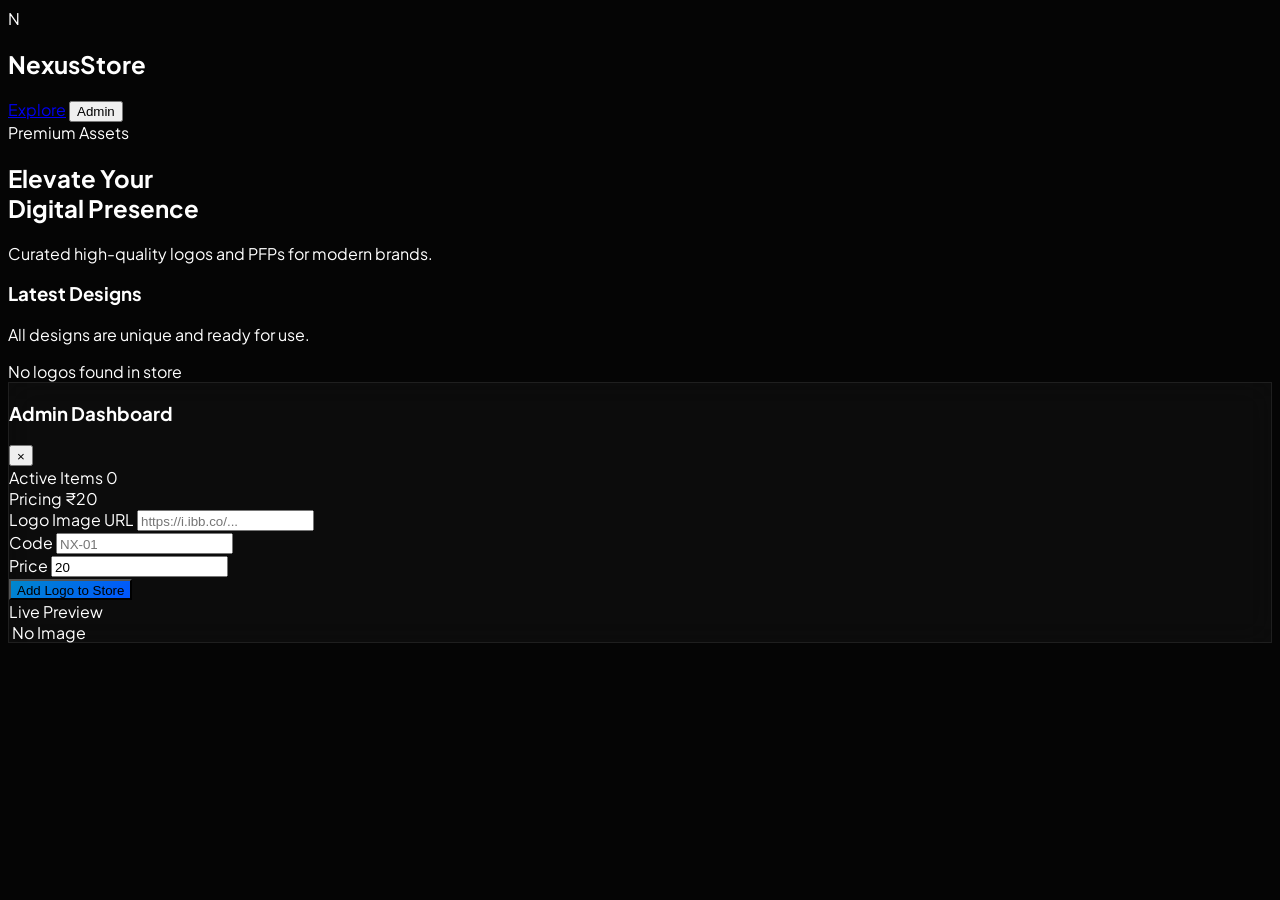
==== index.html @ 8442fdee "Revamp HTML structure and styles for logo store Updated the HTML structure and styles for the Nexus " ====
<!DOCTYPE html>
<html lang="en">
<head>
    <meta charset="UTF-8">
    <meta name="viewport" content="width=device-width, initial-scale=1.0">
    <title>Nexus Logo Store | Premium</title>
    <script src="https://cdn.tailwindcss.com"></script>
    <link href="https://fonts.googleapis.com/css2?family=Plus+Jakarta+Sans:wght@300;400;600;800&display=swap" rel="stylesheet">
    <style>
        body { font-family: 'Plus Jakarta Sans', sans-serif; background-color: #050505; color: #ffffff; scroll-behavior: smooth; }
        .glass { background: rgba(255, 255, 255, 0.03); backdrop-filter: blur(15px); border: 1px solid rgba(255, 255, 255, 0.08); }
        .logo-card { transition: all 0.4s cubic-bezier(0.23, 1, 0.32, 1); }
        .logo-card:hover { transform: translateY(-10px); border-color: #0088cc; box-shadow: 0 20px 40px rgba(0, 136, 204, 0.15); }
        .btn-premium { background: linear-gradient(135deg, #0088cc 0%, #0055ff 100%); transition: all 0.3s ease; }
        .btn-premium:hover { transform: scale(1.05); box-shadow: 0 0 20px rgba(0, 136, 204, 0.4); }
        ::-webkit-scrollbar { width: 8px; }
        ::-webkit-scrollbar-track { background: #050505; }
        ::-webkit-scrollbar-thumb { background: #222; border-radius: 10px; }
        .modal-animate { animation: fadeIn 0.3s ease-out; }
        @keyframes fadeIn { from { opacity: 0; transform: scale(0.95); } to { opacity: 1; transform: scale(1); } }
    </style>
</head>
<body class="min-h-screen">

    <nav class="sticky top-0 z-40 px-6 py-5 border-b border-white/5 bg-black/80 backdrop-blur-lg">
        <div class="max-w-7xl mx-auto flex justify-between items-center">
            <div class="flex items-center gap-2">
                <div class="w-8 h-8 bg-[#0088cc] rounded-lg flex items-center justify-center font-bold">N</div>
                <h1 class="text-xl font-extrabold tracking-tighter uppercase">Nexus<span class="text-[#0088cc]">Store</span></h1>
            </div>
            <div class="flex items-center gap-6">
                <a href="#gallery" class="hidden md:block text-sm font-semibold text-gray-400 hover:text-white transition">Explore</a>
                <button onclick="openAdmin()" class="text-xs font-bold px-4 py-2 border border-white/10 rounded-full hover:bg-white hover:text-black transition uppercase tracking-widest">Admin</button>
            </div>
        </div>
    </nav>

    <header class="relative pt-20 pb-12 px-6 overflow-hidden text-center">
        <div class="absolute top-0 left-1/2 -translate-x-1/2 w-full h-full bg-[#0088cc]/5 blur-[120px] rounded-full"></div>
        <div class="relative z-10">
            <span class="px-4 py-1.5 rounded-full border border-[#0088cc]/30 text-[#0088cc] text-[10px] font-black uppercase tracking-[0.3em] mb-6 inline-block">Premium Assets</span>
            <h2 class="text-5xl md:text-7xl font-extrabold tracking-tight mb-6">Elevate Your <br><span class="text-transparent bg-clip-text bg-gradient-to-r from-white to-gray-500">Digital Presence</span></h2>
            <p class="text-gray-400 max-w-lg mx-auto text-lg">Curated high-quality logos and PFPs for modern brands.</p>
        </div>
    </header>

    <main class="max-w-7xl mx-auto px-6 py-12">
        <div class="flex justify-between items-end mb-10">
            <div>
                <h3 class="text-2xl font-bold">Latest Designs</h3>
                <p class="text-sm text-gray-500">All designs are unique and ready for use.</p>
            </div>
        </div>
        
        <div id="gallery" class="grid grid-cols-1 md:grid-cols-2 lg:grid-cols-3 xl:grid-cols-4 gap-8">
            </div>
    </main>

    <div id="adminModal" class="fixed inset-0 z-50 hidden items-center justify-center p-4 bg-black/95 backdrop-blur-md">
        <div class="glass w-full max-w-2xl rounded-[2.5rem] overflow-hidden modal-animate">
            <div class="p-6 border-b border-white/5 flex justify-between items-center bg-white/5">
                <h3 class="text-lg font-bold uppercase tracking-widest">Admin Dashboard</h3>
                <button onclick="closeAdmin()" class="text-gray-400 hover:text-white text-xl">&times;</button>
            </div>
            
            <div class="p-8">
                <div class="grid grid-cols-2 gap-4 mb-8">
                    <div class="p-4 rounded-2xl bg-white/5 border border-white/5">
                        <span class="text-[10px] text-gray-500 uppercase block mb-1">Active Items</span>
                        <span id="statCount" class="text-2xl font-black text-[#0088cc]">0</span>
                    </div>
                    <div class="p-4 rounded-2xl bg-white/5 border border-white/5">
                        <span class="text-[10px] text-gray-500 uppercase block mb-1">Pricing</span>
                        <span class="text-2xl font-black text-green-500">₹20</span>
                    </div>
                </div>

                <div class="grid md:grid-cols-2 gap-8">
                    <div class="space-y-4">
                        <div>
                            <label class="text-[10px] font-bold text-gray-500 uppercase ml-1">Logo Image URL</label>
                            <input type="text" id="logoUrl" oninput="updatePreview()" placeholder="https://i.ibb.co/..." class="w-full bg-black border border-white/10 p-3 rounded-xl focus:border-[#0088cc] outline-none text-sm transition">
                        </div>
                        <div class="flex gap-4">
                            <div class="flex-1">
                                <label class="text-[10px] font-bold text-gray-500 uppercase ml-1">Code</label>
                                <input type="text" id="logoCode" placeholder="NX-01" class="w-full bg-black border border-white/10 p-3 rounded-xl focus:border-[#0088cc] outline-none text-sm">
                            </div>
                            <div class="w-24">
                                <label class="text-[10px] font-bold text-gray-500 uppercase ml-1">Price</label>
                                <input type="number" id="logoPrice" value="20" class="w-full bg-black border border-white/10 p-3 rounded-xl focus:border-[#0088cc] outline-none text-sm">
                            </div>
                        </div>
                        <button onclick="publishLogo()" class="btn-premium w-full py-4 rounded-xl font-black text-xs uppercase tracking-widest">Add Logo to Store</button>
                    </div>

                    <div class="flex flex-col items-center justify-center p-6 rounded-3xl border border-dashed border-white/20 bg-white/5">
                        <span class="text-[10px] font-bold text-gray-500 uppercase mb-4 tracking-widest">Live Preview</span>
                        <div id="prevBox" class="w-32 h-32 rounded-2xl bg-black border border-white/10 overflow-hidden flex items-center justify-center">
                            <img id="prevImg" src="" class="hidden w-full h-full object-cover">
                            <span id="prevText" class="text-[10px] text-gray-700">No Image</span>
                        </div>
                    </div>
                </div>
            </div>
        </div>
    </div>

    <script>
        // Load data from LocalStorage
        let logos = JSON.parse(localStorage.getItem('nexus_cloud_db')) || [];

        function openAdmin() {
            const pass = prompt("Enter Admin Password:");
            if (pass === "admin123") {
                document.getElementById('adminModal').style.display = 'flex';
                updateStats();
            } else {
                alert("Incorrect password.");
            }
        }

        function closeAdmin() {
            document.getElementById('adminModal').style.display = 'none';
        }

        function updatePreview() {
            const url = document.getElementById('logoUrl').value;
            const img = document.getElementById('prevImg');
            const txt = document.getElementById('prevText');
            
            if(url.includes('http')) {
                img.src = url;
                img.classList.remove('hidden');
                txt.classList.add('hidden');
            } else {
                img.classList.add('hidden');
                txt.classList.remove('hidden');
            }
        }

        function publishLogo() {
            const url = document.getElementById('logoUrl').value;
            const code = document.getElementById('logoCode').value || `NX-${Math.floor(Math.random()*899)+100}`;
            const price = document.getElementById('logoPrice').value;

            if(!url.startsWith('http')) return alert("Please paste a valid Image URL");

            const newLogo = { id: Date.now(), image: url, code: code, price: price };
            logos.unshift(newLogo); // Add to beginning
            saveAndRender();
            
            // Clear inputs
            document.getElementById('logoUrl').value = '';
            document.getElementById('logoCode').value = '';
            updatePreview();
            updateStats();
        }

        function deleteLogo(id) {
            if(confirm("Permanently remove this logo?")) {
                logos = logos.filter(l => l.id !== id);
                saveAndRender();
                updateStats();
            }
        }

        function saveAndRender() {
            localStorage.setItem('nexus_cloud_db', JSON.stringify(logos));
            renderGallery();
        }

        function updateStats() {
            document.getElementById('statCount').innerText = logos.length;
        }

        function renderGallery() {
            const container = document.getElementById('gallery');
            if (logos.length === 0) {
                container.innerHTML = `<div class="col-span-full text-center py-20 text-gray-600 font-bold uppercase tracking-widest">No logos found in store</div>`;
                return;
            }

            container.innerHTML = logos.map(logo => `
                <div class="logo-card glass rounded-[2.5rem] p-4 flex flex-col">
                    <div class="relative rounded-[2rem] overflow-hidden aspect-square mb-6 group">
                        <img src="${logo.image}" class="w-full h-full object-cover" onerror="this.src='https://via.placeholder.com/400?text=Link+Error'">
                        <div class="absolute inset-0 bg-black/60 opacity-0 group-hover:opacity-100 transition-opacity flex items-center justify-center">
                            <button onclick="deleteLogo(${logo.id})" class="text-[10px] font-bold bg-red-600 px-4 py-2 rounded-full uppercase tracking-tighter">Remove</button>
                        </div>
                    </div>
                    <div class="flex justify-between items-center px-2 pb-2">
                        <div>
                            <p class="text-[10px] font-black text-[#0088cc] uppercase tracking-widest">${logo.code}</p>
                            <h4 class="text-2xl font-extrabold italic">₹${logo.price}</h4>
                        </div>
                        <button onclick="buyNow('${logo.code}', '${logo.price}')" class="btn-premium px-6 py-3 rounded-2xl text-[10px] font-black uppercase tracking-widest">Buy Now</button>
                    </div>
                </div>
            `).join('');
        }

        function buyNow(code, price) {
            const msg = `Hello Nexus,\nI would like to purchase a Logo / PFP.\n\nPrice: ₹${price}\nLogo Code: ${code}\nName for Logo: ______\n`;
            window.location.href = `https://t.me/NexusMM?text=${encodeURIComponent(msg)}`;
        }

        // Initial Start
        renderGallery();
    </script>
</body>
</html>
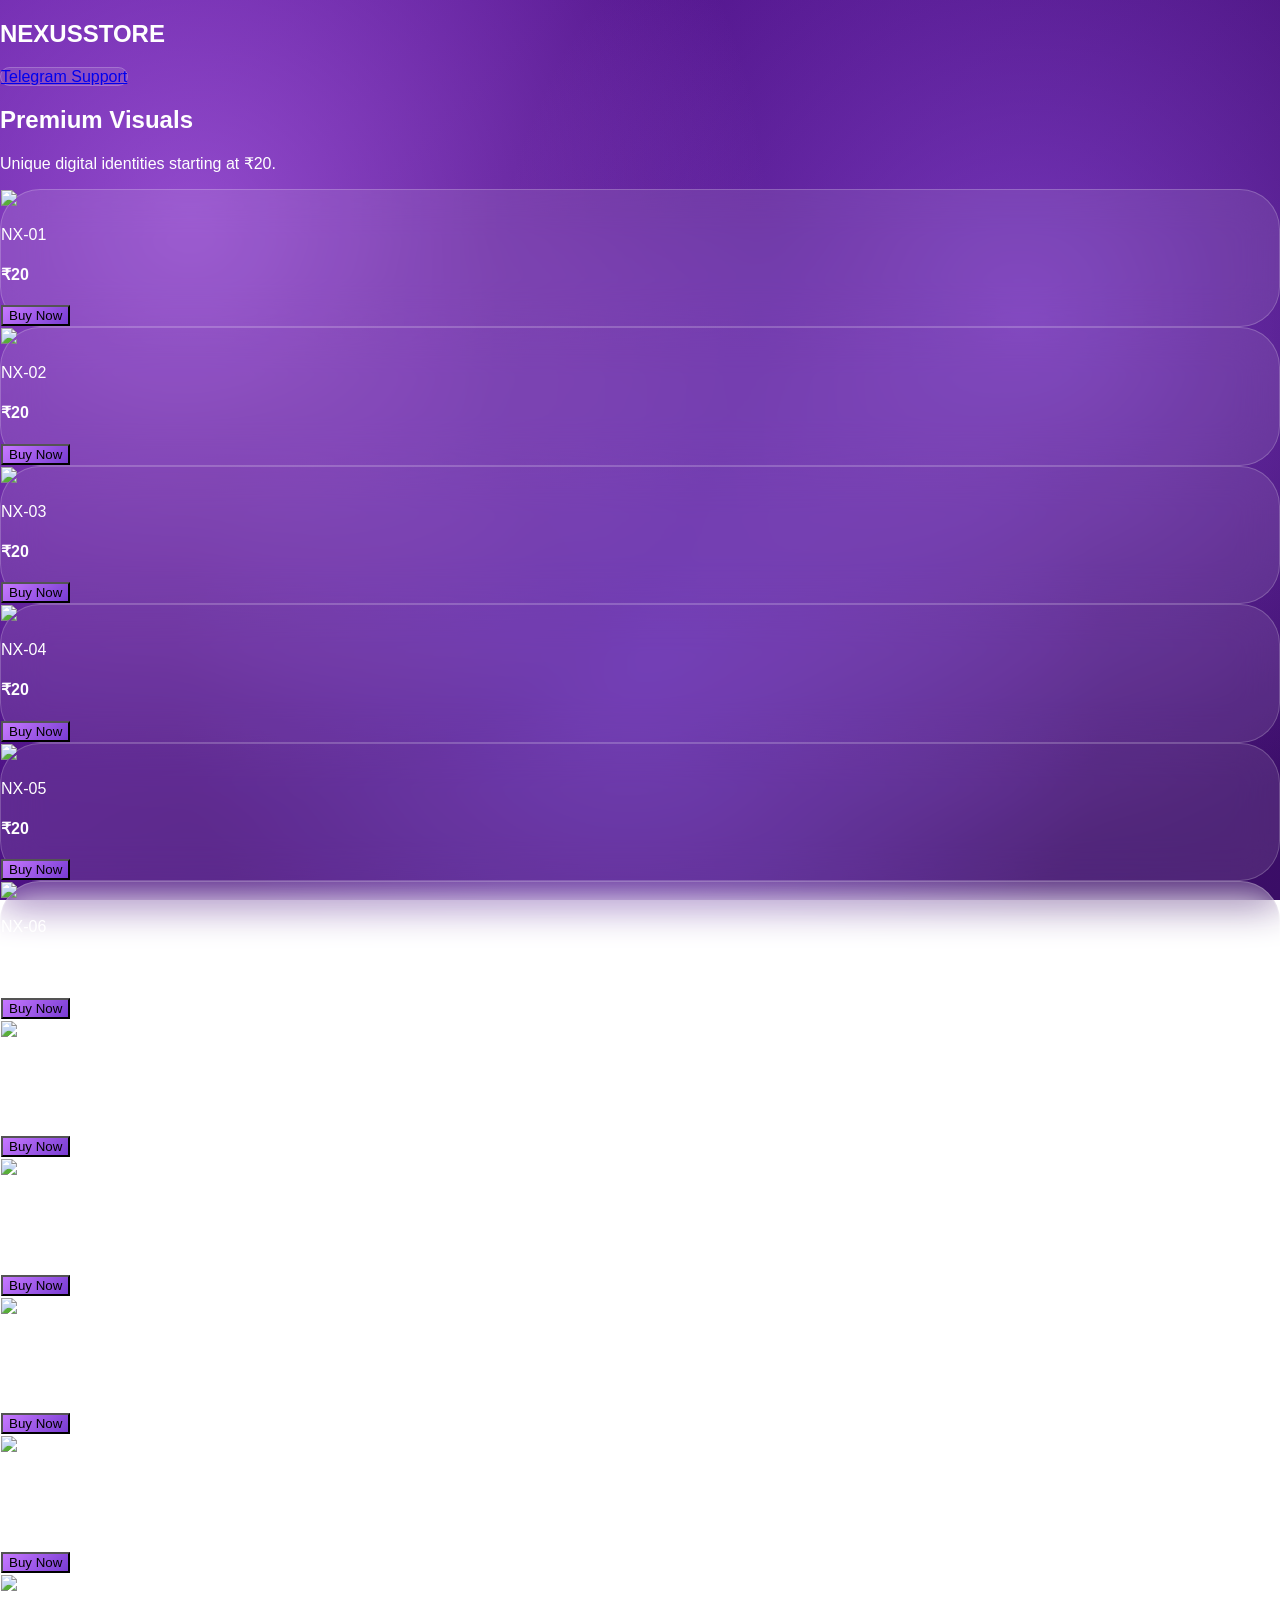
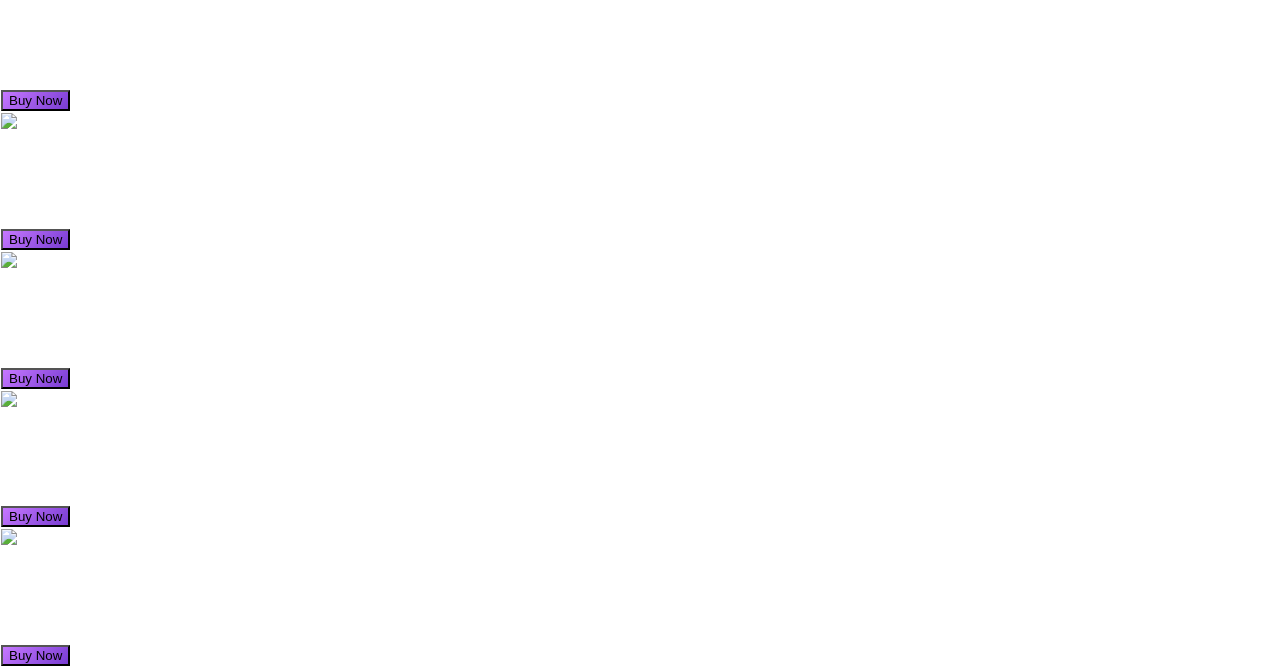
==== commit ab4a83a7: "Refactor index.html for design and functionality Updated the HTML structure and styles for improved " ====
--- a/index.html
+++ b/index.html
@@ -1,213 +1,138 @@
 <!DOCTYPE html>
 <html lang="en">
 <head>
-    <meta charset="UTF-8">
-    <meta name="viewport" content="width=device-width, initial-scale=1.0">
-    <title>Nexus Logo Store | Premium</title>
+    <meta charset="UTF-8" />
+    <meta name="viewport" content="width=device-width, initial-scale=1.0" />
+    <title>Nexus Logo Store | Premium Purple</title>
+
+    <!-- Tailwind CDN -->
     <script src="https://cdn.tailwindcss.com"></script>
-    <link href="https://fonts.googleapis.com/css2?family=Plus+Jakarta+Sans:wght@300;400;600;800&display=swap" rel="stylesheet">
+
     <style>
-        body { font-family: 'Plus Jakarta Sans', sans-serif; background-color: #050505; color: #ffffff; scroll-behavior: smooth; }
-        .glass { background: rgba(255, 255, 255, 0.03); backdrop-filter: blur(15px); border: 1px solid rgba(255, 255, 255, 0.08); }
-        .logo-card { transition: all 0.4s cubic-bezier(0.23, 1, 0.32, 1); }
-        .logo-card:hover { transform: translateY(-10px); border-color: #0088cc; box-shadow: 0 20px 40px rgba(0, 136, 204, 0.15); }
-        .btn-premium { background: linear-gradient(135deg, #0088cc 0%, #0055ff 100%); transition: all 0.3s ease; }
-        .btn-premium:hover { transform: scale(1.05); box-shadow: 0 0 20px rgba(0, 136, 204, 0.4); }
-        ::-webkit-scrollbar { width: 8px; }
-        ::-webkit-scrollbar-track { background: #050505; }
-        ::-webkit-scrollbar-thumb { background: #222; border-radius: 10px; }
-        .modal-animate { animation: fadeIn 0.3s ease-out; }
-        @keyframes fadeIn { from { opacity: 0; transform: scale(0.95); } to { opacity: 1; transform: scale(1); } }
+        body {
+            margin: 0;
+            min-height: 100vh;
+            font-family: 'Plus Jakarta Sans', sans-serif;
+            background:
+                radial-gradient(circle at 15% 25%, rgba(198, 120, 255, 0.55), transparent 45%),
+                radial-gradient(circle at 80% 35%, rgba(150, 80, 230, 0.6), transparent 45%),
+                radial-gradient(circle at 50% 75%, rgba(120, 60, 210, 0.6), transparent 50%),
+                linear-gradient(135deg, #5a1699, #3a0d66);
+            background-attachment: fixed;
+            color: #ffffff;
+        }
+
+        .glass {
+            background: rgba(255, 255, 255, 0.1);
+            backdrop-filter: blur(20px);
+            border: 1px solid rgba(255, 255, 255, 0.2);
+            border-radius: 2.5rem;
+        }
+
+        .logo-card {
+            transition: all 0.4s cubic-bezier(0.175, 0.885, 0.32, 1.275);
+        }
+
+        .logo-card:hover {
+            transform: translateY(-10px);
+            background: rgba(255, 255, 255, 0.15);
+            border-color: rgba(198, 120, 255, 0.8);
+            box-shadow: 0 20px 40px rgba(0, 0, 0, 0.3);
+        }
+
+        .buy-btn {
+            background: linear-gradient(135deg, #c678ff 0%, #783cd2 100%);
+            transition: all 0.3s ease;
+        }
+
+        .buy-btn:hover {
+            filter: brightness(1.2);
+            box-shadow: 0 0 20px rgba(198, 120, 255, 0.5);
+        }
     </style>
 </head>
-<body class="min-h-screen">
 
-    <nav class="sticky top-0 z-40 px-6 py-5 border-b border-white/5 bg-black/80 backdrop-blur-lg">
-        <div class="max-w-7xl mx-auto flex justify-between items-center">
-            <div class="flex items-center gap-2">
-                <div class="w-8 h-8 bg-[#0088cc] rounded-lg flex items-center justify-center font-bold">N</div>
-                <h1 class="text-xl font-extrabold tracking-tighter uppercase">Nexus<span class="text-[#0088cc]">Store</span></h1>
+<body>
+
+<!-- NAVBAR -->
+<nav class="sticky top-0 z-50 px-6 py-5 bg-black/20 backdrop-blur-md border-b border-white/10">
+    <div class="max-w-7xl mx-auto flex justify-between items-center">
+        <h1 class="text-xl font-black tracking-tighter uppercase italic">
+            NEXUS<span class="text-[#c678ff]">STORE</span>
+        </h1>
+        <a href="https://t.me/NexusMM" target="_blank"
+           class="text-[10px] font-bold px-5 py-2 glass hover:bg-white/20 transition uppercase tracking-widest">
+            Telegram Support
+        </a>
+    </div>
+</nav>
+
+<!-- HEADER -->
+<header class="pt-20 pb-10 px-6 text-center">
+    <h2 class="text-5xl md:text-7xl font-extrabold mb-4 tracking-tighter">
+        Premium Visuals
+    </h2>
+    <p class="text-white/70 max-w-md mx-auto text-sm font-medium">
+        Unique digital identities starting at ₹20.
+    </p>
+</header>
+
+<!-- STORE -->
+<main class="max-w-7xl mx-auto px-6 py-10">
+    <div id="gallery"
+         class="grid grid-cols-1 md:grid-cols-2 lg:grid-cols-3 xl:grid-cols-4 gap-8">
+    </div>
+</main>
+
+<!-- SCRIPT -->
+<script>
+const LOGO_DATA = [
+  { code: "NX-01", price: "20", url: "https://res.cloudinary.com/dex1veqf2/image/upload/f_auto,q_auto/v1767460668/knqgricc47xoj1tdq3bi.png" },
+  { code: "NX-02", price: "20", url: "https://res.cloudinary.com/dex1veqf2/image/upload/f_auto,q_auto/v1767460671/dmeflij5tc2forlnvssu.png" },
+  { code: "NX-03", price: "20", url: "https://res.cloudinary.com/dex1veqf2/image/upload/f_auto,q_auto/v1767460674/trwfcrsaaovj0t2qc6nr.png" },
+  { code: "NX-04", price: "20", url: "https://res.cloudinary.com/dex1veqf2/image/upload/f_auto,q_auto/v1767460676/dmk4wyu8f3zlak91ussm.png" },
+  { code: "NX-05", price: "20", url: "https://res.cloudinary.com/dex1veqf2/image/upload/f_auto,q_auto/v1767460677/yhlphi73tvqihzrvkykp.jpg" },
+  { code: "NX-06", price: "20", url: "https://res.cloudinary.com/dex1veqf2/image/upload/f_auto,q_auto/v1767460679/bnazybqocdhnpxen9qa5.jpg" },
+  { code: "NX-07", price: "20", url: "https://res.cloudinary.com/dex1veqf2/image/upload/f_auto,q_auto/v1767460680/orjpurnjwjioxeamdbx1.jpg" },
+  { code: "NX-08", price: "20", url: "https://res.cloudinary.com/dex1veqf2/image/upload/f_auto,q_auto/v1767460683/ubywcegcvfnipqbp3b7x.png" },
+  { code: "NX-09", price: "20", url: "https://res.cloudinary.com/dex1veqf2/image/upload/f_auto,q_auto/v1767460684/gyfjjqumkwnuzqc2diwq.png" },
+  { code: "NX-10", price: "20", url: "https://res.cloudinary.com/dex1veqf2/image/upload/f_auto,q_auto/v1767460686/eanqagzmoei2moi9vk2j.png" },
+  { code: "NX-11", price: "20", url: "https://res.cloudinary.com/dex1veqf2/image/upload/f_auto,q_auto/v1767460688/q3tq3ps6cnywlcjikfen.png" },
+  { code: "NX-12", price: "20", url: "https://res.cloudinary.com/dex1veqf2/image/upload/f_auto,q_auto/v1767460690/dp9yjrpgutvfks7fbcxe.png" },
+  { code: "NX-13", price: "20", url: "https://res.cloudinary.com/dex1veqf2/image/upload/f_auto,q_auto/v1767460693/s7lgqekcwoocnmhhsyp1.png" },
+  { code: "NX-14", price: "20", url: "https://res.cloudinary.com/dex1veqf2/image/upload/f_auto,q_auto/v1767460695/xg5x7vxibodxleaks4gv.png" },
+  { code: "NX-15", price: "20", url: "https://res.cloudinary.com/dex1veqf2/image/upload/f_auto,q_auto/v1767460696/yzpmk01j7xkkbs2km8pn.jpg" }
+];
+
+function renderStore() {
+    const container = document.getElementById("gallery");
+    container.innerHTML = LOGO_DATA.map(logo => `
+        <div class="logo-card glass p-4 flex flex-col">
+            <div class="relative rounded-[1.8rem] overflow-hidden aspect-square mb-5 shadow-inner">
+                <img src="${logo.url}" loading="lazy"
+                     class="w-full h-full object-cover">
             </div>
-            <div class="flex items-center gap-6">
-                <a href="#gallery" class="hidden md:block text-sm font-semibold text-gray-400 hover:text-white transition">Explore</a>
-                <button onclick="openAdmin()" class="text-xs font-bold px-4 py-2 border border-white/10 rounded-full hover:bg-white hover:text-black transition uppercase tracking-widest">Admin</button>
+            <div class="flex justify-between items-center px-2">
+                <div>
+                    <p class="text-[10px] font-bold text-[#c678ff] uppercase tracking-widest mb-1">${logo.code}</p>
+                    <h4 class="text-2xl font-black italic">₹${logo.price}</h4>
+                </div>
+                <button onclick="buyNow('${logo.code}','${logo.price}')"
+                        class="buy-btn px-6 py-3 rounded-2xl text-[10px] font-black uppercase tracking-widest text-white">
+                    Buy Now
+                </button>
             </div>
         </div>
-    </nav>
+    `).join("");
+}
 
-    <header class="relative pt-20 pb-12 px-6 overflow-hidden text-center">
-        <div class="absolute top-0 left-1/2 -translate-x-1/2 w-full h-full bg-[#0088cc]/5 blur-[120px] rounded-full"></div>
-        <div class="relative z-10">
-            <span class="px-4 py-1.5 rounded-full border border-[#0088cc]/30 text-[#0088cc] text-[10px] font-black uppercase tracking-[0.3em] mb-6 inline-block">Premium Assets</span>
-            <h2 class="text-5xl md:text-7xl font-extrabold tracking-tight mb-6">Elevate Your <br><span class="text-transparent bg-clip-text bg-gradient-to-r from-white to-gray-500">Digital Presence</span></h2>
-            <p class="text-gray-400 max-w-lg mx-auto text-lg">Curated high-quality logos and PFPs for modern brands.</p>
-        </div>
-    </header>
+function buyNow(code, price) {
+    const msg = `Hello Nexus, I would like to purchase Logo ${code} for ₹${price}.`;
+    window.open(`https://t.me/NexusMM?text=${encodeURIComponent(msg)}`, "_blank");
+}
 
-    <main class="max-w-7xl mx-auto px-6 py-12">
-        <div class="flex justify-between items-end mb-10">
-            <div>
-                <h3 class="text-2xl font-bold">Latest Designs</h3>
-                <p class="text-sm text-gray-500">All designs are unique and ready for use.</p>
-            </div>
-        </div>
-        
-        <div id="gallery" class="grid grid-cols-1 md:grid-cols-2 lg:grid-cols-3 xl:grid-cols-4 gap-8">
-            </div>
-    </main>
+renderStore();
+</script>
 
-    <div id="adminModal" class="fixed inset-0 z-50 hidden items-center justify-center p-4 bg-black/95 backdrop-blur-md">
-        <div class="glass w-full max-w-2xl rounded-[2.5rem] overflow-hidden modal-animate">
-            <div class="p-6 border-b border-white/5 flex justify-between items-center bg-white/5">
-                <h3 class="text-lg font-bold uppercase tracking-widest">Admin Dashboard</h3>
-                <button onclick="closeAdmin()" class="text-gray-400 hover:text-white text-xl">&times;</button>
-            </div>
-            
-            <div class="p-8">
-                <div class="grid grid-cols-2 gap-4 mb-8">
-                    <div class="p-4 rounded-2xl bg-white/5 border border-white/5">
-                        <span class="text-[10px] text-gray-500 uppercase block mb-1">Active Items</span>
-                        <span id="statCount" class="text-2xl font-black text-[#0088cc]">0</span>
-                    </div>
-                    <div class="p-4 rounded-2xl bg-white/5 border border-white/5">
-                        <span class="text-[10px] text-gray-500 uppercase block mb-1">Pricing</span>
-                        <span class="text-2xl font-black text-green-500">₹20</span>
-                    </div>
-                </div>
-
-                <div class="grid md:grid-cols-2 gap-8">
-                    <div class="space-y-4">
-                        <div>
-                            <label class="text-[10px] font-bold text-gray-500 uppercase ml-1">Logo Image URL</label>
-                            <input type="text" id="logoUrl" oninput="updatePreview()" placeholder="https://i.ibb.co/..." class="w-full bg-black border border-white/10 p-3 rounded-xl focus:border-[#0088cc] outline-none text-sm transition">
-                        </div>
-                        <div class="flex gap-4">
-                            <div class="flex-1">
-                                <label class="text-[10px] font-bold text-gray-500 uppercase ml-1">Code</label>
-                                <input type="text" id="logoCode" placeholder="NX-01" class="w-full bg-black border border-white/10 p-3 rounded-xl focus:border-[#0088cc] outline-none text-sm">
-                            </div>
-                            <div class="w-24">
-                                <label class="text-[10px] font-bold text-gray-500 uppercase ml-1">Price</label>
-                                <input type="number" id="logoPrice" value="20" class="w-full bg-black border border-white/10 p-3 rounded-xl focus:border-[#0088cc] outline-none text-sm">
-                            </div>
-                        </div>
-                        <button onclick="publishLogo()" class="btn-premium w-full py-4 rounded-xl font-black text-xs uppercase tracking-widest">Add Logo to Store</button>
-                    </div>
-
-                    <div class="flex flex-col items-center justify-center p-6 rounded-3xl border border-dashed border-white/20 bg-white/5">
-                        <span class="text-[10px] font-bold text-gray-500 uppercase mb-4 tracking-widest">Live Preview</span>
-                        <div id="prevBox" class="w-32 h-32 rounded-2xl bg-black border border-white/10 overflow-hidden flex items-center justify-center">
-                            <img id="prevImg" src="" class="hidden w-full h-full object-cover">
-                            <span id="prevText" class="text-[10px] text-gray-700">No Image</span>
-                        </div>
-                    </div>
-                </div>
-            </div>
-        </div>
-    </div>
-
-    <script>
-        // Load data from LocalStorage
-        let logos = JSON.parse(localStorage.getItem('nexus_cloud_db')) || [];
-
-        function openAdmin() {
-            const pass = prompt("Enter Admin Password:");
-            if (pass === "admin123") {
-                document.getElementById('adminModal').style.display = 'flex';
-                updateStats();
-            } else {
-                alert("Incorrect password.");
-            }
-        }
-
-        function closeAdmin() {
-            document.getElementById('adminModal').style.display = 'none';
-        }
-
-        function updatePreview() {
-            const url = document.getElementById('logoUrl').value;
-            const img = document.getElementById('prevImg');
-            const txt = document.getElementById('prevText');
-            
-            if(url.includes('http')) {
-                img.src = url;
-                img.classList.remove('hidden');
-                txt.classList.add('hidden');
-            } else {
-                img.classList.add('hidden');
-                txt.classList.remove('hidden');
-            }
-        }
-
-        function publishLogo() {
-            const url = document.getElementById('logoUrl').value;
-            const code = document.getElementById('logoCode').value || `NX-${Math.floor(Math.random()*899)+100}`;
-            const price = document.getElementById('logoPrice').value;
-
-            if(!url.startsWith('http')) return alert("Please paste a valid Image URL");
-
-            const newLogo = { id: Date.now(), image: url, code: code, price: price };
-            logos.unshift(newLogo); // Add to beginning
-            saveAndRender();
-            
-            // Clear inputs
-            document.getElementById('logoUrl').value = '';
-            document.getElementById('logoCode').value = '';
-            updatePreview();
-            updateStats();
-        }
-
-        function deleteLogo(id) {
-            if(confirm("Permanently remove this logo?")) {
-                logos = logos.filter(l => l.id !== id);
-                saveAndRender();
-                updateStats();
-            }
-        }
-
-        function saveAndRender() {
-            localStorage.setItem('nexus_cloud_db', JSON.stringify(logos));
-            renderGallery();
-        }
-
-        function updateStats() {
-            document.getElementById('statCount').innerText = logos.length;
-        }
-
-        function renderGallery() {
-            const container = document.getElementById('gallery');
-            if (logos.length === 0) {
-                container.innerHTML = `<div class="col-span-full text-center py-20 text-gray-600 font-bold uppercase tracking-widest">No logos found in store</div>`;
-                return;
-            }
-
-            container.innerHTML = logos.map(logo => `
-                <div class="logo-card glass rounded-[2.5rem] p-4 flex flex-col">
-                    <div class="relative rounded-[2rem] overflow-hidden aspect-square mb-6 group">
-                        <img src="${logo.image}" class="w-full h-full object-cover" onerror="this.src='https://via.placeholder.com/400?text=Link+Error'">
-                        <div class="absolute inset-0 bg-black/60 opacity-0 group-hover:opacity-100 transition-opacity flex items-center justify-center">
-                            <button onclick="deleteLogo(${logo.id})" class="text-[10px] font-bold bg-red-600 px-4 py-2 rounded-full uppercase tracking-tighter">Remove</button>
-                        </div>
-                    </div>
-                    <div class="flex justify-between items-center px-2 pb-2">
-                        <div>
-                            <p class="text-[10px] font-black text-[#0088cc] uppercase tracking-widest">${logo.code}</p>
-                            <h4 class="text-2xl font-extrabold italic">₹${logo.price}</h4>
-                        </div>
-                        <button onclick="buyNow('${logo.code}', '${logo.price}')" class="btn-premium px-6 py-3 rounded-2xl text-[10px] font-black uppercase tracking-widest">Buy Now</button>
-                    </div>
-                </div>
-            `).join('');
-        }
-
-        function buyNow(code, price) {
-            const msg = `Hello Nexus,\nI would like to purchase a Logo / PFP.\n\nPrice: ₹${price}\nLogo Code: ${code}\nName for Logo: ______\n`;
-            window.location.href = `https://t.me/NexusMM?text=${encodeURIComponent(msg)}`;
-        }
-
-        // Initial Start
-        renderGallery();
-    </script>
 </body>
 </html>
-
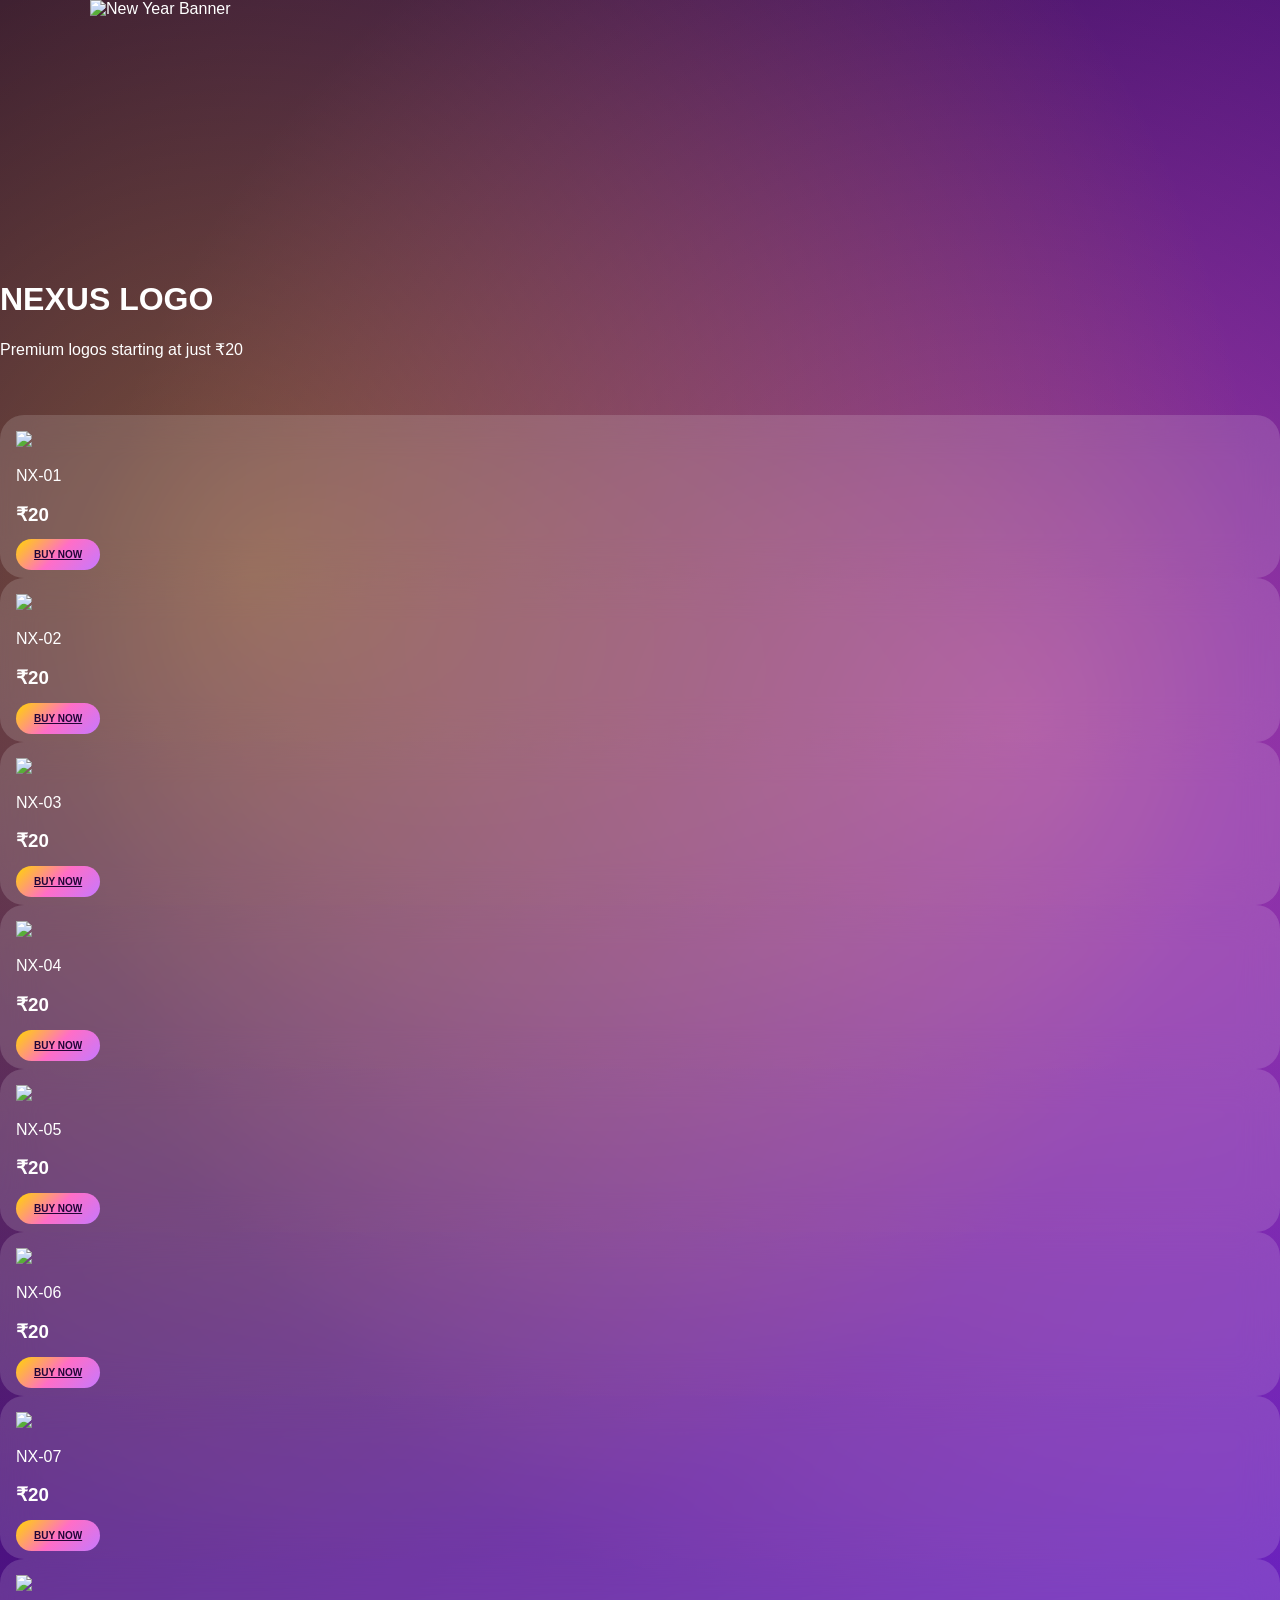
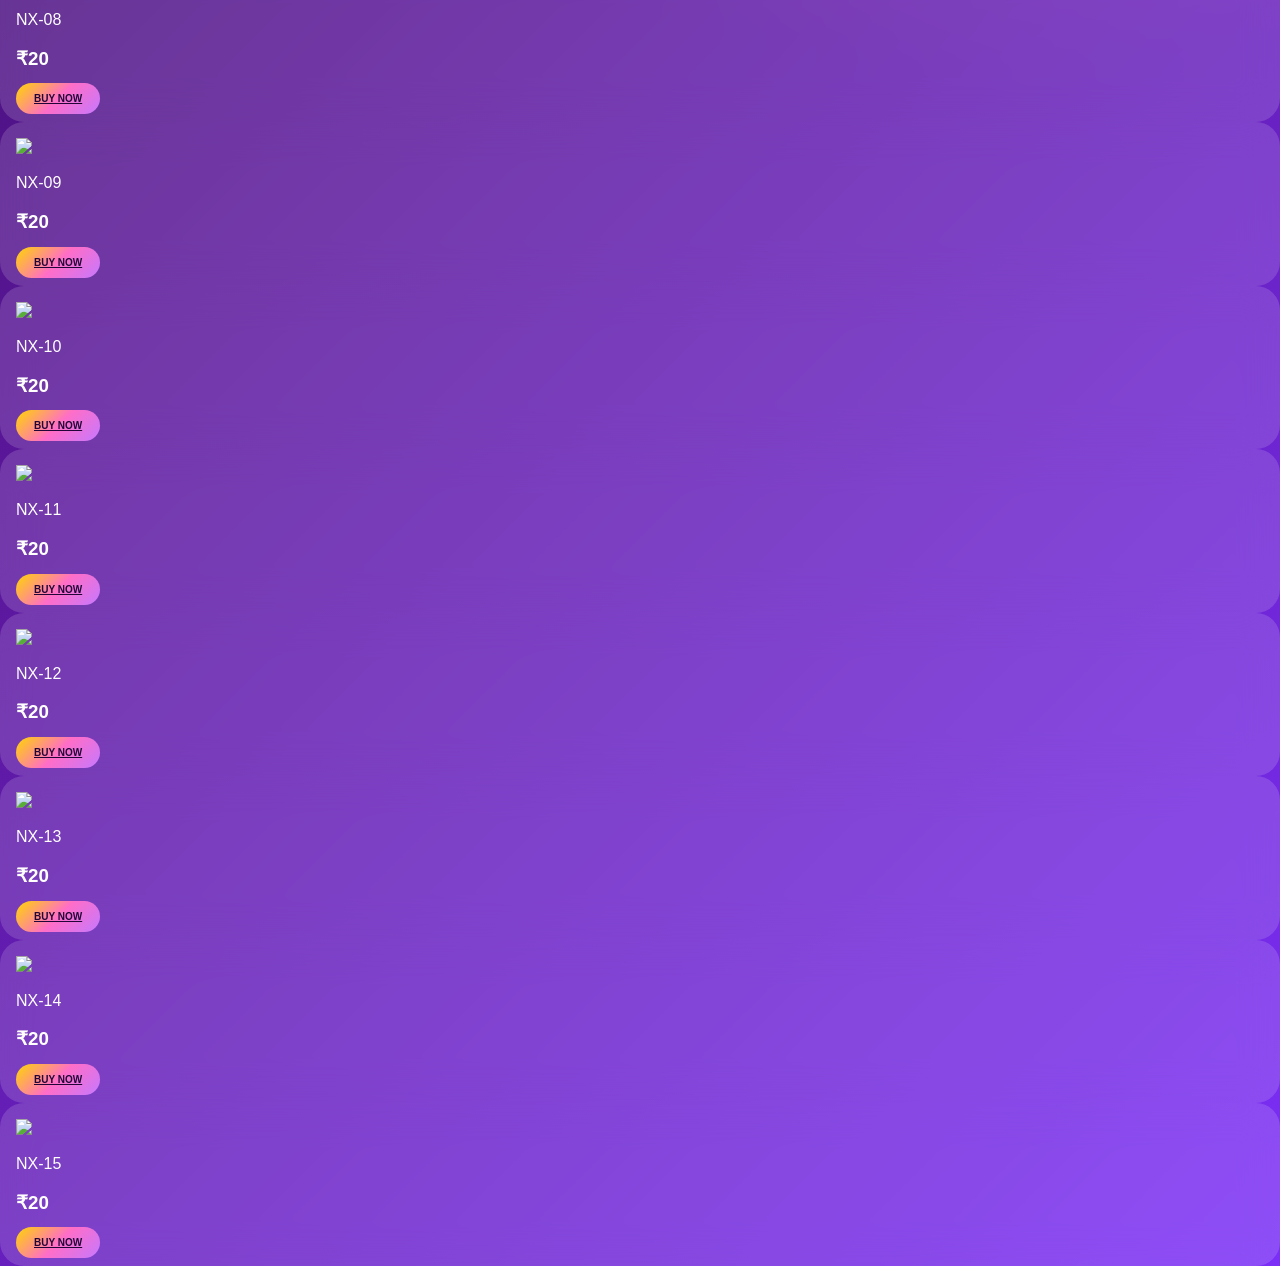
==== commit b549aa67: "Revamp index.html for New Year promotion Updated the HTML structure and styles for the Nexus Store p" ====
--- a/index.html
+++ b/index.html
@@ -1,138 +1,196 @@
 <!DOCTYPE html>
 <html lang="en">
 <head>
-    <meta charset="UTF-8" />
-    <meta name="viewport" content="width=device-width, initial-scale=1.0" />
-    <title>Nexus Logo Store | Premium Purple</title>
+<meta charset="UTF-8">
+<meta name="viewport" content="width=device-width, initial-scale=1.0">
+<title>Nexus Store | New Year</title>
 
-    <!-- Tailwind CDN -->
-    <script src="https://cdn.tailwindcss.com"></script>
+<script src="https://cdn.tailwindcss.com"></script>
 
-    <style>
-        body {
-            margin: 0;
-            min-height: 100vh;
-            font-family: 'Plus Jakarta Sans', sans-serif;
-            background:
-                radial-gradient(circle at 15% 25%, rgba(198, 120, 255, 0.55), transparent 45%),
-                radial-gradient(circle at 80% 35%, rgba(150, 80, 230, 0.6), transparent 45%),
-                radial-gradient(circle at 50% 75%, rgba(120, 60, 210, 0.6), transparent 50%),
-                linear-gradient(135deg, #5a1699, #3a0d66);
-            background-attachment: fixed;
-            color: #ffffff;
-        }
+<style>
+body{
+    margin:0;
+    min-height:100vh;
+    font-family:Arial,Helvetica,sans-serif;
+    background:
+        radial-gradient(circle at 20% 20%, rgba(255,215,0,0.35), transparent 40%),
+        radial-gradient(circle at 80% 25%, rgba(255,110,199,0.45), transparent 40%),
+        linear-gradient(135deg,#220538,#5a1699,#7b2ff7);
+    color:#fff;
+    position:relative;
+    overflow-x:hidden;
+}
 
-        .glass {
-            background: rgba(255, 255, 255, 0.1);
-            backdrop-filter: blur(20px);
-            border: 1px solid rgba(255, 255, 255, 0.2);
-            border-radius: 2.5rem;
-        }
+/* Banner */
+.ny-banner{
+    position:absolute;
+    top:0;
+    left:50%;
+    transform:translateX(-50%);
+    width:90%;
+    max-width:1100px;
+    z-index:50;
+    pointer-events:none;
+}
+.ny-banner img{
+    width:100%;
+    transform-origin:top center;
+    animation:swing 6s ease-in-out infinite;
+}
+@keyframes swing{
+    0%,100%{transform:rotate(0deg);}
+    50%{transform:rotate(1.5deg);}
+}
 
-        .logo-card {
-            transition: all 0.4s cubic-bezier(0.175, 0.885, 0.32, 1.275);
-        }
+/* Glass card */
+.glass{
+    background:rgba(255,255,255,.15);
+    backdrop-filter:blur(18px);
+    border-radius:24px;
+    padding:16px;
+    transition:.4s;
+}
+.glass:hover{
+    transform:translateY(-8px);
+    box-shadow:0 20px 40px rgba(0,0,0,.4);
+}
 
-        .logo-card:hover {
-            transform: translateY(-10px);
-            background: rgba(255, 255, 255, 0.15);
-            border-color: rgba(198, 120, 255, 0.8);
-            box-shadow: 0 20px 40px rgba(0, 0, 0, 0.3);
-        }
-
-        .buy-btn {
-            background: linear-gradient(135deg, #c678ff 0%, #783cd2 100%);
-            transition: all 0.3s ease;
-        }
-
-        .buy-btn:hover {
-            filter: brightness(1.2);
-            box-shadow: 0 0 20px rgba(198, 120, 255, 0.5);
-        }
-    </style>
+/* Button */
+.buy-btn{
+    background:linear-gradient(135deg,#ffd700,#ff6ec7,#c678ff);
+    color:#220538;
+    font-weight:800;
+    padding:10px 18px;
+    border-radius:16px;
+    font-size:10px;
+    text-transform:uppercase;
+}
+</style>
 </head>
 
 <body>
 
-<!-- NAVBAR -->
-<nav class="sticky top-0 z-50 px-6 py-5 bg-black/20 backdrop-blur-md border-b border-white/10">
-    <div class="max-w-7xl mx-auto flex justify-between items-center">
-        <h1 class="text-xl font-black tracking-tighter uppercase italic">
-            NEXUS<span class="text-[#c678ff]">STORE</span>
-        </h1>
-        <a href="https://t.me/NexusMM" target="_blank"
-           class="text-[10px] font-bold px-5 py-2 glass hover:bg-white/20 transition uppercase tracking-widest">
-            Telegram Support
-        </a>
-    </div>
-</nav>
+<!-- 🎀 NEW YEAR BANNER -->
+<div class="ny-banner">
+<img src="https://res.cloudinary.com/dex1veqf2/image/upload/v1767467180/zdbld1v2krzzff4pttov.png" alt="New Year Banner">
+</div>
 
 <!-- HEADER -->
-<header class="pt-20 pb-10 px-6 text-center">
-    <h2 class="text-5xl md:text-7xl font-extrabold mb-4 tracking-tighter">
-        Premium Visuals
-    </h2>
-    <p class="text-white/70 max-w-md mx-auto text-sm font-medium">
-        Unique digital identities starting at ₹20.
-    </p>
+<header class="text-center" style="padding-top:260px;padding-bottom:40px">
+<h1 class="text-5xl font-black mb-4">NEXUS LOGO </h1>
+<p class="opacity-80">Premium logos starting at just ₹20</p>
 </header>
 
 <!-- STORE -->
-<main class="max-w-7xl mx-auto px-6 py-10">
-    <div id="gallery"
-         class="grid grid-cols-1 md:grid-cols-2 lg:grid-cols-3 xl:grid-cols-4 gap-8">
-    </div>
-</main>
+<div class="max-w-7xl mx-auto px-6 pb-16 grid grid-cols-1 sm:grid-cols-2 md:grid-cols-3 lg:grid-cols-4 gap-8">
 
-<!-- SCRIPT -->
-<script>
-const LOGO_DATA = [
-  { code: "NX-01", price: "20", url: "https://res.cloudinary.com/dex1veqf2/image/upload/f_auto,q_auto/v1767460668/knqgricc47xoj1tdq3bi.png" },
-  { code: "NX-02", price: "20", url: "https://res.cloudinary.com/dex1veqf2/image/upload/f_auto,q_auto/v1767460671/dmeflij5tc2forlnvssu.png" },
-  { code: "NX-03", price: "20", url: "https://res.cloudinary.com/dex1veqf2/image/upload/f_auto,q_auto/v1767460674/trwfcrsaaovj0t2qc6nr.png" },
-  { code: "NX-04", price: "20", url: "https://res.cloudinary.com/dex1veqf2/image/upload/f_auto,q_auto/v1767460676/dmk4wyu8f3zlak91ussm.png" },
-  { code: "NX-05", price: "20", url: "https://res.cloudinary.com/dex1veqf2/image/upload/f_auto,q_auto/v1767460677/yhlphi73tvqihzrvkykp.jpg" },
-  { code: "NX-06", price: "20", url: "https://res.cloudinary.com/dex1veqf2/image/upload/f_auto,q_auto/v1767460679/bnazybqocdhnpxen9qa5.jpg" },
-  { code: "NX-07", price: "20", url: "https://res.cloudinary.com/dex1veqf2/image/upload/f_auto,q_auto/v1767460680/orjpurnjwjioxeamdbx1.jpg" },
-  { code: "NX-08", price: "20", url: "https://res.cloudinary.com/dex1veqf2/image/upload/f_auto,q_auto/v1767460683/ubywcegcvfnipqbp3b7x.png" },
-  { code: "NX-09", price: "20", url: "https://res.cloudinary.com/dex1veqf2/image/upload/f_auto,q_auto/v1767460684/gyfjjqumkwnuzqc2diwq.png" },
-  { code: "NX-10", price: "20", url: "https://res.cloudinary.com/dex1veqf2/image/upload/f_auto,q_auto/v1767460686/eanqagzmoei2moi9vk2j.png" },
-  { code: "NX-11", price: "20", url: "https://res.cloudinary.com/dex1veqf2/image/upload/f_auto,q_auto/v1767460688/q3tq3ps6cnywlcjikfen.png" },
-  { code: "NX-12", price: "20", url: "https://res.cloudinary.com/dex1veqf2/image/upload/f_auto,q_auto/v1767460690/dp9yjrpgutvfks7fbcxe.png" },
-  { code: "NX-13", price: "20", url: "https://res.cloudinary.com/dex1veqf2/image/upload/f_auto,q_auto/v1767460693/s7lgqekcwoocnmhhsyp1.png" },
-  { code: "NX-14", price: "20", url: "https://res.cloudinary.com/dex1veqf2/image/upload/f_auto,q_auto/v1767460695/xg5x7vxibodxleaks4gv.png" },
-  { code: "NX-15", price: "20", url: "https://res.cloudinary.com/dex1veqf2/image/upload/f_auto,q_auto/v1767460696/yzpmk01j7xkkbs2km8pn.jpg" }
-];
+<!-- CARD 1 -->
+<div class="glass">
+<img src="https://res.cloudinary.com/dex1veqf2/image/upload/v1767460668/knqgricc47xoj1tdq3bi.png" class="w-full rounded-xl mb-4">
+<p class="text-xs text-yellow-300 font-bold">NX-01</p>
+<h3 class="text-2xl font-black italic mb-3">₹20</h3>
+<a href="https://t.me/NexusMM?text=Hello%20Nexus,%20I%20want%20NX-01" target="_blank" class="buy-btn inline-block">Buy Now</a>
+</div>
 
-function renderStore() {
-    const container = document.getElementById("gallery");
-    container.innerHTML = LOGO_DATA.map(logo => `
-        <div class="logo-card glass p-4 flex flex-col">
-            <div class="relative rounded-[1.8rem] overflow-hidden aspect-square mb-5 shadow-inner">
-                <img src="${logo.url}" loading="lazy"
-                     class="w-full h-full object-cover">
-            </div>
-            <div class="flex justify-between items-center px-2">
-                <div>
-                    <p class="text-[10px] font-bold text-[#c678ff] uppercase tracking-widest mb-1">${logo.code}</p>
-                    <h4 class="text-2xl font-black italic">₹${logo.price}</h4>
-                </div>
-                <button onclick="buyNow('${logo.code}','${logo.price}')"
-                        class="buy-btn px-6 py-3 rounded-2xl text-[10px] font-black uppercase tracking-widest text-white">
-                    Buy Now
-                </button>
-            </div>
-        </div>
-    `).join("");
-}
+<div class="glass">
+<img src="https://res.cloudinary.com/dex1veqf2/image/upload/v1767460671/dmeflij5tc2forlnvssu.png" class="w-full rounded-xl mb-4">
+<p class="text-xs text-yellow-300 font-bold">NX-02</p>
+<h3 class="text-2xl font-black italic mb-3">₹20</h3>
+<a href="https://t.me/NexusMM?text=Hello%20Nexus,%20I%20want%20NX-02" target="_blank" class="buy-btn inline-block">Buy Now</a>
+</div>
 
-function buyNow(code, price) {
-    const msg = `Hello Nexus, I would like to purchase Logo ${code} for ₹${price}.`;
-    window.open(`https://t.me/NexusMM?text=${encodeURIComponent(msg)}`, "_blank");
-}
+<div class="glass">
+<img src="https://res.cloudinary.com/dex1veqf2/image/upload/v1767460674/trwfcrsaaovj0t2qc6nr.png" class="w-full rounded-xl mb-4">
+<p class="text-xs text-yellow-300 font-bold">NX-03</p>
+<h3 class="text-2xl font-black italic mb-3">₹20</h3>
+<a href="https://t.me/NexusMM?text=Hello%20Nexus,%20I%20want%20NX-03" target="_blank" class="buy-btn inline-block">Buy Now</a>
+</div>
 
-renderStore();
-</script>
+<div class="glass">
+<img src="https://res.cloudinary.com/dex1veqf2/image/upload/v1767460676/dmk4wyu8f3zlak91ussm.png" class="w-full rounded-xl mb-4">
+<p class="text-xs text-yellow-300 font-bold">NX-04</p>
+<h3 class="text-2xl font-black italic mb-3">₹20</h3>
+<a href="https://t.me/NexusMM?text=Hello%20Nexus,%20I%20want%20NX-04" target="_blank" class="buy-btn inline-block">Buy Now</a>
+</div>
+
+<div class="glass">
+<img src="https://res.cloudinary.com/dex1veqf2/image/upload/v1767460677/yhlphi73tvqihzrvkykp.jpg" class="w-full rounded-xl mb-4">
+<p class="text-xs text-yellow-300 font-bold">NX-05</p>
+<h3 class="text-2xl font-black italic mb-3">₹20</h3>
+<a href="https://t.me/NexusMM?text=Hello%20Nexus,%20I%20want%20NX-05" target="_blank" class="buy-btn inline-block">Buy Now</a>
+</div>
+
+<div class="glass">
+<img src="https://res.cloudinary.com/dex1veqf2/image/upload/v1767460679/bnazybqocdhnpxen9qa5.jpg" class="w-full rounded-xl mb-4">
+<p class="text-xs text-yellow-300 font-bold">NX-06</p>
+<h3 class="text-2xl font-black italic mb-3">₹20</h3>
+<a href="https://t.me/NexusMM?text=Hello%20Nexus,%20I%20want%20NX-06" target="_blank" class="buy-btn inline-block">Buy Now</a>
+</div>
+
+<div class="glass">
+<img src="https://res.cloudinary.com/dex1veqf2/image/upload/v1767460680/orjpurnjwjioxeamdbx1.jpg" class="w-full rounded-xl mb-4">
+<p class="text-xs text-yellow-300 font-bold">NX-07</p>
+<h3 class="text-2xl font-black italic mb-3">₹20</h3>
+<a href="https://t.me/NexusMM?text=Hello%20Nexus,%20I%20want%20NX-07" target="_blank" class="buy-btn inline-block">Buy Now</a>
+</div>
+
+<div class="glass">
+<img src="https://res.cloudinary.com/dex1veqf2/image/upload/v1767460683/ubywcegcvfnipqbp3b7x.png" class="w-full rounded-xl mb-4">
+<p class="text-xs text-yellow-300 font-bold">NX-08</p>
+<h3 class="text-2xl font-black italic mb-3">₹20</h3>
+<a href="https://t.me/NexusMM?text=Hello%20Nexus,%20I%20want%20NX-08" target="_blank" class="buy-btn inline-block">Buy Now</a>
+</div>
+
+<div class="glass">
+<img src="https://res.cloudinary.com/dex1veqf2/image/upload/v1767460684/gyfjjqumkwnuzqc2diwq.png" class="w-full rounded-xl mb-4">
+<p class="text-xs text-yellow-300 font-bold">NX-09</p>
+<h3 class="text-2xl font-black italic mb-3">₹20</h3>
+<a href="https://t.me/NexusMM?text=Hello%20Nexus,%20I%20want%20NX-09" target="_blank" class="buy-btn inline-block">Buy Now</a>
+</div>
+
+<div class="glass">
+<img src="https://res.cloudinary.com/dex1veqf2/image/upload/v1767460686/eanqagzmoei2moi9vk2j.png" class="w-full rounded-xl mb-4">
+<p class="text-xs text-yellow-300 font-bold">NX-10</p>
+<h3 class="text-2xl font-black italic mb-3">₹20</h3>
+<a href="https://t.me/NexusMM?text=Hello%20Nexus,%20I%20want%20NX-10" target="_blank" class="buy-btn inline-block">Buy Now</a>
+</div>
+
+<div class="glass">
+<img src="https://res.cloudinary.com/dex1veqf2/image/upload/v1767460688/q3tq3ps6cnywlcjikfen.png" class="w-full rounded-xl mb-4">
+<p class="text-xs text-yellow-300 font-bold">NX-11</p>
+<h3 class="text-2xl font-black italic mb-3">₹20</h3>
+<a href="https://t.me/NexusMM?text=Hello%20Nexus,%20I%20want%20NX-11" target="_blank" class="buy-btn inline-block">Buy Now</a>
+</div>
+
+<div class="glass">
+<img src="https://res.cloudinary.com/dex1veqf2/image/upload/v1767460690/dp9yjrpgutvfks7fbcxe.png" class="w-full rounded-xl mb-4">
+<p class="text-xs text-yellow-300 font-bold">NX-12</p>
+<h3 class="text-2xl font-black italic mb-3">₹20</h3>
+<a href="https://t.me/NexusMM?text=Hello%20Nexus,%20I%20want%20NX-12" target="_blank" class="buy-btn inline-block">Buy Now</a>
+</div>
+
+<div class="glass">
+<img src="https://res.cloudinary.com/dex1veqf2/image/upload/v1767460693/s7lgqekcwoocnmhhsyp1.png" class="w-full rounded-xl mb-4">
+<p class="text-xs text-yellow-300 font-bold">NX-13</p>
+<h3 class="text-2xl font-black italic mb-3">₹20</h3>
+<a href="https://t.me/NexusMM?text=Hello%20Nexus,%20I%20want%20NX-13" target="_blank" class="buy-btn inline-block">Buy Now</a>
+</div>
+
+<div class="glass">
+<img src="https://res.cloudinary.com/dex1veqf2/image/upload/v1767460695/xg5x7vxibodxleaks4gv.png" class="w-full rounded-xl mb-4">
+<p class="text-xs text-yellow-300 font-bold">NX-14</p>
+<h3 class="text-2xl font-black italic mb-3">₹20</h3>
+<a href="https://t.me/NexusMM?text=Hello%20Nexus,%20I%20want%20NX-14" target="_blank" class="buy-btn inline-block">Buy Now</a>
+</div>
+
+<div class="glass">
+<img src="https://res.cloudinary.com/dex1veqf2/image/upload/v1767460696/yzpmk01j7xkkbs2km8pn.jpg" class="w-full rounded-xl mb-4">
+<p class="text-xs text-yellow-300 font-bold">NX-15</p>
+<h3 class="text-2xl font-black italic mb-3">₹20</h3>
+<a href="https://t.me/NexusMM?text=Hello%20Nexus,%20I%20want%20NX-15" target="_blank" class="buy-btn inline-block">Buy Now</a>
+</div>
+
+</div>
 
 </body>
 </html>
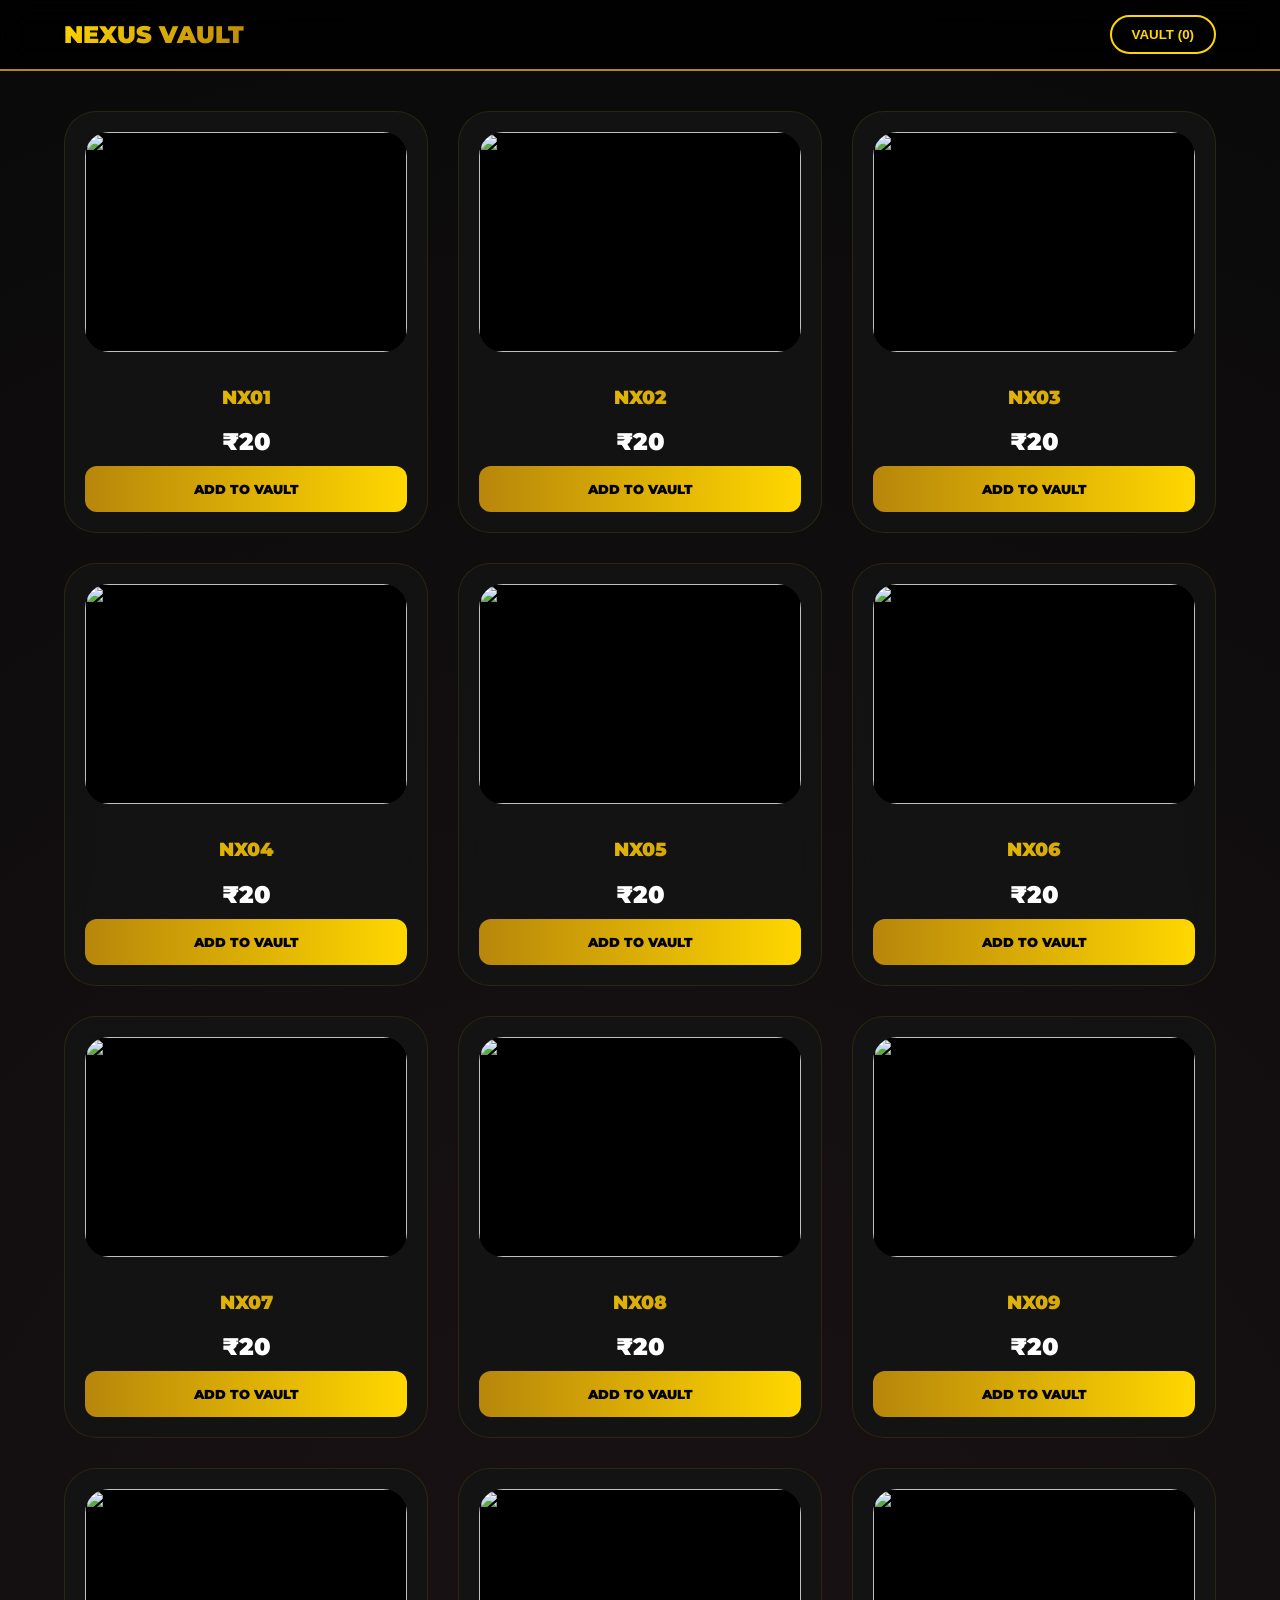
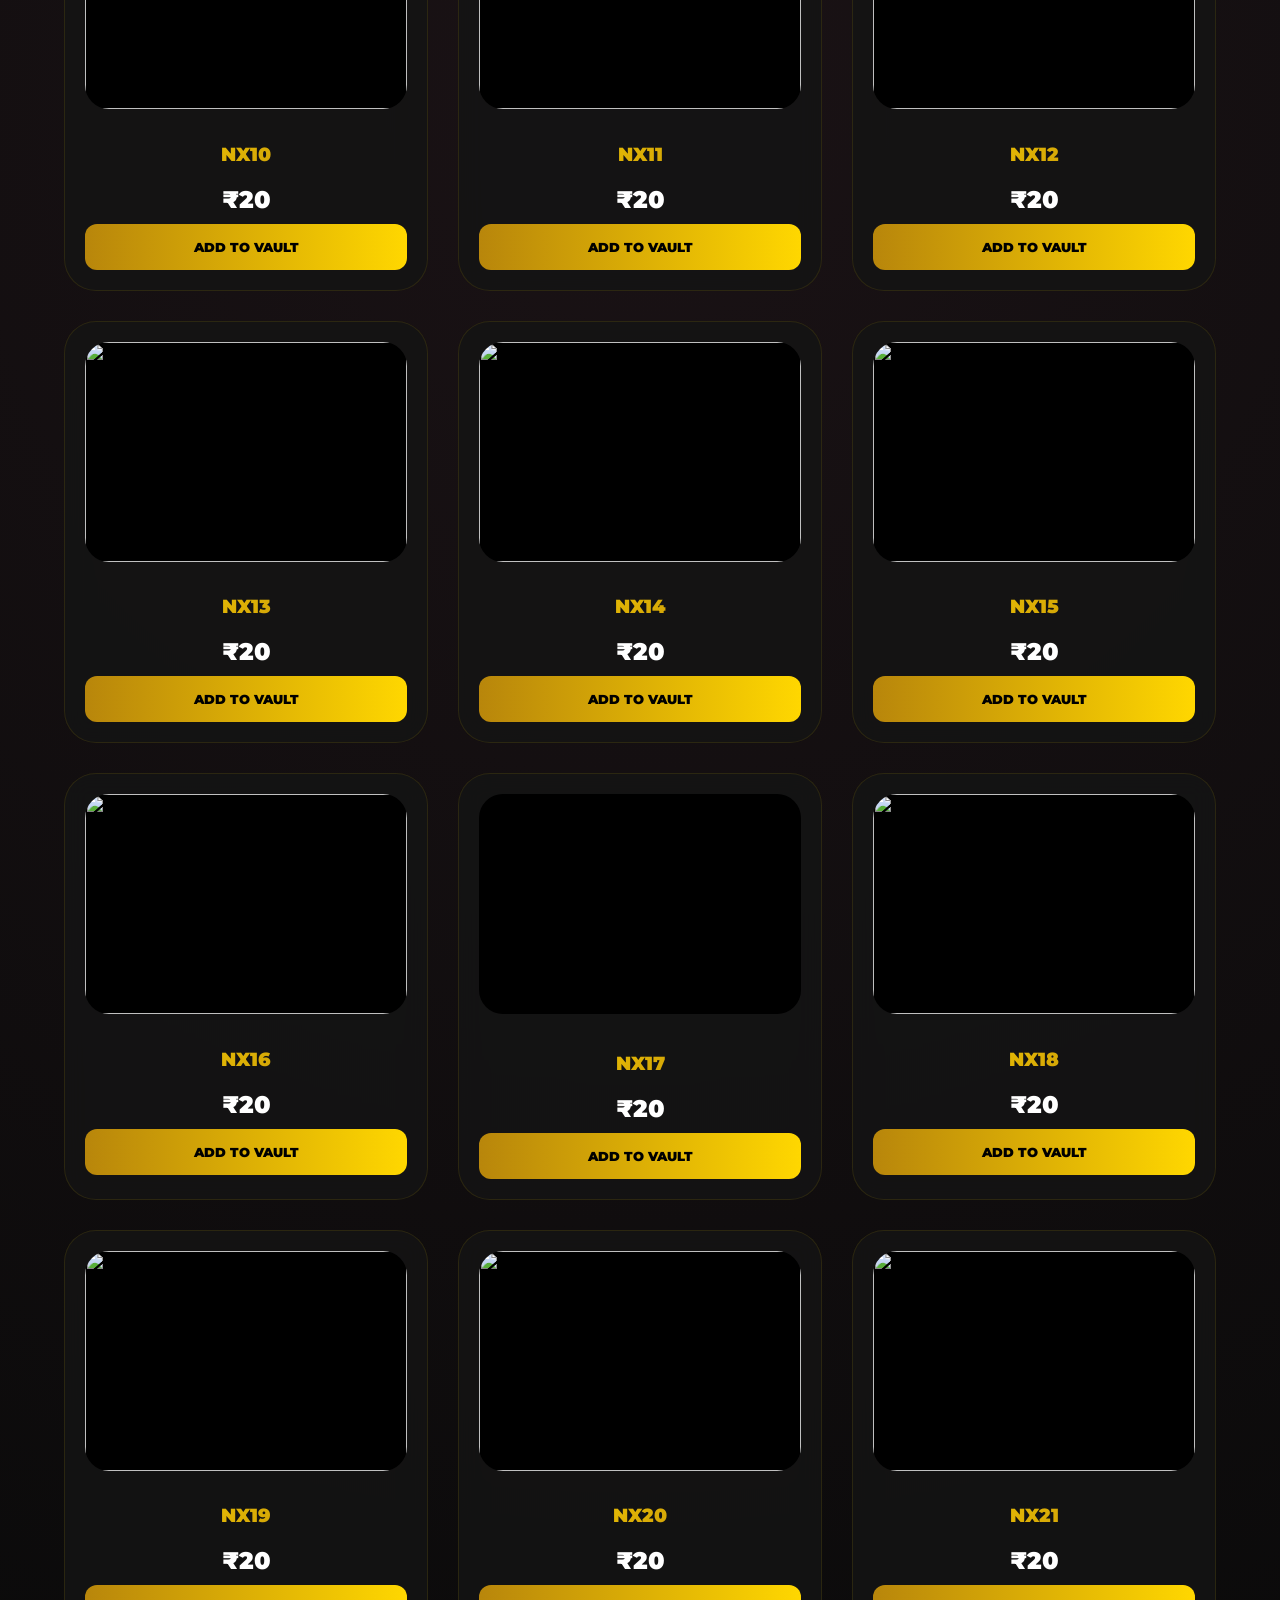
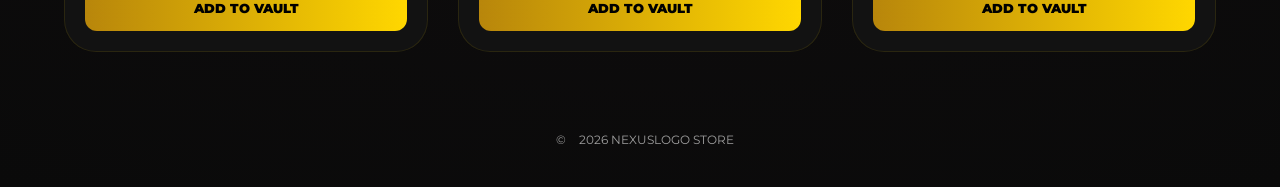
==== commit 4ee3e980: "Add files via upload" ====
--- a/index.html
+++ b/index.html
@@ -1,196 +1,269 @@
 <!DOCTYPE html>
 <html lang="en">
 <head>
-<meta charset="UTF-8">
-<meta name="viewport" content="width=device-width, initial-scale=1.0">
-<title>Nexus Store | New Year</title>
-
-<script src="https://cdn.tailwindcss.com"></script>
-
-<style>
-body{
-    margin:0;
-    min-height:100vh;
-    font-family:Arial,Helvetica,sans-serif;
-    background:
-        radial-gradient(circle at 20% 20%, rgba(255,215,0,0.35), transparent 40%),
-        radial-gradient(circle at 80% 25%, rgba(255,110,199,0.45), transparent 40%),
-        linear-gradient(135deg,#220538,#5a1699,#7b2ff7);
-    color:#fff;
-    position:relative;
-    overflow-x:hidden;
-}
-
-/* Banner */
-.ny-banner{
-    position:absolute;
-    top:0;
-    left:50%;
-    transform:translateX(-50%);
-    width:90%;
-    max-width:1100px;
-    z-index:50;
-    pointer-events:none;
-}
-.ny-banner img{
-    width:100%;
-    transform-origin:top center;
-    animation:swing 6s ease-in-out infinite;
-}
-@keyframes swing{
-    0%,100%{transform:rotate(0deg);}
-    50%{transform:rotate(1.5deg);}
-}
-
-/* Glass card */
-.glass{
-    background:rgba(255,255,255,.15);
-    backdrop-filter:blur(18px);
-    border-radius:24px;
-    padding:16px;
-    transition:.4s;
-}
-.glass:hover{
-    transform:translateY(-8px);
-    box-shadow:0 20px 40px rgba(0,0,0,.4);
-}
-
-/* Button */
-.buy-btn{
-    background:linear-gradient(135deg,#ffd700,#ff6ec7,#c678ff);
-    color:#220538;
-    font-weight:800;
-    padding:10px 18px;
-    border-radius:16px;
-    font-size:10px;
-    text-transform:uppercase;
-}
-</style>
+    <meta charset="UTF-8">
+    <title>NexusLogo </title>
+    <meta name="viewport" content="width=device-width, initial-scale=1.0">
+    <link rel="stylesheet" href="https://fonts.googleapis.com/css2?family=Montserrat:wght@400;700;900&display=swap">
+    <style>
+        :root {
+            --gold-primary: #FFD700;
+            --gold-dark: #B8860B;
+            --sakura-pink: #ffb7c5;
+            --dark-bg: #0a0a0a;
+            --card-bg: rgba(20, 20, 20, 0.85);
+        }
+
+        body {
+            margin: 0;
+            background-color: var(--dark-bg);
+            color: #fff;
+            font-family: 'Montserrat', sans-serif;
+            background-image: radial-gradient(circle at center, #1a1215 0%, #0a0a0a 100%);
+            overflow-x: hidden;
+            min-height: 100vh;
+        }
+
+        /* --- Falling Sakura Petals --- */
+        .petal { position: fixed; top: -10%; background-color: var(--sakura-pink); border-radius: 10px 0 10px 10px; opacity: 0.3; pointer-events: none; z-index: 1; animation: fall linear infinite; }
+        @keyframes fall { 0% { transform: translateY(-10vh) rotate(0deg); opacity: 0.8; } 100% { transform: translateY(110vh) rotate(360deg); opacity: 0; } }
+
+        header { display: flex; justify-content: space-between; align-items: center; padding: 15px 5%; background: rgba(0,0,0,0.9); border-bottom: 2px solid var(--gold-dark); position: sticky; top: 0; z-index: 1000; backdrop-filter: blur(15px); }
+        .gold-gradient { background: linear-gradient(135deg, #FFD700 0%, #B8860B 100%); -webkit-background-clip: text; -webkit-text-fill-color: transparent; font-weight: 900; }
+        
+        .grid { display: grid; grid-template-columns: repeat(auto-fit, minmax(280px, 1fr)); gap: 30px; padding: 40px 5%; max-width: 1400px; margin: 0 auto; z-index: 2; position: relative; }
+        .shop-box { background: var(--card-bg); border: 1px solid rgba(255, 215, 0, 0.1); backdrop-filter: blur(12px); border-radius: 2rem; padding: 20px; text-align: center; transition: 0.4s ease; }
+        .shop-box:hover { transform: translateY(-10px); border-color: var(--gold-primary); box-shadow: 0 15px 30px rgba(255, 215, 0, 0.2); }
+        .shop-box img, .shop-box iframe { width: 100%; height: 220px; object-fit: contain; border-radius: 1.5rem; margin-bottom: 15px; background: #000; border: none; }
+
+        .gold-btn { background: linear-gradient(90deg, var(--gold-dark), var(--gold-primary)); color: #000; font-weight: 900; text-transform: uppercase; padding: 15px; border: none; border-radius: 12px; cursor: pointer; width: 100%; font-family: 'Montserrat'; transition: 0.3s; }
+        .gold-btn:hover:not(:disabled) { filter: brightness(1.2); transform: scale(1.02); box-shadow: 0 0 15px var(--gold-primary); }
+        .gold-btn:disabled { background: #333; color: #666; cursor: not-allowed; }
+
+        .cart-counter-btn { border: 2px solid var(--gold-primary); background: transparent; color: var(--gold-primary); padding: 10px 20px; border-radius: 30px; font-weight: 900; cursor: pointer; transition: 0.3s; }
+        
+        .progress-container { background: rgba(255,255,255,0.1); border-radius: 10px; height: 8px; margin: 15px 0; overflow: hidden; }
+        .progress-bar { background: var(--gold-primary); height: 100%; width: 0%; transition: 0.5s ease; }
+
+        .modal { display: none; position: fixed; inset: 0; background: rgba(0,0,0,0.96); z-index: 2000; justify-content: center; align-items: center; backdrop-filter: blur(10px); }
+        .modal-content { background: #0f0f0f; padding: 30px; border-radius: 2rem; width: 90%; max-width: 420px; border: 1px solid var(--gold-dark); max-height: 90vh; overflow-y: auto; }
+        .imperial-input { width: 100%; padding: 14px; border-radius: 12px; border: 1px solid var(--gold-dark); background: #000; color: #fff; margin-bottom: 15px; box-sizing: border-box; font-family: 'Montserrat'; outline: none; }
+        .cart-item { display: flex; justify-content: space-between; margin-bottom: 12px; font-size: 14px; border-bottom: 1px solid #222; padding-bottom: 8px; }
+
+        #purchase-toast { position: fixed; bottom: 25px; left: 25px; background: rgba(15, 15, 15, 0.95); border-left: 5px solid var(--gold-primary); padding: 15px 20px; border-radius: 12px; display: flex; align-items: center; gap: 12px; z-index: 5000; transform: translateX(-150%); transition: transform 0.6s cubic-bezier(0.68, -0.55, 0.265, 1.55); box-shadow: 0 10px 30px rgba(0,0,0,0.5); pointer-events: none; }
+        #purchase-toast.show { transform: translateX(0); }
+
+        table { width: 100%; border-collapse: collapse; margin-top: 20px; color: #fff; font-size: 11px; }
+        th, td { border: 1px solid #333; padding: 8px; text-align: left; }
+        th { background: var(--gold-dark); color: #000; }
+        
+        .terms-box { font-size: 10px; color: #888; margin-bottom: 15px; display: flex; align-items: flex-start; gap: 8px; text-align: left; }
+        .terms-box input { margin-top: 2px; }
+    </style>
 </head>
-
 <body>
 
-<!-- 🎀 NEW YEAR BANNER -->
-<div class="ny-banner">
-<img src="https://res.cloudinary.com/dex1veqf2/image/upload/v1767467180/zdbld1v2krzzff4pttov.png" alt="New Year Banner">
+<header>
+    <div class="gold-gradient" style="font-size: 1.5rem;">NEXUS VAULT</div>
+    <button class="cart-counter-btn" onclick="toggleCart()">VAULT (<span id="count">0</span>)</button>
+</header>
+
+<div class="grid" id="productGrid"></div>
+
+<div id="purchase-toast">
+    <div style="font-size: 20px;">👑</div>
+    <div style="font-size: 13px;"><b id="toast-user" style="color:var(--gold-primary); display:block;">Order Confirmed!</b><span style="opacity:0.7; font-size:11px;">Just now</span></div>
 </div>
 
-<!-- HEADER -->
-<header class="text-center" style="padding-top:260px;padding-bottom:40px">
-<h1 class="text-5xl font-black mb-4">NEXUS LOGO </h1>
-<p class="opacity-80">Premium logos starting at just ₹20</p>
-</header>
-
-<!-- STORE -->
-<div class="max-w-7xl mx-auto px-6 pb-16 grid grid-cols-1 sm:grid-cols-2 md:grid-cols-3 lg:grid-cols-4 gap-8">
-
-<!-- CARD 1 -->
-<div class="glass">
-<img src="https://res.cloudinary.com/dex1veqf2/image/upload/v1767460668/knqgricc47xoj1tdq3bi.png" class="w-full rounded-xl mb-4">
-<p class="text-xs text-yellow-300 font-bold">NX-01</p>
-<h3 class="text-2xl font-black italic mb-3">₹20</h3>
-<a href="https://t.me/NexusMM?text=Hello%20Nexus,%20I%20want%20NX-01" target="_blank" class="buy-btn inline-block">Buy Now</a>
+<div id="cartModal" class="modal">
+    <div class="modal-content">
+        <div id="step1">
+            <h2 class="gold-gradient" style="text-align:center;">VAULT ITEMS</h2>
+            <div id="itemsList"></div>
+            <div class="progress-container"><div class="progress-bar" id="pBar"></div></div>
+            <p id="promoMsg" style="text-align:center; font-size:11px; color:var(--sakura-pink);"></p>
+            <div style="display:flex; justify-content:space-between; font-size: 1.5rem; font-weight: 900; margin-top:20px;">
+                <span>TOTAL</span>
+                <span class="gold-gradient" id="finalTotal">₹0</span>
+            </div>
+            <button class="gold-btn" style="margin-top:20px;" onclick="goToStep(2)">Enter Details</button>
+            <button onclick="toggleCart()" style="background:none; border:none; color:gray; width:100%; margin-top:15px; cursor:pointer;">Close</button>
+        </div>
+
+        <div id="step2" style="display:none;">
+            <h2 class="gold-gradient" style="text-align:center;">OWNER INFO</h2>
+            <input type="text" id="custName" placeholder="Full Name" class="imperial-input">
+            <input type="text" id="custContact" placeholder="Telegram @username" class="imperial-input">
+            
+            <div class="terms-box">
+                <input type="checkbox" id="termsCheck">
+                <label for="termsCheck">I agree that logos are digital assets. No refunds after delivery. I will send UTR after payment.</label>
+            </div>
+
+            <button class="gold-btn" onclick="goToStep3()">Generate Payment QR</button>
+            <button onclick="goToStep(1)" style="background:none; border:none; color:gray; width:100%; margin-top:15px; cursor:pointer;">Back</button>
+        </div>
+
+        <div id="step3" style="display:none; text-align:center;">
+            <h2 class="gold-gradient">SCAN & PAY</h2>
+            <div style="background:white; padding:10px; border-radius:15px; display:inline-block; margin-bottom:10px;">
+                <img id="upiQR" src="" style="width:160px; height:160px; display:block;">
+            </div>
+            <p style="font-weight:bold; color:var(--gold-primary);">Paying: ₹<span id="payAmt"></span></p>
+            <input type="text" id="utrInput" placeholder="Enter 12-Digit UTR" class="imperial-input" style="border-color:#ff4444;">
+            <button class="gold-btn" onclick="finalizeOrder()">Submit to Telegram</button>
+        </div>
+    </div>
 </div>
 
-<div class="glass">
-<img src="https://res.cloudinary.com/dex1veqf2/image/upload/v1767460671/dmeflij5tc2forlnvssu.png" class="w-full rounded-xl mb-4">
-<p class="text-xs text-yellow-300 font-bold">NX-02</p>
-<h3 class="text-2xl font-black italic mb-3">₹20</h3>
-<a href="https://t.me/NexusMM?text=Hello%20Nexus,%20I%20want%20NX-02" target="_blank" class="buy-btn inline-block">Buy Now</a>
+<div id="adminModal" class="modal">
+    <div class="modal-content" style="max-width: 900px;">
+        <h2 class="gold-gradient">IMPERIAL LOGS</h2>
+        <div style="overflow-x:auto;">
+            <table id="adminTable">
+                <thead><tr><th>Date</th><th>Customer</th><th>Telegram</th><th>Codes</th><th>UTR</th><th>Amt</th></tr></thead>
+                <tbody id="adminBody"></tbody>
+            </table>
+        </div>
+        <button class="gold-btn" style="margin-top:20px;" onclick="exportToExcel()">Export to Excel (CSV)</button>
+        <button class="gold-btn" style="margin-top:10px; background:none; border:1px solid gray; color:white;" onclick="closeAdmin()">Close Panel</button>
+    </div>
 </div>
 
-<div class="glass">
-<img src="https://res.cloudinary.com/dex1veqf2/image/upload/v1767460674/trwfcrsaaovj0t2qc6nr.png" class="w-full rounded-xl mb-4">
-<p class="text-xs text-yellow-300 font-bold">NX-03</p>
-<h3 class="text-2xl font-black italic mb-3">₹20</h3>
-<a href="https://t.me/NexusMM?text=Hello%20Nexus,%20I%20want%20NX-03" target="_blank" class="buy-btn inline-block">Buy Now</a>
-</div>
-
-<div class="glass">
-<img src="https://res.cloudinary.com/dex1veqf2/image/upload/v1767460676/dmk4wyu8f3zlak91ussm.png" class="w-full rounded-xl mb-4">
-<p class="text-xs text-yellow-300 font-bold">NX-04</p>
-<h3 class="text-2xl font-black italic mb-3">₹20</h3>
-<a href="https://t.me/NexusMM?text=Hello%20Nexus,%20I%20want%20NX-04" target="_blank" class="buy-btn inline-block">Buy Now</a>
-</div>
-
-<div class="glass">
-<img src="https://res.cloudinary.com/dex1veqf2/image/upload/v1767460677/yhlphi73tvqihzrvkykp.jpg" class="w-full rounded-xl mb-4">
-<p class="text-xs text-yellow-300 font-bold">NX-05</p>
-<h3 class="text-2xl font-black italic mb-3">₹20</h3>
-<a href="https://t.me/NexusMM?text=Hello%20Nexus,%20I%20want%20NX-05" target="_blank" class="buy-btn inline-block">Buy Now</a>
-</div>
-
-<div class="glass">
-<img src="https://res.cloudinary.com/dex1veqf2/image/upload/v1767460679/bnazybqocdhnpxen9qa5.jpg" class="w-full rounded-xl mb-4">
-<p class="text-xs text-yellow-300 font-bold">NX-06</p>
-<h3 class="text-2xl font-black italic mb-3">₹20</h3>
-<a href="https://t.me/NexusMM?text=Hello%20Nexus,%20I%20want%20NX-06" target="_blank" class="buy-btn inline-block">Buy Now</a>
-</div>
-
-<div class="glass">
-<img src="https://res.cloudinary.com/dex1veqf2/image/upload/v1767460680/orjpurnjwjioxeamdbx1.jpg" class="w-full rounded-xl mb-4">
-<p class="text-xs text-yellow-300 font-bold">NX-07</p>
-<h3 class="text-2xl font-black italic mb-3">₹20</h3>
-<a href="https://t.me/NexusMM?text=Hello%20Nexus,%20I%20want%20NX-07" target="_blank" class="buy-btn inline-block">Buy Now</a>
-</div>
-
-<div class="glass">
-<img src="https://res.cloudinary.com/dex1veqf2/image/upload/v1767460683/ubywcegcvfnipqbp3b7x.png" class="w-full rounded-xl mb-4">
-<p class="text-xs text-yellow-300 font-bold">NX-08</p>
-<h3 class="text-2xl font-black italic mb-3">₹20</h3>
-<a href="https://t.me/NexusMM?text=Hello%20Nexus,%20I%20want%20NX-08" target="_blank" class="buy-btn inline-block">Buy Now</a>
-</div>
-
-<div class="glass">
-<img src="https://res.cloudinary.com/dex1veqf2/image/upload/v1767460684/gyfjjqumkwnuzqc2diwq.png" class="w-full rounded-xl mb-4">
-<p class="text-xs text-yellow-300 font-bold">NX-09</p>
-<h3 class="text-2xl font-black italic mb-3">₹20</h3>
-<a href="https://t.me/NexusMM?text=Hello%20Nexus,%20I%20want%20NX-09" target="_blank" class="buy-btn inline-block">Buy Now</a>
-</div>
-
-<div class="glass">
-<img src="https://res.cloudinary.com/dex1veqf2/image/upload/v1767460686/eanqagzmoei2moi9vk2j.png" class="w-full rounded-xl mb-4">
-<p class="text-xs text-yellow-300 font-bold">NX-10</p>
-<h3 class="text-2xl font-black italic mb-3">₹20</h3>
-<a href="https://t.me/NexusMM?text=Hello%20Nexus,%20I%20want%20NX-10" target="_blank" class="buy-btn inline-block">Buy Now</a>
-</div>
-
-<div class="glass">
-<img src="https://res.cloudinary.com/dex1veqf2/image/upload/v1767460688/q3tq3ps6cnywlcjikfen.png" class="w-full rounded-xl mb-4">
-<p class="text-xs text-yellow-300 font-bold">NX-11</p>
-<h3 class="text-2xl font-black italic mb-3">₹20</h3>
-<a href="https://t.me/NexusMM?text=Hello%20Nexus,%20I%20want%20NX-11" target="_blank" class="buy-btn inline-block">Buy Now</a>
-</div>
-
-<div class="glass">
-<img src="https://res.cloudinary.com/dex1veqf2/image/upload/v1767460690/dp9yjrpgutvfks7fbcxe.png" class="w-full rounded-xl mb-4">
-<p class="text-xs text-yellow-300 font-bold">NX-12</p>
-<h3 class="text-2xl font-black italic mb-3">₹20</h3>
-<a href="https://t.me/NexusMM?text=Hello%20Nexus,%20I%20want%20NX-12" target="_blank" class="buy-btn inline-block">Buy Now</a>
-</div>
-
-<div class="glass">
-<img src="https://res.cloudinary.com/dex1veqf2/image/upload/v1767460693/s7lgqekcwoocnmhhsyp1.png" class="w-full rounded-xl mb-4">
-<p class="text-xs text-yellow-300 font-bold">NX-13</p>
-<h3 class="text-2xl font-black italic mb-3">₹20</h3>
-<a href="https://t.me/NexusMM?text=Hello%20Nexus,%20I%20want%20NX-13" target="_blank" class="buy-btn inline-block">Buy Now</a>
-</div>
-
-<div class="glass">
-<img src="https://res.cloudinary.com/dex1veqf2/image/upload/v1767460695/xg5x7vxibodxleaks4gv.png" class="w-full rounded-xl mb-4">
-<p class="text-xs text-yellow-300 font-bold">NX-14</p>
-<h3 class="text-2xl font-black italic mb-3">₹20</h3>
-<a href="https://t.me/NexusMM?text=Hello%20Nexus,%20I%20want%20NX-14" target="_blank" class="buy-btn inline-block">Buy Now</a>
-</div>
-
-<div class="glass">
-<img src="https://res.cloudinary.com/dex1veqf2/image/upload/v1767460696/yzpmk01j7xkkbs2km8pn.jpg" class="w-full rounded-xl mb-4">
-<p class="text-xs text-yellow-300 font-bold">NX-15</p>
-<h3 class="text-2xl font-black italic mb-3">₹20</h3>
-<a href="https://t.me/NexusMM?text=Hello%20Nexus,%20I%20want%20NX-15" target="_blank" class="buy-btn inline-block">Buy Now</a>
-</div>
-
-</div>
-
+<footer style="text-align:center; padding:40px; opacity:0.6; font-size:12px;">
+    <span id="adminTrigger" style="cursor:default; padding: 10px;">©</span> 2026 NEXUSLOGO STORE
+</footer>
+
+<script>
+    const logoIDs = [
+        "1YlgTBlmedNDXqLF-FaWvYMu7JSKQb_J3", "1Rfke6YZ1xqlDYkY_NxuCLeFWhfBSZqD7", 
+        "1_8BeyKLtRexUgWmg9ffbWDbmgLXHOh", "1uBpqchVRhWv-AeVcuGuSUqqcRExq26xY",
+        "1z_dMjlBOuytoNwONO-CEQ-VlwNRv08jB", "1YV3twVhH109nY7tloC2xJwB2MNPalr0X",
+        "1sHJloN37codYBBbf6kOXzMF4JS5UvTnz", "1TIEdQ7fgFZwyVawNym2KiTLV19gWX5-P",
+        "146tk4YgJccqOlHB1wwldnc2d7igTU-VH", "1LAnRd_AkSzOUhT879Hk1EIUARwMLLA8Z",
+        "1j7fOTqq4kSuWCJ2NR9ImWmcy-C-_ReDS", "1kcU66rGLI6PxVlxcatt0B_hqi69mpdIr",
+        "1jwuJ_hGw0Q3tupZ2CnnP450pDsvLveNi", "1xZzSe0_hT8Q8CUD9If2q3VA9aEvE_ZaK",
+        "1KCNxHjigvw_pQiJK4_aMTvX6Y0QiROik", "1v_DUcEPF4H5LyK-ttaI5X6r3oZjml0aF",
+        "1HWu5eqyXJ3KjeNwdNVvzkWu15zjB7DnJ", "15v_gaPAU3NWpsK0hPfdnH7wWS9DMSIh3",
+        "1KFvSQG84R94V-oscSkgxyw9_pGMHbLRr", "1PX3voz_QOMfxzObDYsDgq_e6ahF7Tw6i",
+        "1HAVGGaO5itHyDhcf8Ct3XNrwDyrLDu_n"
+    ];
+
+    const grid = document.getElementById('productGrid');
+    logoIDs.forEach((id, i) => {
+        const code = `NX${(i + 1).toString().padStart(2, '0')}`;
+        grid.innerHTML += `
+            <div class="shop-box">
+                ${id === "1HWu5eqyXJ3KjeNwdNVvzkWu15zjB7DnJ" ? `<iframe src="https://drive.google.com/file/d/${id}/preview"></iframe>` : `<img src="https://drive.google.com/thumbnail?id=${id}&sz=w1000">`}
+                <h3 class="gold-gradient">${code}</h3>
+                <div style="font-size: 1.5rem; font-weight: 900; margin: 10px 0;">₹20</div>
+                <button class="gold-btn" onclick="addToCart('${code}')">Add to Vault</button>
+            </div>`;
+    });
+
+    let cart = JSON.parse(localStorage.getItem('nexus_vault')) || [];
+    function save() { localStorage.setItem('nexus_vault', JSON.stringify(cart)); document.getElementById('count').innerText = cart.length; }
+
+    function addToCart(code) { cart.push(code); save(); }
+    function toggleCart() { 
+        const m = document.getElementById('cartModal');
+        m.style.display = (m.style.display === 'flex') ? 'none' : 'flex';
+        if(m.style.display === 'flex') { 
+            document.getElementById('custName').value = localStorage.getItem('nx_name') || '';
+            document.getElementById('custContact').value = localStorage.getItem('nx_tg') || '';
+            goToStep(1); renderCart(); 
+        }
+    }
+
+    function renderCart() {
+        const list = document.getElementById('itemsList');
+        list.innerHTML = cart.length ? cart.map((item, i) => `
+            <div class="cart-item">
+                <span><b>${item}</b></span>
+                <button onclick="cart.splice(${i},1); save(); renderCart();" style="color:red; background:none; border:none; cursor:pointer;">✕</button>
+            </div>`).join('') : '<p style="text-align:center; opacity:0.5;">Empty Vault</p>';
+        let final = (cart.length * 20) - (cart.length >= 5 ? 20 : 0);
+        document.getElementById('finalTotal').innerText = '₹' + final;
+        document.getElementById('pBar').style.width = Math.min((cart.length / 5) * 100, 100) + "%";
+    }
+
+    function goToStep(n) { [1,2,3].forEach(s => document.getElementById('step'+s).style.display = (s===n?'block':'none')); }
+
+    function goToStep3() {
+        const name = document.getElementById('custName').value;
+        const tg = document.getElementById('custContact').value;
+        if(!name || !tg) return alert("Fill Name & Telegram!");
+        if(!document.getElementById('termsCheck').checked) return alert("Please accept the Terms & Conditions.");
+        
+        localStorage.setItem('nx_name', name);
+        localStorage.setItem('nx_tg', tg);
+        
+        let final = (cart.length * 20) - (cart.length >= 5 ? 20 : 0);
+        document.getElementById('payAmt').innerText = final;
+        document.getElementById('upiQR').src = `https://api.qrserver.com/v1/create-qr-code/?size=200x200&data=${encodeURIComponent(`upi://pay?pa=Lavyanshboss@fam&pn=NexusLogo&am=${final}&cu=INR`)}`;
+        goToStep(3);
+    }
+
+    function finalizeOrder() {
+        const utr = document.getElementById('utrInput').value;
+        if(utr.length < 8) return alert("Enter valid 12-digit UTR!");
+        
+        const order = {
+            date: new Date().toLocaleString(),
+            name: document.getElementById('custName').value,
+            tg: document.getElementById('custContact').value,
+            codes: cart.join(", "),
+            total: (cart.length * 20) - (cart.length >= 5 ? 20 : 0),
+            utr: utr
+        };
+
+        let logs = JSON.parse(localStorage.getItem('nexus_admin_orders')) || [];
+        logs.push(order);
+        localStorage.setItem('nexus_admin_orders', JSON.stringify(logs));
+
+        window.open(`https://t.me/Nexusmm?text=👑 *NEW ORDER*%0A👤 Name: ${order.name}%0A🆔 TG: ${order.tg}%0A📦 Codes: ${order.codes}%0A💰 Paid: ₹${order.total}%0A🔑 UTR: ${utr}`);
+        cart = []; save(); toggleCart();
+    }
+
+    // --- Admin Panel Logic ---
+    let clicks = 0;
+    document.getElementById('adminTrigger').onclick = function() {
+        clicks++;
+        if(clicks >= 5) {
+            clicks = 0;
+            if(prompt("Admin Access:") === "Nexus786") {
+                document.getElementById('adminModal').style.display = 'flex';
+                renderAdmin();
+            }
+        }
+    };
+    function closeAdmin() { document.getElementById('adminModal').style.display = 'none'; }
+    function renderAdmin() {
+        const logs = JSON.parse(localStorage.getItem('nexus_admin_orders')) || [];
+        document.getElementById('adminBody').innerHTML = logs.map(l => `
+            <tr><td>${l.date}</td><td>${l.name}</td><td><a href="https://t.me/${l.tg.replace('@','')}" style="color:var(--gold-primary)">${l.tg}</a></td><td>${l.codes}</td><td style="color:cyan">${l.utr}</td><td>₹${l.total}</td></tr>
+        `).reverse().join('');
+    }
+
+    function exportToExcel() {
+        const logs = JSON.parse(localStorage.getItem('nexus_admin_orders')) || [];
+        if(!logs.length) return alert("No data to export.");
+        let csv = "Date,Name,Telegram,Codes,UTR,Amount\n";
+        logs.forEach(o => { csv += `"${o.date}","${o.name}","${o.tg}","${o.codes}","${o.utr}","${o.total}"\n`; });
+        const blob = new Blob([csv], { type: 'text/csv' });
+        const link = document.createElement('a');
+        link.href = URL.createObjectURL(blob);
+        link.download = "Nexus_Orders_2026.csv";
+        link.click();
+    }
+
+    setInterval(() => {
+        const p = document.createElement('div'); p.className = 'petal';
+        p.style.left = Math.random() * 100 + 'vw'; p.style.animationDuration = (Math.random()*3+2)+'s';
+        document.body.appendChild(p); setTimeout(() => p.remove(), 5000);
+    }, 500);
+
+    save();
+</script>
 </body>
 </html>
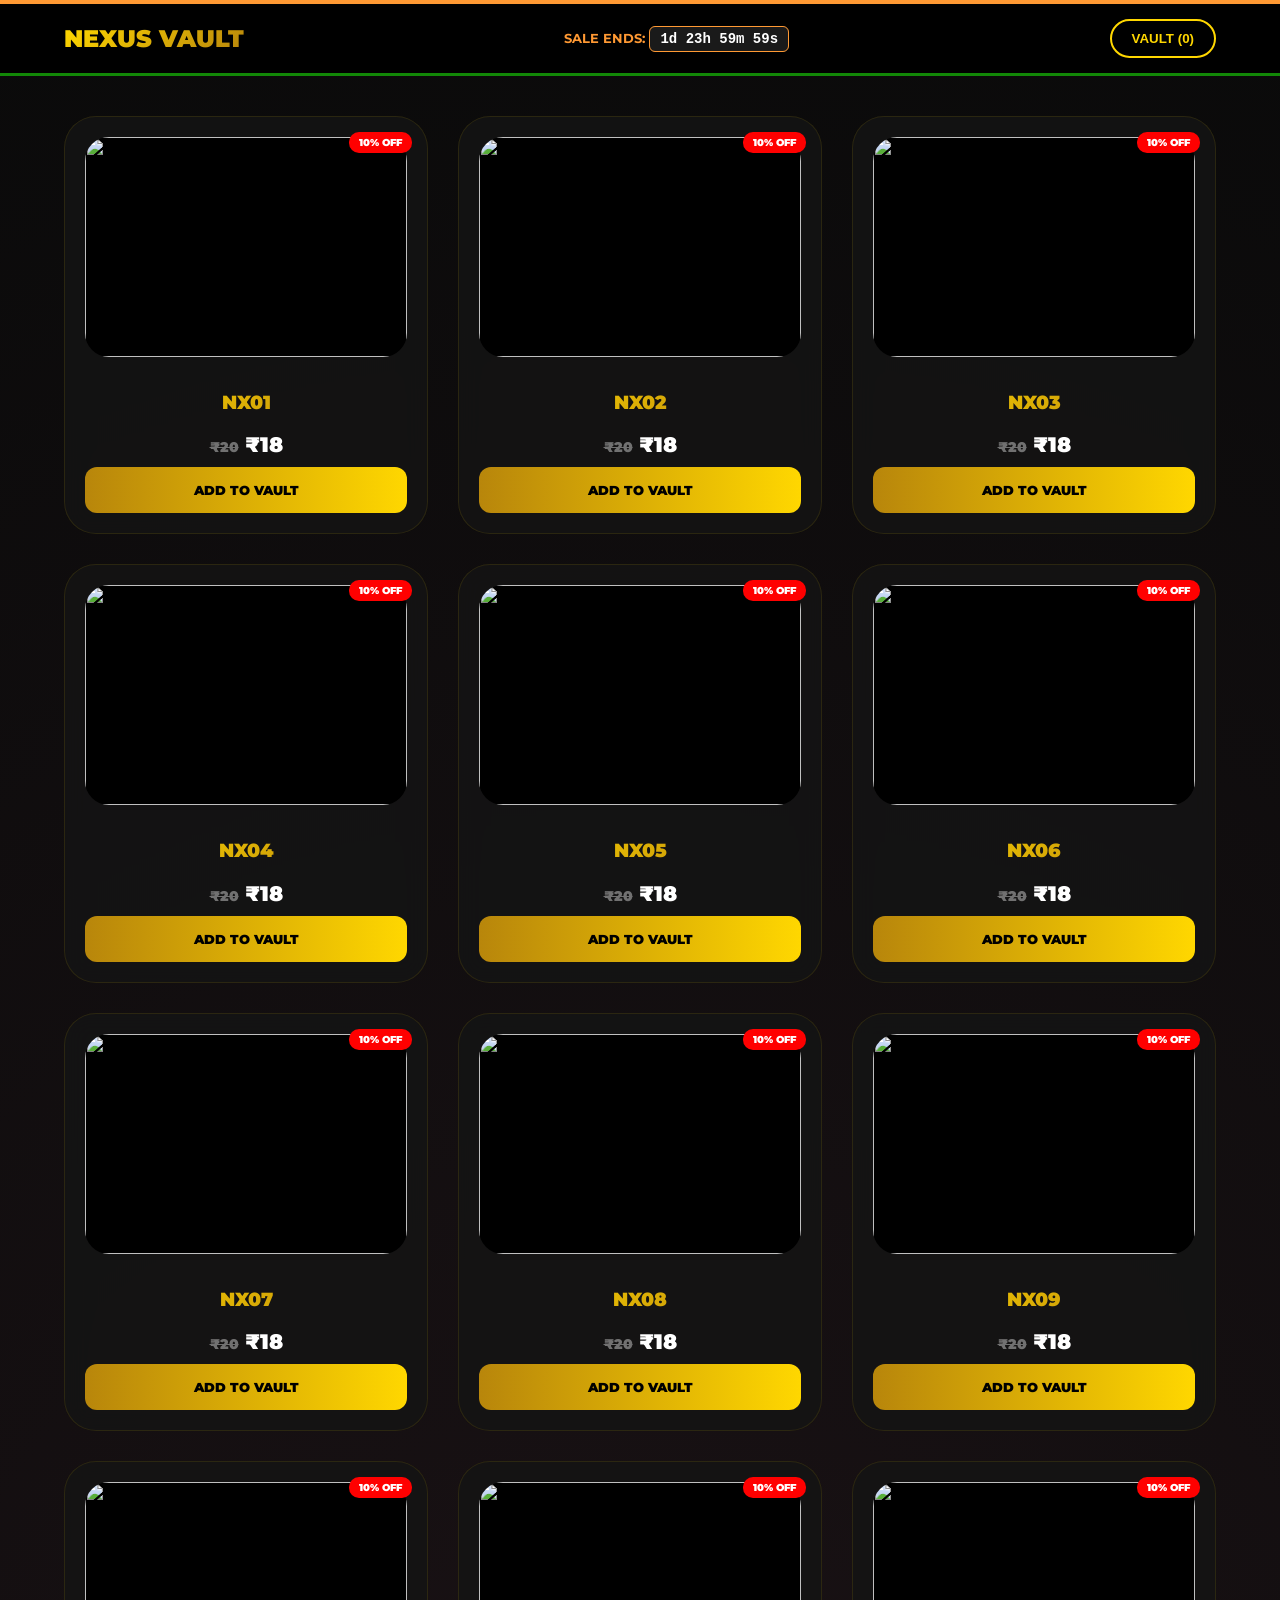
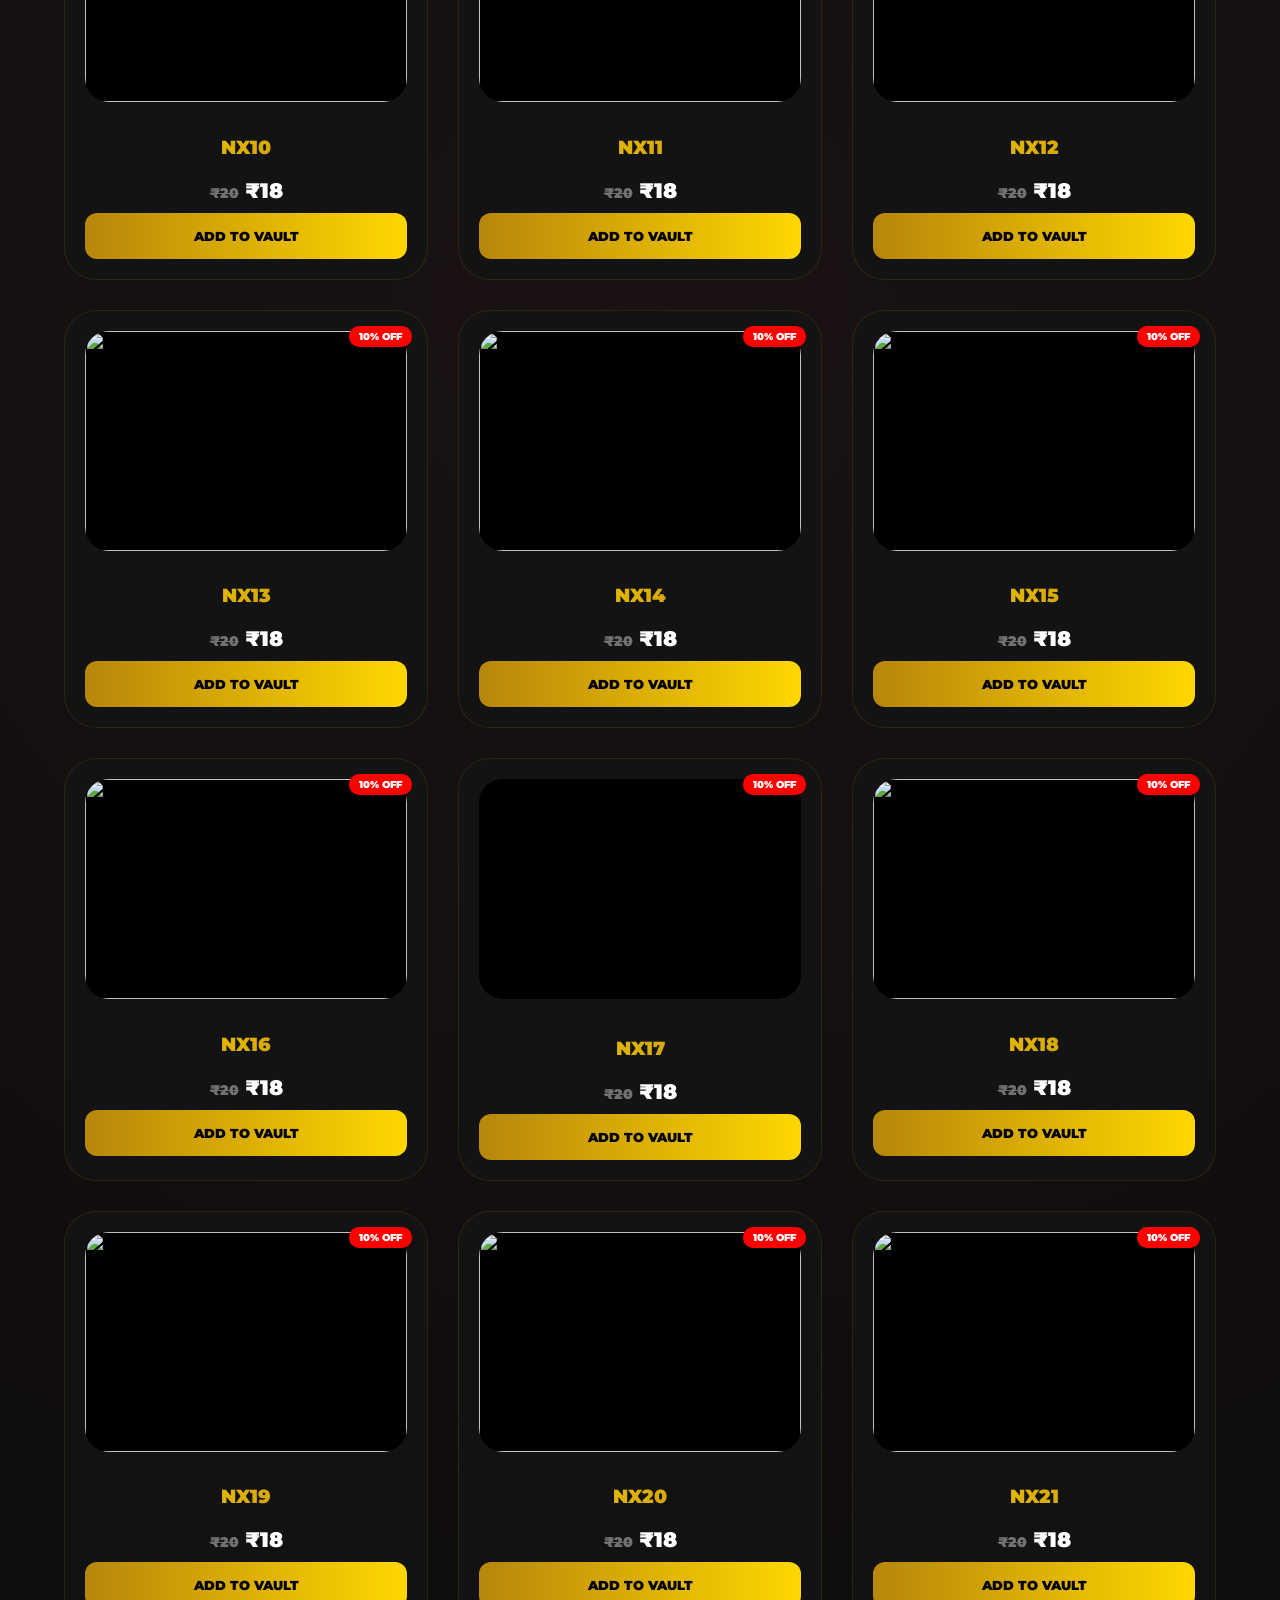
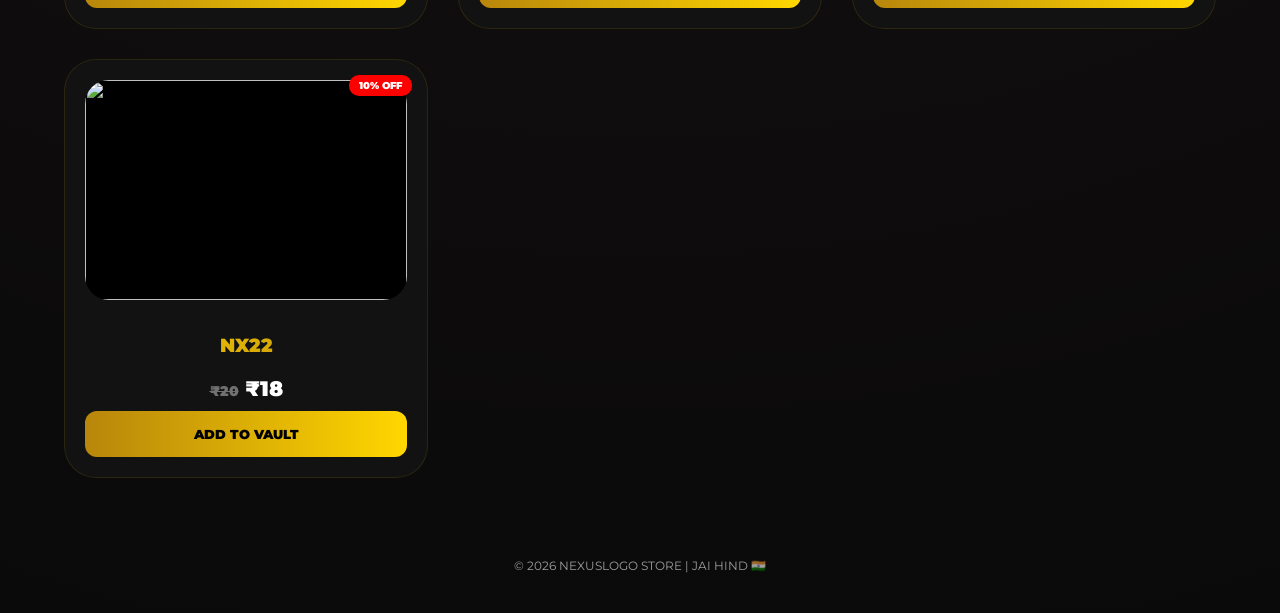
==== commit 45e20e8b: "Revamp index.html for Republic Sale features Updated title and styles for Republic Sale. Enhanced co" ====
--- a/index.html
+++ b/index.html
@@ -2,14 +2,15 @@
 <html lang="en">
 <head>
     <meta charset="UTF-8">
-    <title>NexusLogo </title>
+    <title>NexusLogo | Republic Sale 🇮🇳</title>
     <meta name="viewport" content="width=device-width, initial-scale=1.0">
     <link rel="stylesheet" href="https://fonts.googleapis.com/css2?family=Montserrat:wght@400;700;900&display=swap">
     <style>
         :root {
             --gold-primary: #FFD700;
             --gold-dark: #B8860B;
-            --sakura-pink: #ffb7c5;
+            --saffron: #FF9933;
+            --green: #128807;
             --dark-bg: #0a0a0a;
             --card-bg: rgba(20, 20, 20, 0.85);
         }
@@ -24,114 +25,96 @@
             min-height: 100vh;
         }
 
-        /* --- Falling Sakura Petals --- */
-        .petal { position: fixed; top: -10%; background-color: var(--sakura-pink); border-radius: 10px 0 10px 10px; opacity: 0.3; pointer-events: none; z-index: 1; animation: fall linear infinite; }
+        /* --- Republic Falling Petals --- */
+        .petal { position: fixed; top: -10%; border-radius: 50% 0 50% 50%; opacity: 0.6; pointer-events: none; z-index: 1; animation: fall linear infinite; width: 12px; height: 12px; }
         @keyframes fall { 0% { transform: translateY(-10vh) rotate(0deg); opacity: 0.8; } 100% { transform: translateY(110vh) rotate(360deg); opacity: 0; } }
 
-        header { display: flex; justify-content: space-between; align-items: center; padding: 15px 5%; background: rgba(0,0,0,0.9); border-bottom: 2px solid var(--gold-dark); position: sticky; top: 0; z-index: 1000; backdrop-filter: blur(15px); }
+        header { display: flex; justify-content: space-between; align-items: center; padding: 15px 5%; background: rgba(0,0,0,0.95); border-top: 4px solid var(--saffron); border-bottom: 3px solid var(--green); position: sticky; top: 0; z-index: 1000; backdrop-filter: blur(15px); gap: 10px; }
         .gold-gradient { background: linear-gradient(135deg, #FFD700 0%, #B8860B 100%); -webkit-background-clip: text; -webkit-text-fill-color: transparent; font-weight: 900; }
         
+        /* Timer Styles */
+        #timer-clock { font-family: monospace; color: #fff; background: rgba(255,255,255,0.1); padding: 4px 10px; border-radius: 6px; border: 1px solid var(--saffron); font-size: 14px; transition: all 0.5s ease; }
+
         .grid { display: grid; grid-template-columns: repeat(auto-fit, minmax(280px, 1fr)); gap: 30px; padding: 40px 5%; max-width: 1400px; margin: 0 auto; z-index: 2; position: relative; }
-        .shop-box { background: var(--card-bg); border: 1px solid rgba(255, 215, 0, 0.1); backdrop-filter: blur(12px); border-radius: 2rem; padding: 20px; text-align: center; transition: 0.4s ease; }
+        .shop-box { background: var(--card-bg); border: 1px solid rgba(255, 215, 0, 0.1); backdrop-filter: blur(12px); border-radius: 2rem; padding: 20px; text-align: center; transition: 0.4s ease; position: relative; }
         .shop-box:hover { transform: translateY(-10px); border-color: var(--gold-primary); box-shadow: 0 15px 30px rgba(255, 215, 0, 0.2); }
         .shop-box img, .shop-box iframe { width: 100%; height: 220px; object-fit: contain; border-radius: 1.5rem; margin-bottom: 15px; background: #000; border: none; }
 
+        .discount-tag { position: absolute; top: 15px; right: 15px; background: #ff0000; color: white; padding: 4px 10px; border-radius: 10px; font-size: 10px; font-weight: 900; z-index: 5; animation: pulse 1.5s infinite; }
+        @keyframes pulse { 0% { transform: scale(1); } 50% { transform: scale(1.1); } 100% { transform: scale(1); } }
+
         .gold-btn { background: linear-gradient(90deg, var(--gold-dark), var(--gold-primary)); color: #000; font-weight: 900; text-transform: uppercase; padding: 15px; border: none; border-radius: 12px; cursor: pointer; width: 100%; font-family: 'Montserrat'; transition: 0.3s; }
-        .gold-btn:hover:not(:disabled) { filter: brightness(1.2); transform: scale(1.02); box-shadow: 0 0 15px var(--gold-primary); }
-        .gold-btn:disabled { background: #333; color: #666; cursor: not-allowed; }
-
-        .cart-counter-btn { border: 2px solid var(--gold-primary); background: transparent; color: var(--gold-primary); padding: 10px 20px; border-radius: 30px; font-weight: 900; cursor: pointer; transition: 0.3s; }
-        
-        .progress-container { background: rgba(255,255,255,0.1); border-radius: 10px; height: 8px; margin: 15px 0; overflow: hidden; }
-        .progress-bar { background: var(--gold-primary); height: 100%; width: 0%; transition: 0.5s ease; }
-
+        .gold-btn:hover:not(:disabled) { filter: brightness(1.2); box-shadow: 0 0 15px var(--gold-primary); }
+        
+        .cart-counter-btn { border: 2px solid var(--gold-primary); background: transparent; color: var(--gold-primary); padding: 10px 20px; border-radius: 30px; font-weight: 900; cursor: pointer; }
+        
         .modal { display: none; position: fixed; inset: 0; background: rgba(0,0,0,0.96); z-index: 2000; justify-content: center; align-items: center; backdrop-filter: blur(10px); }
-        .modal-content { background: #0f0f0f; padding: 30px; border-radius: 2rem; width: 90%; max-width: 420px; border: 1px solid var(--gold-dark); max-height: 90vh; overflow-y: auto; }
-        .imperial-input { width: 100%; padding: 14px; border-radius: 12px; border: 1px solid var(--gold-dark); background: #000; color: #fff; margin-bottom: 15px; box-sizing: border-box; font-family: 'Montserrat'; outline: none; }
-        .cart-item { display: flex; justify-content: space-between; margin-bottom: 12px; font-size: 14px; border-bottom: 1px solid #222; padding-bottom: 8px; }
-
-        #purchase-toast { position: fixed; bottom: 25px; left: 25px; background: rgba(15, 15, 15, 0.95); border-left: 5px solid var(--gold-primary); padding: 15px 20px; border-radius: 12px; display: flex; align-items: center; gap: 12px; z-index: 5000; transform: translateX(-150%); transition: transform 0.6s cubic-bezier(0.68, -0.55, 0.265, 1.55); box-shadow: 0 10px 30px rgba(0,0,0,0.5); pointer-events: none; }
-        #purchase-toast.show { transform: translateX(0); }
-
-        table { width: 100%; border-collapse: collapse; margin-top: 20px; color: #fff; font-size: 11px; }
-        th, td { border: 1px solid #333; padding: 8px; text-align: left; }
-        th { background: var(--gold-dark); color: #000; }
-        
-        .terms-box { font-size: 10px; color: #888; margin-bottom: 15px; display: flex; align-items: flex-start; gap: 8px; text-align: left; }
-        .terms-box input { margin-top: 2px; }
+        .modal-content { background: #0f0f0f; padding: 30px; border-radius: 2rem; width: 90%; max-width: 420px; border: 1px solid var(--gold-dark); max-height: 90vh; overflow-y: auto; text-align: center; }
+        .imperial-input { width: 100%; padding: 14px; border-radius: 12px; border: 1px solid var(--gold-dark); background: #000; color: #fff; margin-bottom: 15px; box-sizing: border-box; outline: none; }
+        
+        /* Last Chance Popup Styling */
+        #lastChancePopup { border: 2px solid #ff4444; box-shadow: 0 0 30px rgba(255, 68, 68, 0.4); }
+
+        @media (max-width: 600px) { header { flex-direction: column; text-align: center; } }
     </style>
 </head>
 <body>
 
 <header>
     <div class="gold-gradient" style="font-size: 1.5rem;">NEXUS VAULT</div>
+    <div id="countdown-timer" style="color: var(--saffron); font-size: 0.8rem; font-weight: 700;">
+        SALE ENDS: <span id="timer-clock">00:00:00:00</span>
+    </div>
     <button class="cart-counter-btn" onclick="toggleCart()">VAULT (<span id="count">0</span>)</button>
 </header>
 
 <div class="grid" id="productGrid"></div>
-
-<div id="purchase-toast">
-    <div style="font-size: 20px;">👑</div>
-    <div style="font-size: 13px;"><b id="toast-user" style="color:var(--gold-primary); display:block;">Order Confirmed!</b><span style="opacity:0.7; font-size:11px;">Just now</span></div>
-</div>
 
 <div id="cartModal" class="modal">
     <div class="modal-content">
         <div id="step1">
-            <h2 class="gold-gradient" style="text-align:center;">VAULT ITEMS</h2>
+            <h2 class="gold-gradient">VAULT ITEMS</h2>
             <div id="itemsList"></div>
-            <div class="progress-container"><div class="progress-bar" id="pBar"></div></div>
-            <p id="promoMsg" style="text-align:center; font-size:11px; color:var(--sakura-pink);"></p>
-            <div style="display:flex; justify-content:space-between; font-size: 1.5rem; font-weight: 900; margin-top:20px;">
+            <p id="promoMsg" style="font-size:11px; color:var(--saffron); margin: 15px 0;"></p>
+            <div style="display:flex; justify-content:space-between; font-size: 1.5rem; font-weight: 900;">
                 <span>TOTAL</span>
                 <span class="gold-gradient" id="finalTotal">₹0</span>
             </div>
-            <button class="gold-btn" style="margin-top:20px;" onclick="goToStep(2)">Enter Details</button>
+            <button class="gold-btn" style="margin-top:20px;" onclick="goToStep(2)">Owner Details</button>
             <button onclick="toggleCart()" style="background:none; border:none; color:gray; width:100%; margin-top:15px; cursor:pointer;">Close</button>
         </div>
 
         <div id="step2" style="display:none;">
-            <h2 class="gold-gradient" style="text-align:center;">OWNER INFO</h2>
+            <h2 class="gold-gradient">DETAILS</h2>
             <input type="text" id="custName" placeholder="Full Name" class="imperial-input">
             <input type="text" id="custContact" placeholder="Telegram @username" class="imperial-input">
-            
-            <div class="terms-box">
-                <input type="checkbox" id="termsCheck">
-                <label for="termsCheck">I agree that logos are digital assets. No refunds after delivery. I will send UTR after payment.</label>
-            </div>
-
-            <button class="gold-btn" onclick="goToStep3()">Generate Payment QR</button>
-            <button onclick="goToStep(1)" style="background:none; border:none; color:gray; width:100%; margin-top:15px; cursor:pointer;">Back</button>
+            <button class="gold-btn" onclick="goToStep3()">Generate QR</button>
+            <button onclick="goToStep(1)" style="background:none; border:none; color:gray; width:100%; margin-top:10px;">Back</button>
         </div>
 
-        <div id="step3" style="display:none; text-align:center;">
+        <div id="step3" style="display:none;">
             <h2 class="gold-gradient">SCAN & PAY</h2>
             <div style="background:white; padding:10px; border-radius:15px; display:inline-block; margin-bottom:10px;">
-                <img id="upiQR" src="" style="width:160px; height:160px; display:block;">
+                <img id="upiQR" src="" style="width:160px; height:160px;">
             </div>
-            <p style="font-weight:bold; color:var(--gold-primary);">Paying: ₹<span id="payAmt"></span></p>
-            <input type="text" id="utrInput" placeholder="Enter 12-Digit UTR" class="imperial-input" style="border-color:#ff4444;">
-            <button class="gold-btn" onclick="finalizeOrder()">Submit to Telegram</button>
+            <p style="font-weight:bold; color:var(--gold-primary);">Total: ₹<span id="payAmt"></span></p>
+            <input type="text" id="utrInput" placeholder="Enter 12-Digit UTR" class="imperial-input" style="border-color:var(--green);">
+            <button class="gold-btn" onclick="finalizeOrder()">Submit to Admin</button>
         </div>
     </div>
 </div>
 
-<div id="adminModal" class="modal">
-    <div class="modal-content" style="max-width: 900px;">
-        <h2 class="gold-gradient">IMPERIAL LOGS</h2>
-        <div style="overflow-x:auto;">
-            <table id="adminTable">
-                <thead><tr><th>Date</th><th>Customer</th><th>Telegram</th><th>Codes</th><th>UTR</th><th>Amt</th></tr></thead>
-                <tbody id="adminBody"></tbody>
-            </table>
-        </div>
-        <button class="gold-btn" style="margin-top:20px;" onclick="exportToExcel()">Export to Excel (CSV)</button>
-        <button class="gold-btn" style="margin-top:10px; background:none; border:1px solid gray; color:white;" onclick="closeAdmin()">Close Panel</button>
+<div id="lastChancePopup" class="modal">
+    <div class="modal-content">
+        <h1 style="color:#ff4444; font-size: 3rem; margin: 0;">⏳</h1>
+        <h2 style="color:#ff4444; font-weight: 900;">LAST CHANCE!</h2>
+        <p style="font-size: 14px; opacity: 0.9;">The Republic Day Sale is ending in less than 2 hours. Your 10% discount and Bulk Offers are about to expire!</p>
+        <button class="gold-btn" onclick="closePopup('lastChancePopup')" style="background: #ff4444; color: white;">GRAB MY LOGOS</button>
     </div>
 </div>
 
 <footer style="text-align:center; padding:40px; opacity:0.6; font-size:12px;">
-    <span id="adminTrigger" style="cursor:default; padding: 10px;">©</span> 2026 NEXUSLOGO STORE
+    © 2026 NEXUSLOGO STORE | JAI HIND 🇮🇳
 </footer>
 
 <script>
@@ -146,7 +129,8 @@
         "1KCNxHjigvw_pQiJK4_aMTvX6Y0QiROik", "1v_DUcEPF4H5LyK-ttaI5X6r3oZjml0aF",
         "1HWu5eqyXJ3KjeNwdNVvzkWu15zjB7DnJ", "15v_gaPAU3NWpsK0hPfdnH7wWS9DMSIh3",
         "1KFvSQG84R94V-oscSkgxyw9_pGMHbLRr", "1PX3voz_QOMfxzObDYsDgq_e6ahF7Tw6i",
-        "1HAVGGaO5itHyDhcf8Ct3XNrwDyrLDu_n"
+        "1HAVGGaO5itHyDhcf8Ct3XNrwDyrLDu_n",
+        "1JWGYxoMn6cq0wG8z1rvejLHXJIt518-7"
     ];
 
     const grid = document.getElementById('productGrid');
@@ -154,115 +138,87 @@
         const code = `NX${(i + 1).toString().padStart(2, '0')}`;
         grid.innerHTML += `
             <div class="shop-box">
+                <div class="discount-tag">10% OFF</div>
                 ${id === "1HWu5eqyXJ3KjeNwdNVvzkWu15zjB7DnJ" ? `<iframe src="https://drive.google.com/file/d/${id}/preview"></iframe>` : `<img src="https://drive.google.com/thumbnail?id=${id}&sz=w1000">`}
                 <h3 class="gold-gradient">${code}</h3>
-                <div style="font-size: 1.5rem; font-weight: 900; margin: 10px 0;">₹20</div>
+                <div style="font-size: 1.3rem; font-weight: 900; margin: 10px 0;">
+                    <span style="text-decoration:line-through; font-size:0.9rem; opacity:0.4;">₹20</span> ₹18
+                </div>
                 <button class="gold-btn" onclick="addToCart('${code}')">Add to Vault</button>
             </div>`;
     });
 
     let cart = JSON.parse(localStorage.getItem('nexus_vault')) || [];
     function save() { localStorage.setItem('nexus_vault', JSON.stringify(cart)); document.getElementById('count').innerText = cart.length; }
-
     function addToCart(code) { cart.push(code); save(); }
     function toggleCart() { 
         const m = document.getElementById('cartModal');
         m.style.display = (m.style.display === 'flex') ? 'none' : 'flex';
-        if(m.style.display === 'flex') { 
-            document.getElementById('custName').value = localStorage.getItem('nx_name') || '';
-            document.getElementById('custContact').value = localStorage.getItem('nx_tg') || '';
-            goToStep(1); renderCart(); 
-        }
-    }
+        if(m.style.display === 'flex') renderCart();
+    }
+    function closePopup(id) { document.getElementById(id).style.display = 'none'; }
 
     function renderCart() {
         const list = document.getElementById('itemsList');
-        list.innerHTML = cart.length ? cart.map((item, i) => `
-            <div class="cart-item">
-                <span><b>${item}</b></span>
-                <button onclick="cart.splice(${i},1); save(); renderCart();" style="color:red; background:none; border:none; cursor:pointer;">✕</button>
-            </div>`).join('') : '<p style="text-align:center; opacity:0.5;">Empty Vault</p>';
-        let final = (cart.length * 20) - (cart.length >= 5 ? 20 : 0);
-        document.getElementById('finalTotal').innerText = '₹' + final;
-        document.getElementById('pBar').style.width = Math.min((cart.length / 5) * 100, 100) + "%";
+        list.innerHTML = cart.length ? cart.map((item, i) => `<div style="display:flex; justify-content:space-between; margin-bottom:10px;"><span><b>${item}</b></span><span>₹18</span><button onclick="cart.splice(${i},1); save(); renderCart();" style="color:red; background:none; border:none; cursor:pointer;">✕</button></div>`).join('') : 'Vault is empty.';
+        let subtotal = cart.length * 18;
+        let discount = (cart.length >= 10) ? 50 : (cart.length >= 5 ? 20 : 0);
+        let final = subtotal - discount;
+        document.getElementById('finalTotal').innerText = '₹' + (final < 0 ? 0 : final);
+        document.getElementById('promoMsg').innerText = cart.length >= 10 ? "🇮🇳 MAX DISCOUNT APPLIED!" : (cart.length >= 5 ? "₹20 OFF Applied!" : "Add 5 logos for extra discount!");
     }
 
     function goToStep(n) { [1,2,3].forEach(s => document.getElementById('step'+s).style.display = (s===n?'block':'none')); }
-
     function goToStep3() {
-        const name = document.getElementById('custName').value;
-        const tg = document.getElementById('custContact').value;
-        if(!name || !tg) return alert("Fill Name & Telegram!");
-        if(!document.getElementById('termsCheck').checked) return alert("Please accept the Terms & Conditions.");
-        
-        localStorage.setItem('nx_name', name);
-        localStorage.setItem('nx_tg', tg);
-        
-        let final = (cart.length * 20) - (cart.length >= 5 ? 20 : 0);
+        let final = (cart.length * 18) - (cart.length >= 10 ? 50 : (cart.length >= 5 ? 20 : 0));
         document.getElementById('payAmt').innerText = final;
         document.getElementById('upiQR').src = `https://api.qrserver.com/v1/create-qr-code/?size=200x200&data=${encodeURIComponent(`upi://pay?pa=Lavyanshboss@fam&pn=NexusLogo&am=${final}&cu=INR`)}`;
         goToStep(3);
     }
-
     function finalizeOrder() {
         const utr = document.getElementById('utrInput').value;
-        if(utr.length < 8) return alert("Enter valid 12-digit UTR!");
-        
-        const order = {
-            date: new Date().toLocaleString(),
-            name: document.getElementById('custName').value,
-            tg: document.getElementById('custContact').value,
-            codes: cart.join(", "),
-            total: (cart.length * 20) - (cart.length >= 5 ? 20 : 0),
-            utr: utr
-        };
-
-        let logs = JSON.parse(localStorage.getItem('nexus_admin_orders')) || [];
-        logs.push(order);
-        localStorage.setItem('nexus_admin_orders', JSON.stringify(logs));
-
-        window.open(`https://t.me/Nexusmm?text=👑 *NEW ORDER*%0A👤 Name: ${order.name}%0A🆔 TG: ${order.tg}%0A📦 Codes: ${order.codes}%0A💰 Paid: ₹${order.total}%0A🔑 UTR: ${utr}`);
+        if(utr.length < 6) return alert("Invalid UTR!");
+        window.open(`https://t.me/Nexusmm?text=🇮🇳 *ORDER*%0A👤 Name: ${document.getElementById('custName').value}%0A📦 Items: ${cart.join(", ")}%0A💰 Paid: ₹${document.getElementById('payAmt').innerText}%0A🔑 UTR: ${utr}`);
         cart = []; save(); toggleCart();
     }
 
-    // --- Admin Panel Logic ---
-    let clicks = 0;
-    document.getElementById('adminTrigger').onclick = function() {
-        clicks++;
-        if(clicks >= 5) {
-            clicks = 0;
-            if(prompt("Admin Access:") === "Nexus786") {
-                document.getElementById('adminModal').style.display = 'flex';
-                renderAdmin();
+    // --- Countdown Timer Logic ---
+    let hasShownPopup = false;
+    function startTimer() {
+        const endTime = new Date().getTime() + (48 * 60 * 60 * 1000);
+        const clockSpan = document.getElementById("timer-clock");
+        setInterval(() => {
+            const now = new Date().getTime();
+            const diff = endTime - now;
+            if (diff < 0) { clockSpan.innerText = "EXPIRED"; return; }
+            const d = Math.floor(diff / (1000 * 60 * 60 * 24));
+            const h = Math.floor((diff % (1000 * 60 * 60 * 24)) / (1000 * 60 * 60));
+            const m = Math.floor((diff % (1000 * 60 * 60)) / (1000 * 60));
+            const s = Math.floor((diff % (1000 * 60)) / 1000);
+            clockSpan.innerText = `${d}d ${h}h ${m}m ${s}s`;
+
+            // Trigger Red Alert and Popup at 2 Hours (7200000ms)
+            if (diff < 7200000) {
+                clockSpan.style.color = "#ff4444";
+                clockSpan.style.borderColor = "#ff4444";
+                if (!hasShownPopup) {
+                    document.getElementById('lastChancePopup').style.display = 'flex';
+                    hasShownPopup = true;
+                }
             }
-        }
-    };
-    function closeAdmin() { document.getElementById('adminModal').style.display = 'none'; }
-    function renderAdmin() {
-        const logs = JSON.parse(localStorage.getItem('nexus_admin_orders')) || [];
-        document.getElementById('adminBody').innerHTML = logs.map(l => `
-            <tr><td>${l.date}</td><td>${l.name}</td><td><a href="https://t.me/${l.tg.replace('@','')}" style="color:var(--gold-primary)">${l.tg}</a></td><td>${l.codes}</td><td style="color:cyan">${l.utr}</td><td>₹${l.total}</td></tr>
-        `).reverse().join('');
-    }
-
-    function exportToExcel() {
-        const logs = JSON.parse(localStorage.getItem('nexus_admin_orders')) || [];
-        if(!logs.length) return alert("No data to export.");
-        let csv = "Date,Name,Telegram,Codes,UTR,Amount\n";
-        logs.forEach(o => { csv += `"${o.date}","${o.name}","${o.tg}","${o.codes}","${o.utr}","${o.total}"\n`; });
-        const blob = new Blob([csv], { type: 'text/csv' });
-        const link = document.createElement('a');
-        link.href = URL.createObjectURL(blob);
-        link.download = "Nexus_Orders_2026.csv";
-        link.click();
-    }
-
+        }, 1000);
+    }
+
+    // --- Republic Petals ---
     setInterval(() => {
         const p = document.createElement('div'); p.className = 'petal';
+        const colors = ['#FF9933', '#FFFFFF', '#128807'];
+        p.style.backgroundColor = colors[Math.floor(Math.random() * 3)];
         p.style.left = Math.random() * 100 + 'vw'; p.style.animationDuration = (Math.random()*3+2)+'s';
         document.body.appendChild(p); setTimeout(() => p.remove(), 5000);
-    }, 500);
-
+    }, 400);
+
+    startTimer();
     save();
 </script>
 </body>
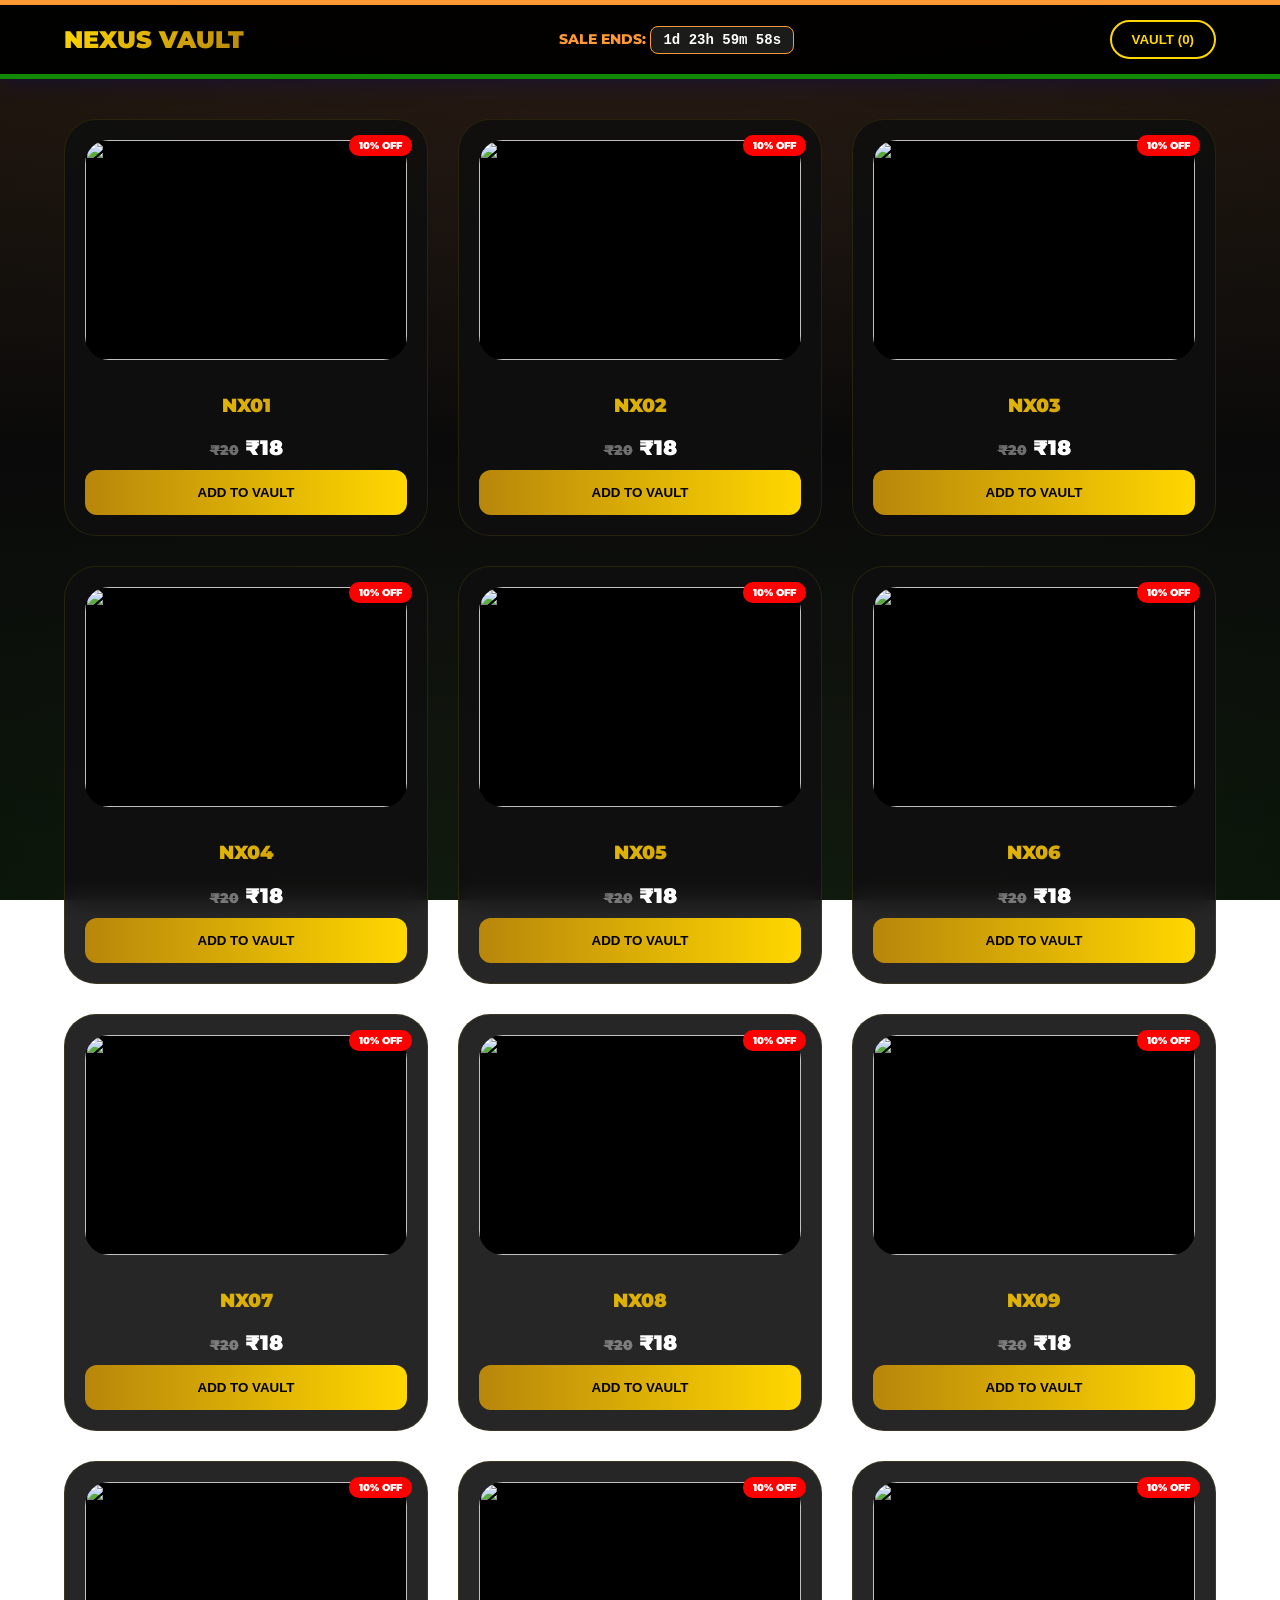
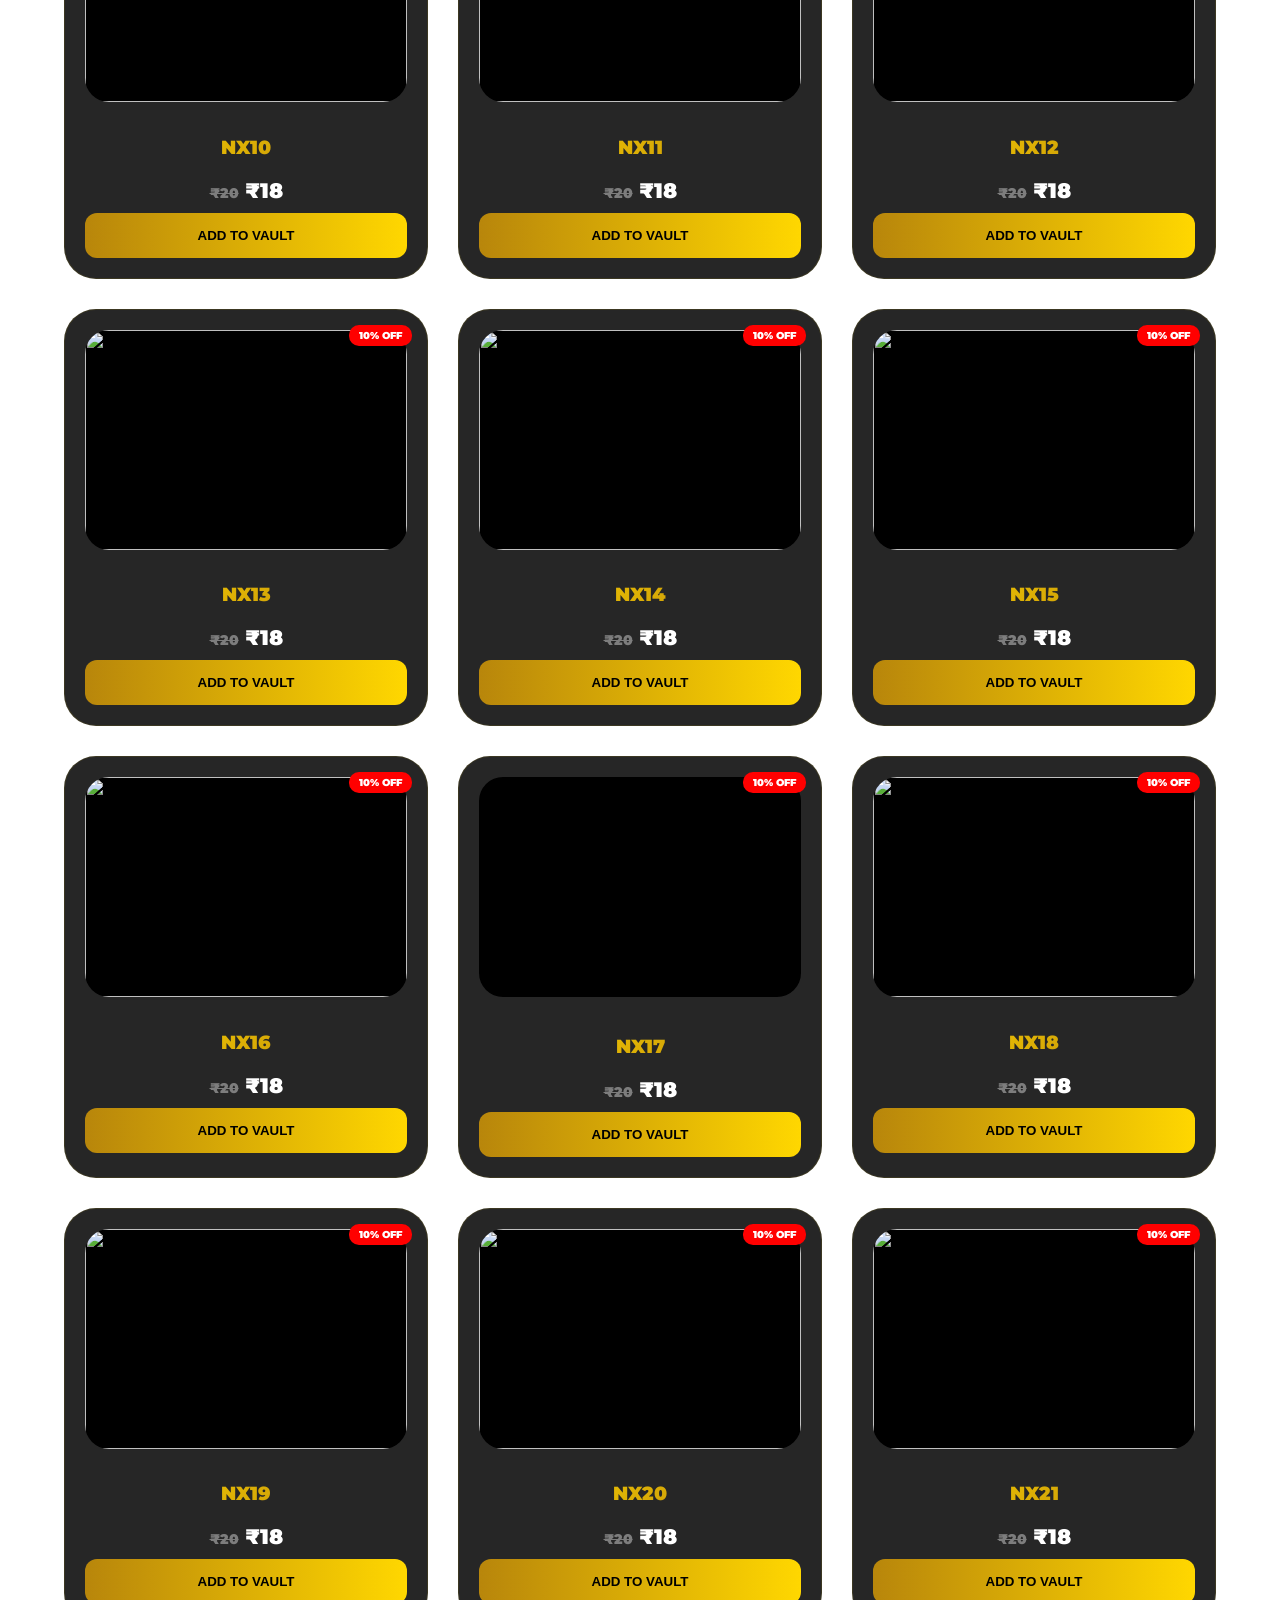
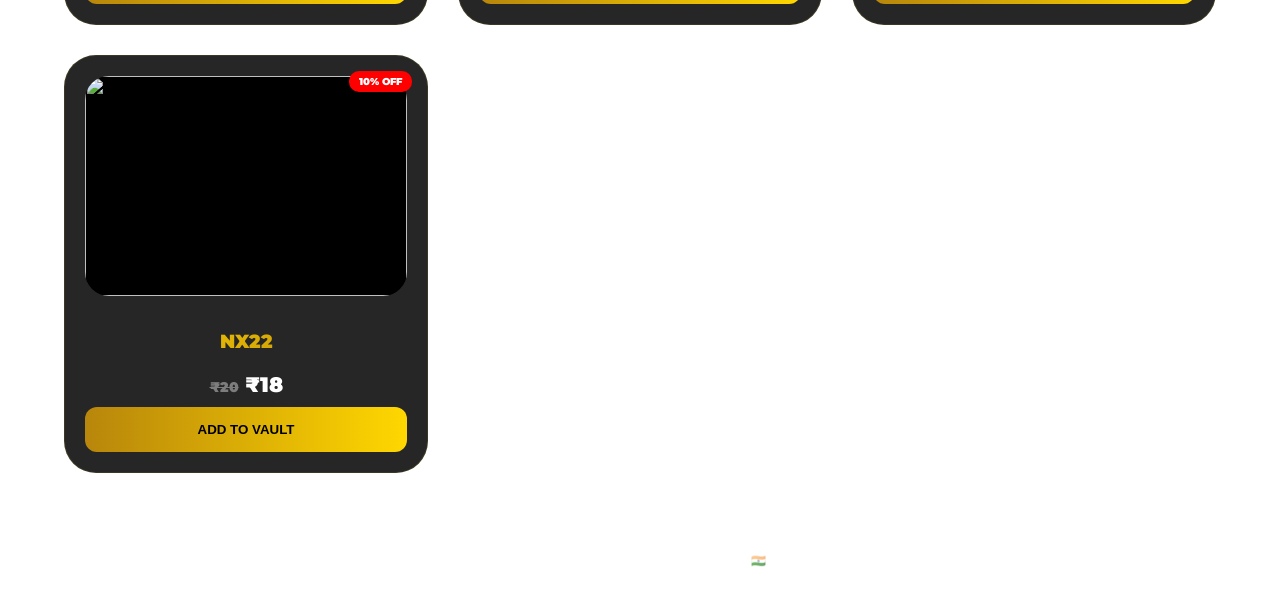
==== commit 23df2fc0: "Update title and improve styles in index.html" ====
--- a/index.html
+++ b/index.html
@@ -2,7 +2,7 @@
 <html lang="en">
 <head>
     <meta charset="UTF-8">
-    <title>NexusLogo | Republic Sale 🇮🇳</title>
+    <title>NexusLogo | Republic Vault 🇮🇳</title>
     <meta name="viewport" content="width=device-width, initial-scale=1.0">
     <link rel="stylesheet" href="https://fonts.googleapis.com/css2?family=Montserrat:wght@400;700;900&display=swap">
     <style>
@@ -11,40 +11,47 @@
             --gold-dark: #B8860B;
             --saffron: #FF9933;
             --green: #128807;
+            --navy: #000080;
             --dark-bg: #0a0a0a;
-            --card-bg: rgba(20, 20, 20, 0.85);
+            --card-bg: rgba(15, 15, 15, 0.9);
         }
 
         body {
             margin: 0;
-            background-color: var(--dark-bg);
+            /* --- Tricolor Flag Background Logic --- */
+            background: linear-gradient(
+                to bottom, 
+                rgba(255, 153, 51, 0.1) 0%,   
+                rgba(10, 10, 10, 1) 50%,  
+                rgba(18, 136, 7, 0.1) 100%    
+            ),
+            radial-gradient(circle at center, #1a1215 0%, #0a0a0a 100%);
+            background-attachment: fixed;
             color: #fff;
             font-family: 'Montserrat', sans-serif;
-            background-image: radial-gradient(circle at center, #1a1215 0%, #0a0a0a 100%);
             overflow-x: hidden;
             min-height: 100vh;
         }
 
-        /* --- Republic Falling Petals --- */
+        /* --- Falling Republic Petals --- */
         .petal { position: fixed; top: -10%; border-radius: 50% 0 50% 50%; opacity: 0.6; pointer-events: none; z-index: 1; animation: fall linear infinite; width: 12px; height: 12px; }
         @keyframes fall { 0% { transform: translateY(-10vh) rotate(0deg); opacity: 0.8; } 100% { transform: translateY(110vh) rotate(360deg); opacity: 0; } }
 
-        header { display: flex; justify-content: space-between; align-items: center; padding: 15px 5%; background: rgba(0,0,0,0.95); border-top: 4px solid var(--saffron); border-bottom: 3px solid var(--green); position: sticky; top: 0; z-index: 1000; backdrop-filter: blur(15px); gap: 10px; }
+        header { display: flex; justify-content: space-between; align-items: center; padding: 15px 5%; background: rgba(0,0,0,0.95); border-top: 5px solid var(--saffron); border-bottom: 5px solid var(--green); position: sticky; top: 0; z-index: 1000; backdrop-filter: blur(15px); box-shadow: 0 4px 20px rgba(0,0,128,0.3); }
         .gold-gradient { background: linear-gradient(135deg, #FFD700 0%, #B8860B 100%); -webkit-background-clip: text; -webkit-text-fill-color: transparent; font-weight: 900; }
         
-        /* Timer Styles */
-        #timer-clock { font-family: monospace; color: #fff; background: rgba(255,255,255,0.1); padding: 4px 10px; border-radius: 6px; border: 1px solid var(--saffron); font-size: 14px; transition: all 0.5s ease; }
+        #timer-clock { font-family: monospace; color: #fff; background: rgba(255,255,255,0.1); padding: 5px 12px; border-radius: 8px; border: 1px solid var(--saffron); font-size: 14px; transition: 0.5s; }
 
         .grid { display: grid; grid-template-columns: repeat(auto-fit, minmax(280px, 1fr)); gap: 30px; padding: 40px 5%; max-width: 1400px; margin: 0 auto; z-index: 2; position: relative; }
         .shop-box { background: var(--card-bg); border: 1px solid rgba(255, 215, 0, 0.1); backdrop-filter: blur(12px); border-radius: 2rem; padding: 20px; text-align: center; transition: 0.4s ease; position: relative; }
         .shop-box:hover { transform: translateY(-10px); border-color: var(--gold-primary); box-shadow: 0 15px 30px rgba(255, 215, 0, 0.2); }
         .shop-box img, .shop-box iframe { width: 100%; height: 220px; object-fit: contain; border-radius: 1.5rem; margin-bottom: 15px; background: #000; border: none; }
 
-        .discount-tag { position: absolute; top: 15px; right: 15px; background: #ff0000; color: white; padding: 4px 10px; border-radius: 10px; font-size: 10px; font-weight: 900; z-index: 5; animation: pulse 1.5s infinite; }
+        .discount-tag { position: absolute; top: 15px; right: 15px; background: red; color: white; padding: 4px 10px; border-radius: 10px; font-size: 10px; font-weight: 900; z-index: 5; animation: pulse 1.5s infinite; }
         @keyframes pulse { 0% { transform: scale(1); } 50% { transform: scale(1.1); } 100% { transform: scale(1); } }
 
-        .gold-btn { background: linear-gradient(90deg, var(--gold-dark), var(--gold-primary)); color: #000; font-weight: 900; text-transform: uppercase; padding: 15px; border: none; border-radius: 12px; cursor: pointer; width: 100%; font-family: 'Montserrat'; transition: 0.3s; }
-        .gold-btn:hover:not(:disabled) { filter: brightness(1.2); box-shadow: 0 0 15px var(--gold-primary); }
+        .gold-btn { background: linear-gradient(90deg, var(--gold-dark), var(--gold-primary)); color: #000; font-weight: 900; text-transform: uppercase; padding: 15px; border: none; border-radius: 12px; cursor: pointer; width: 100%; transition: 0.3s; }
+        .gold-btn:hover { filter: brightness(1.2); box-shadow: 0 0 15px var(--gold-primary); }
         
         .cart-counter-btn { border: 2px solid var(--gold-primary); background: transparent; color: var(--gold-primary); padding: 10px 20px; border-radius: 30px; font-weight: 900; cursor: pointer; }
         
@@ -52,17 +59,16 @@
         .modal-content { background: #0f0f0f; padding: 30px; border-radius: 2rem; width: 90%; max-width: 420px; border: 1px solid var(--gold-dark); max-height: 90vh; overflow-y: auto; text-align: center; }
         .imperial-input { width: 100%; padding: 14px; border-radius: 12px; border: 1px solid var(--gold-dark); background: #000; color: #fff; margin-bottom: 15px; box-sizing: border-box; outline: none; }
         
-        /* Last Chance Popup Styling */
-        #lastChancePopup { border: 2px solid #ff4444; box-shadow: 0 0 30px rgba(255, 68, 68, 0.4); }
-
-        @media (max-width: 600px) { header { flex-direction: column; text-align: center; } }
+        #lastChancePopup { border: 3px solid #ff4444; }
+
+        @media (max-width: 600px) { header { flex-direction: column; text-align: center; gap: 15px; } }
     </style>
 </head>
 <body>
 
 <header>
     <div class="gold-gradient" style="font-size: 1.5rem;">NEXUS VAULT</div>
-    <div id="countdown-timer" style="color: var(--saffron); font-size: 0.8rem; font-weight: 700;">
+    <div id="countdown-timer" style="color: var(--saffron); font-size: 0.85rem; font-weight: 800;">
         SALE ENDS: <span id="timer-clock">00:00:00:00</span>
     </div>
     <button class="cart-counter-btn" onclick="toggleCart()">VAULT (<span id="count">0</span>)</button>
@@ -75,7 +81,7 @@
         <div id="step1">
             <h2 class="gold-gradient">VAULT ITEMS</h2>
             <div id="itemsList"></div>
-            <p id="promoMsg" style="font-size:11px; color:var(--saffron); margin: 15px 0;"></p>
+            <p id="promoMsg" style="font-size:11px; color:var(--saffron); margin: 15px 0; font-weight:700;"></p>
             <div style="display:flex; justify-content:space-between; font-size: 1.5rem; font-weight: 900;">
                 <span>TOTAL</span>
                 <span class="gold-gradient" id="finalTotal">₹0</span>
@@ -99,17 +105,17 @@
             </div>
             <p style="font-weight:bold; color:var(--gold-primary);">Total: ₹<span id="payAmt"></span></p>
             <input type="text" id="utrInput" placeholder="Enter 12-Digit UTR" class="imperial-input" style="border-color:var(--green);">
-            <button class="gold-btn" onclick="finalizeOrder()">Submit to Admin</button>
+            <button class="gold-btn" onclick="finalizeOrder()">Submit Order</button>
         </div>
     </div>
 </div>
 
 <div id="lastChancePopup" class="modal">
     <div class="modal-content">
-        <h1 style="color:#ff4444; font-size: 3rem; margin: 0;">⏳</h1>
-        <h2 style="color:#ff4444; font-weight: 900;">LAST CHANCE!</h2>
-        <p style="font-size: 14px; opacity: 0.9;">The Republic Day Sale is ending in less than 2 hours. Your 10% discount and Bulk Offers are about to expire!</p>
-        <button class="gold-btn" onclick="closePopup('lastChancePopup')" style="background: #ff4444; color: white;">GRAB MY LOGOS</button>
+        <h1 style="font-size: 3rem;">⏳</h1>
+        <h2 style="color:#ff4444; font-weight: 900;">URGENT!</h2>
+        <p>Republic Day Sale ends in under 2 hours! Grab your logos at ₹18 before the price returns to ₹20.</p>
+        <button class="gold-btn" onclick="closePopup('lastChancePopup')" style="background: #ff4444; color: white;">SHOP NOW</button>
     </div>
 </div>
 
@@ -151,11 +157,7 @@
     let cart = JSON.parse(localStorage.getItem('nexus_vault')) || [];
     function save() { localStorage.setItem('nexus_vault', JSON.stringify(cart)); document.getElementById('count').innerText = cart.length; }
     function addToCart(code) { cart.push(code); save(); }
-    function toggleCart() { 
-        const m = document.getElementById('cartModal');
-        m.style.display = (m.style.display === 'flex') ? 'none' : 'flex';
-        if(m.style.display === 'flex') renderCart();
-    }
+    function toggleCart() { document.getElementById('cartModal').style.display = (document.getElementById('cartModal').style.display === 'flex') ? 'none' : 'flex'; renderCart(); }
     function closePopup(id) { document.getElementById(id).style.display = 'none'; }
 
     function renderCart() {
@@ -165,7 +167,7 @@
         let discount = (cart.length >= 10) ? 50 : (cart.length >= 5 ? 20 : 0);
         let final = subtotal - discount;
         document.getElementById('finalTotal').innerText = '₹' + (final < 0 ? 0 : final);
-        document.getElementById('promoMsg').innerText = cart.length >= 10 ? "🇮🇳 MAX DISCOUNT APPLIED!" : (cart.length >= 5 ? "₹20 OFF Applied!" : "Add 5 logos for extra discount!");
+        document.getElementById('promoMsg').innerText = cart.length >= 10 ? "🇮🇳 MAX BULK DISCOUNT ACTIVE!" : (cart.length >= 5 ? "₹20 OFF Applied!" : "Buy 5 for extra ₹20 OFF!");
     }
 
     function goToStep(n) { [1,2,3].forEach(s => document.getElementById('step'+s).style.display = (s===n?'block':'none')); }
@@ -178,33 +180,30 @@
     function finalizeOrder() {
         const utr = document.getElementById('utrInput').value;
         if(utr.length < 6) return alert("Invalid UTR!");
-        window.open(`https://t.me/Nexusmm?text=🇮🇳 *ORDER*%0A👤 Name: ${document.getElementById('custName').value}%0A📦 Items: ${cart.join(", ")}%0A💰 Paid: ₹${document.getElementById('payAmt').innerText}%0A🔑 UTR: ${utr}`);
+        window.open(`https://t.me/Nexusmm?text=🇮🇳 *REPUBLIC ORDER*%0A👤 Name: ${document.getElementById('custName').value}%0A📦 Items: ${cart.join(", ")}%0A💰 Paid: ₹${document.getElementById('payAmt').innerText}%0A🔑 UTR: ${utr}`);
         cart = []; save(); toggleCart();
     }
 
-    // --- Countdown Timer Logic ---
-    let hasShownPopup = false;
+    // --- Timer & Alert Logic ---
+    let popupShown = false;
     function startTimer() {
         const endTime = new Date().getTime() + (48 * 60 * 60 * 1000);
-        const clockSpan = document.getElementById("timer-clock");
+        const clock = document.getElementById("timer-clock");
         setInterval(() => {
             const now = new Date().getTime();
             const diff = endTime - now;
-            if (diff < 0) { clockSpan.innerText = "EXPIRED"; return; }
+            if (diff < 0) { clock.innerText = "EXPIRED"; return; }
             const d = Math.floor(diff / (1000 * 60 * 60 * 24));
             const h = Math.floor((diff % (1000 * 60 * 60 * 24)) / (1000 * 60 * 60));
             const m = Math.floor((diff % (1000 * 60 * 60)) / (1000 * 60));
             const s = Math.floor((diff % (1000 * 60)) / 1000);
-            clockSpan.innerText = `${d}d ${h}h ${m}m ${s}s`;
-
-            // Trigger Red Alert and Popup at 2 Hours (7200000ms)
-            if (diff < 7200000) {
-                clockSpan.style.color = "#ff4444";
-                clockSpan.style.borderColor = "#ff4444";
-                if (!hasShownPopup) {
-                    document.getElementById('lastChancePopup').style.display = 'flex';
-                    hasShownPopup = true;
-                }
+            clock.innerText = `${d}d ${h}h ${m}m ${s}s`;
+
+            if (diff < 7200000) { // 2 Hours
+                clock.style.color = "#ff4444";
+                clock.style.borderColor = "#ff4444";
+                clock.style.boxShadow = "0 0 10px #ff4444";
+                if (!popupShown) { document.getElementById('lastChancePopup').style.display = 'flex'; popupShown = true; }
             }
         }, 1000);
     }
@@ -212,8 +211,8 @@
     // --- Republic Petals ---
     setInterval(() => {
         const p = document.createElement('div'); p.className = 'petal';
-        const colors = ['#FF9933', '#FFFFFF', '#128807'];
-        p.style.backgroundColor = colors[Math.floor(Math.random() * 3)];
+        const c = ['#FF9933', '#FFFFFF', '#128807'];
+        p.style.backgroundColor = c[Math.floor(Math.random() * 3)];
         p.style.left = Math.random() * 100 + 'vw'; p.style.animationDuration = (Math.random()*3+2)+'s';
         document.body.appendChild(p); setTimeout(() => p.remove(), 5000);
     }, 400);
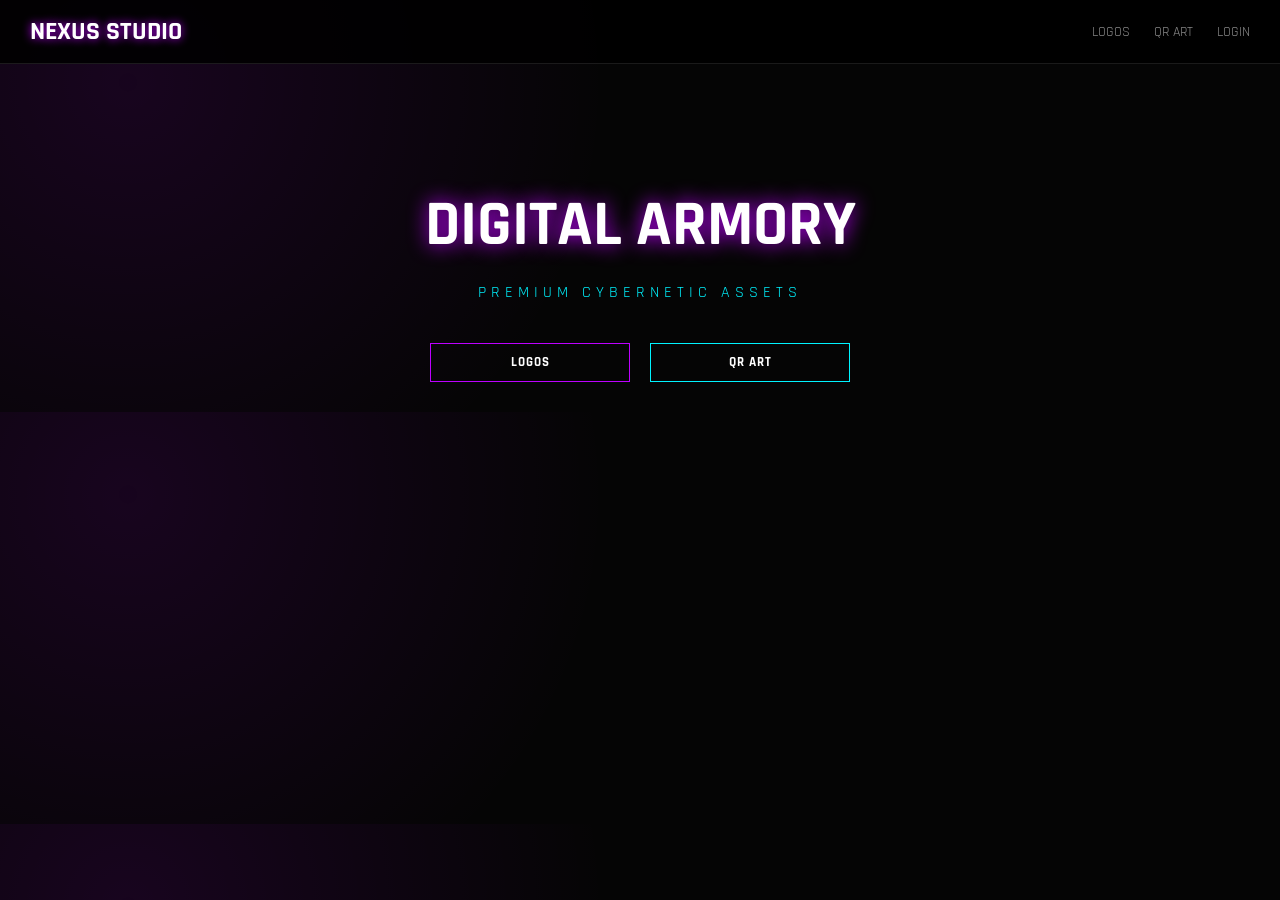
==== commit 00737691: "Add initial HTML structure for NEXUS LOGO SHOP" ====
--- a/index.html
+++ b/index.html
@@ -1,224 +1,27 @@
 <!DOCTYPE html>
-<html lang="en">
+<html>
 <head>
-    <meta charset="UTF-8">
-    <title>NexusLogo | Republic Vault 🇮🇳</title>
-    <meta name="viewport" content="width=device-width, initial-scale=1.0">
-    <link rel="stylesheet" href="https://fonts.googleapis.com/css2?family=Montserrat:wght@400;700;900&display=swap">
-    <style>
-        :root {
-            --gold-primary: #FFD700;
-            --gold-dark: #B8860B;
-            --saffron: #FF9933;
-            --green: #128807;
-            --navy: #000080;
-            --dark-bg: #0a0a0a;
-            --card-bg: rgba(15, 15, 15, 0.9);
-        }
-
-        body {
-            margin: 0;
-            /* --- Tricolor Flag Background Logic --- */
-            background: linear-gradient(
-                to bottom, 
-                rgba(255, 153, 51, 0.1) 0%,   
-                rgba(10, 10, 10, 1) 50%,  
-                rgba(18, 136, 7, 0.1) 100%    
-            ),
-            radial-gradient(circle at center, #1a1215 0%, #0a0a0a 100%);
-            background-attachment: fixed;
-            color: #fff;
-            font-family: 'Montserrat', sans-serif;
-            overflow-x: hidden;
-            min-height: 100vh;
-        }
-
-        /* --- Falling Republic Petals --- */
-        .petal { position: fixed; top: -10%; border-radius: 50% 0 50% 50%; opacity: 0.6; pointer-events: none; z-index: 1; animation: fall linear infinite; width: 12px; height: 12px; }
-        @keyframes fall { 0% { transform: translateY(-10vh) rotate(0deg); opacity: 0.8; } 100% { transform: translateY(110vh) rotate(360deg); opacity: 0; } }
-
-        header { display: flex; justify-content: space-between; align-items: center; padding: 15px 5%; background: rgba(0,0,0,0.95); border-top: 5px solid var(--saffron); border-bottom: 5px solid var(--green); position: sticky; top: 0; z-index: 1000; backdrop-filter: blur(15px); box-shadow: 0 4px 20px rgba(0,0,128,0.3); }
-        .gold-gradient { background: linear-gradient(135deg, #FFD700 0%, #B8860B 100%); -webkit-background-clip: text; -webkit-text-fill-color: transparent; font-weight: 900; }
-        
-        #timer-clock { font-family: monospace; color: #fff; background: rgba(255,255,255,0.1); padding: 5px 12px; border-radius: 8px; border: 1px solid var(--saffron); font-size: 14px; transition: 0.5s; }
-
-        .grid { display: grid; grid-template-columns: repeat(auto-fit, minmax(280px, 1fr)); gap: 30px; padding: 40px 5%; max-width: 1400px; margin: 0 auto; z-index: 2; position: relative; }
-        .shop-box { background: var(--card-bg); border: 1px solid rgba(255, 215, 0, 0.1); backdrop-filter: blur(12px); border-radius: 2rem; padding: 20px; text-align: center; transition: 0.4s ease; position: relative; }
-        .shop-box:hover { transform: translateY(-10px); border-color: var(--gold-primary); box-shadow: 0 15px 30px rgba(255, 215, 0, 0.2); }
-        .shop-box img, .shop-box iframe { width: 100%; height: 220px; object-fit: contain; border-radius: 1.5rem; margin-bottom: 15px; background: #000; border: none; }
-
-        .discount-tag { position: absolute; top: 15px; right: 15px; background: red; color: white; padding: 4px 10px; border-radius: 10px; font-size: 10px; font-weight: 900; z-index: 5; animation: pulse 1.5s infinite; }
-        @keyframes pulse { 0% { transform: scale(1); } 50% { transform: scale(1.1); } 100% { transform: scale(1); } }
-
-        .gold-btn { background: linear-gradient(90deg, var(--gold-dark), var(--gold-primary)); color: #000; font-weight: 900; text-transform: uppercase; padding: 15px; border: none; border-radius: 12px; cursor: pointer; width: 100%; transition: 0.3s; }
-        .gold-btn:hover { filter: brightness(1.2); box-shadow: 0 0 15px var(--gold-primary); }
-        
-        .cart-counter-btn { border: 2px solid var(--gold-primary); background: transparent; color: var(--gold-primary); padding: 10px 20px; border-radius: 30px; font-weight: 900; cursor: pointer; }
-        
-        .modal { display: none; position: fixed; inset: 0; background: rgba(0,0,0,0.96); z-index: 2000; justify-content: center; align-items: center; backdrop-filter: blur(10px); }
-        .modal-content { background: #0f0f0f; padding: 30px; border-radius: 2rem; width: 90%; max-width: 420px; border: 1px solid var(--gold-dark); max-height: 90vh; overflow-y: auto; text-align: center; }
-        .imperial-input { width: 100%; padding: 14px; border-radius: 12px; border: 1px solid var(--gold-dark); background: #000; color: #fff; margin-bottom: 15px; box-sizing: border-box; outline: none; }
-        
-        #lastChancePopup { border: 3px solid #ff4444; }
-
-        @media (max-width: 600px) { header { flex-direction: column; text-align: center; gap: 15px; } }
-    </style>
+    <title>NEXUS LOGO SHOP</title>
+    <link rel="stylesheet" href="style.css">
+    <link href="https://fonts.googleapis.com/css2?family=Rajdhani:wght@600;800&display=swap" rel="stylesheet">
 </head>
 <body>
-
-<header>
-    <div class="gold-gradient" style="font-size: 1.5rem;">NEXUS VAULT</div>
-    <div id="countdown-timer" style="color: var(--saffron); font-size: 0.85rem; font-weight: 800;">
-        SALE ENDS: <span id="timer-clock">00:00:00:00</span>
-    </div>
-    <button class="cart-counter-btn" onclick="toggleCart()">VAULT (<span id="count">0</span>)</button>
-</header>
-
-<div class="grid" id="productGrid"></div>
-
-<div id="cartModal" class="modal">
-    <div class="modal-content">
-        <div id="step1">
-            <h2 class="gold-gradient">VAULT ITEMS</h2>
-            <div id="itemsList"></div>
-            <p id="promoMsg" style="font-size:11px; color:var(--saffron); margin: 15px 0; font-weight:700;"></p>
-            <div style="display:flex; justify-content:space-between; font-size: 1.5rem; font-weight: 900;">
-                <span>TOTAL</span>
-                <span class="gold-gradient" id="finalTotal">₹0</span>
-            </div>
-            <button class="gold-btn" style="margin-top:20px;" onclick="goToStep(2)">Owner Details</button>
-            <button onclick="toggleCart()" style="background:none; border:none; color:gray; width:100%; margin-top:15px; cursor:pointer;">Close</button>
+    <nav>
+        <div class="brand" onclick="location.href='index.html'">NEXUS STUDIO</div>
+        <div class="nav-links">
+            <a href="logo.html">LOGOS</a>
+            <a href="qr.html">QR ART</a>
+            <a href="login.html" id="nav-auth">LOGIN</a>
         </div>
-
-        <div id="step2" style="display:none;">
-            <h2 class="gold-gradient">DETAILS</h2>
-            <input type="text" id="custName" placeholder="Full Name" class="imperial-input">
-            <input type="text" id="custContact" placeholder="Telegram @username" class="imperial-input">
-            <button class="gold-btn" onclick="goToStep3()">Generate QR</button>
-            <button onclick="goToStep(1)" style="background:none; border:none; color:gray; width:100%; margin-top:10px;">Back</button>
-        </div>
-
-        <div id="step3" style="display:none;">
-            <h2 class="gold-gradient">SCAN & PAY</h2>
-            <div style="background:white; padding:10px; border-radius:15px; display:inline-block; margin-bottom:10px;">
-                <img id="upiQR" src="" style="width:160px; height:160px;">
-            </div>
-            <p style="font-weight:bold; color:var(--gold-primary);">Total: ₹<span id="payAmt"></span></p>
-            <input type="text" id="utrInput" placeholder="Enter 12-Digit UTR" class="imperial-input" style="border-color:var(--green);">
-            <button class="gold-btn" onclick="finalizeOrder()">Submit Order</button>
+    </nav>
+    <div class="container page-entry" style="text-align:center; margin-top:10vh;">
+        <h1 style="font-size:4rem; margin:0; text-shadow: 0 0 20px var(--neon-purple);">DIGITAL ARMORY</h1>
+        <p style="color:var(--neon-blue); letter-spacing:5px;">PREMIUM CYBERNETIC ASSETS</p>
+        <div style="margin-top:40px; display:flex; gap:20px; justify-content:center;">
+            <button class="btn pulse" onclick="location.href='logo.html'" style="max-width:200px;">LOGOS</button>
+            <button class="btn pulse" onclick="location.href='qr.html'" style="max-width:200px; border-color:var(--neon-blue);">QR ART</button>
         </div>
     </div>
-</div>
-
-<div id="lastChancePopup" class="modal">
-    <div class="modal-content">
-        <h1 style="font-size: 3rem;">⏳</h1>
-        <h2 style="color:#ff4444; font-weight: 900;">URGENT!</h2>
-        <p>Republic Day Sale ends in under 2 hours! Grab your logos at ₹18 before the price returns to ₹20.</p>
-        <button class="gold-btn" onclick="closePopup('lastChancePopup')" style="background: #ff4444; color: white;">SHOP NOW</button>
-    </div>
-</div>
-
-<footer style="text-align:center; padding:40px; opacity:0.6; font-size:12px;">
-    © 2026 NEXUSLOGO STORE | JAI HIND 🇮🇳
-</footer>
-
-<script>
-    const logoIDs = [
-        "1YlgTBlmedNDXqLF-FaWvYMu7JSKQb_J3", "1Rfke6YZ1xqlDYkY_NxuCLeFWhfBSZqD7", 
-        "1_8BeyKLtRexUgWmg9ffbWDbmgLXHOh", "1uBpqchVRhWv-AeVcuGuSUqqcRExq26xY",
-        "1z_dMjlBOuytoNwONO-CEQ-VlwNRv08jB", "1YV3twVhH109nY7tloC2xJwB2MNPalr0X",
-        "1sHJloN37codYBBbf6kOXzMF4JS5UvTnz", "1TIEdQ7fgFZwyVawNym2KiTLV19gWX5-P",
-        "146tk4YgJccqOlHB1wwldnc2d7igTU-VH", "1LAnRd_AkSzOUhT879Hk1EIUARwMLLA8Z",
-        "1j7fOTqq4kSuWCJ2NR9ImWmcy-C-_ReDS", "1kcU66rGLI6PxVlxcatt0B_hqi69mpdIr",
-        "1jwuJ_hGw0Q3tupZ2CnnP450pDsvLveNi", "1xZzSe0_hT8Q8CUD9If2q3VA9aEvE_ZaK",
-        "1KCNxHjigvw_pQiJK4_aMTvX6Y0QiROik", "1v_DUcEPF4H5LyK-ttaI5X6r3oZjml0aF",
-        "1HWu5eqyXJ3KjeNwdNVvzkWu15zjB7DnJ", "15v_gaPAU3NWpsK0hPfdnH7wWS9DMSIh3",
-        "1KFvSQG84R94V-oscSkgxyw9_pGMHbLRr", "1PX3voz_QOMfxzObDYsDgq_e6ahF7Tw6i",
-        "1HAVGGaO5itHyDhcf8Ct3XNrwDyrLDu_n",
-        "1JWGYxoMn6cq0wG8z1rvejLHXJIt518-7"
-    ];
-
-    const grid = document.getElementById('productGrid');
-    logoIDs.forEach((id, i) => {
-        const code = `NX${(i + 1).toString().padStart(2, '0')}`;
-        grid.innerHTML += `
-            <div class="shop-box">
-                <div class="discount-tag">10% OFF</div>
-                ${id === "1HWu5eqyXJ3KjeNwdNVvzkWu15zjB7DnJ" ? `<iframe src="https://drive.google.com/file/d/${id}/preview"></iframe>` : `<img src="https://drive.google.com/thumbnail?id=${id}&sz=w1000">`}
-                <h3 class="gold-gradient">${code}</h3>
-                <div style="font-size: 1.3rem; font-weight: 900; margin: 10px 0;">
-                    <span style="text-decoration:line-through; font-size:0.9rem; opacity:0.4;">₹20</span> ₹18
-                </div>
-                <button class="gold-btn" onclick="addToCart('${code}')">Add to Vault</button>
-            </div>`;
-    });
-
-    let cart = JSON.parse(localStorage.getItem('nexus_vault')) || [];
-    function save() { localStorage.setItem('nexus_vault', JSON.stringify(cart)); document.getElementById('count').innerText = cart.length; }
-    function addToCart(code) { cart.push(code); save(); }
-    function toggleCart() { document.getElementById('cartModal').style.display = (document.getElementById('cartModal').style.display === 'flex') ? 'none' : 'flex'; renderCart(); }
-    function closePopup(id) { document.getElementById(id).style.display = 'none'; }
-
-    function renderCart() {
-        const list = document.getElementById('itemsList');
-        list.innerHTML = cart.length ? cart.map((item, i) => `<div style="display:flex; justify-content:space-between; margin-bottom:10px;"><span><b>${item}</b></span><span>₹18</span><button onclick="cart.splice(${i},1); save(); renderCart();" style="color:red; background:none; border:none; cursor:pointer;">✕</button></div>`).join('') : 'Vault is empty.';
-        let subtotal = cart.length * 18;
-        let discount = (cart.length >= 10) ? 50 : (cart.length >= 5 ? 20 : 0);
-        let final = subtotal - discount;
-        document.getElementById('finalTotal').innerText = '₹' + (final < 0 ? 0 : final);
-        document.getElementById('promoMsg').innerText = cart.length >= 10 ? "🇮🇳 MAX BULK DISCOUNT ACTIVE!" : (cart.length >= 5 ? "₹20 OFF Applied!" : "Buy 5 for extra ₹20 OFF!");
-    }
-
-    function goToStep(n) { [1,2,3].forEach(s => document.getElementById('step'+s).style.display = (s===n?'block':'none')); }
-    function goToStep3() {
-        let final = (cart.length * 18) - (cart.length >= 10 ? 50 : (cart.length >= 5 ? 20 : 0));
-        document.getElementById('payAmt').innerText = final;
-        document.getElementById('upiQR').src = `https://api.qrserver.com/v1/create-qr-code/?size=200x200&data=${encodeURIComponent(`upi://pay?pa=Lavyanshboss@fam&pn=NexusLogo&am=${final}&cu=INR`)}`;
-        goToStep(3);
-    }
-    function finalizeOrder() {
-        const utr = document.getElementById('utrInput').value;
-        if(utr.length < 6) return alert("Invalid UTR!");
-        window.open(`https://t.me/Nexusmm?text=🇮🇳 *REPUBLIC ORDER*%0A👤 Name: ${document.getElementById('custName').value}%0A📦 Items: ${cart.join(", ")}%0A💰 Paid: ₹${document.getElementById('payAmt').innerText}%0A🔑 UTR: ${utr}`);
-        cart = []; save(); toggleCart();
-    }
-
-    // --- Timer & Alert Logic ---
-    let popupShown = false;
-    function startTimer() {
-        const endTime = new Date().getTime() + (48 * 60 * 60 * 1000);
-        const clock = document.getElementById("timer-clock");
-        setInterval(() => {
-            const now = new Date().getTime();
-            const diff = endTime - now;
-            if (diff < 0) { clock.innerText = "EXPIRED"; return; }
-            const d = Math.floor(diff / (1000 * 60 * 60 * 24));
-            const h = Math.floor((diff % (1000 * 60 * 60 * 24)) / (1000 * 60 * 60));
-            const m = Math.floor((diff % (1000 * 60 * 60)) / (1000 * 60));
-            const s = Math.floor((diff % (1000 * 60)) / 1000);
-            clock.innerText = `${d}d ${h}h ${m}m ${s}s`;
-
-            if (diff < 7200000) { // 2 Hours
-                clock.style.color = "#ff4444";
-                clock.style.borderColor = "#ff4444";
-                clock.style.boxShadow = "0 0 10px #ff4444";
-                if (!popupShown) { document.getElementById('lastChancePopup').style.display = 'flex'; popupShown = true; }
-            }
-        }, 1000);
-    }
-
-    // --- Republic Petals ---
-    setInterval(() => {
-        const p = document.createElement('div'); p.className = 'petal';
-        const c = ['#FF9933', '#FFFFFF', '#128807'];
-        p.style.backgroundColor = c[Math.floor(Math.random() * 3)];
-        p.style.left = Math.random() * 100 + 'vw'; p.style.animationDuration = (Math.random()*3+2)+'s';
-        document.body.appendChild(p); setTimeout(() => p.remove(), 5000);
-    }, 400);
-
-    startTimer();
-    save();
-</script>
+    <script src="script.js"></script>
 </body>
 </html>
--- a/style.css
+++ b/style.css
@@ -0,0 +1,57 @@
+:root {
+    --neon-purple: #bd00ff;
+    --neon-blue: #00f3ff;
+    --bg-dark: #050505;
+    --glass: rgba(255, 255, 255, 0.03);
+    --glass-border: rgba(255, 255, 255, 0.1);
+}
+
+* { box-sizing: border-box; font-family: 'Rajdhani', sans-serif; }
+
+body {
+    background: var(--bg-dark);
+    color: white; margin: 0; padding: 0; overflow-x: hidden;
+    background-image: radial-gradient(circle at 10% 20%, rgba(189, 0, 255, 0.1), transparent 40%);
+}
+
+/* --- Navigation --- */
+nav {
+    display: flex; justify-content: space-between; align-items: center;
+    padding: 15px 30px; background: rgba(0,0,0,0.9); border-bottom: 1px solid var(--glass-border);
+    position: sticky; top: 0; z-index: 1000;
+}
+.brand { font-size: 1.6rem; font-weight: 800; text-shadow: 0 0 10px var(--neon-purple); cursor: pointer; }
+.nav-links a { margin-left: 20px; color: #888; text-decoration: none; font-size: 0.9rem; transition: 0.3s; }
+.nav-links a:hover { color: var(--neon-blue); text-shadow: 0 0 8px var(--neon-blue); }
+
+/* --- UI Components --- */
+.glass-panel {
+    background: var(--glass); backdrop-filter: blur(15px);
+    border: 1px solid var(--glass-border); border-radius: 15px; padding: 25px;
+}
+
+.btn {
+    background: transparent; border: 1px solid var(--neon-purple); color: white;
+    padding: 10px 20px; cursor: pointer; text-transform: uppercase; font-weight: bold;
+    transition: 0.3s; width: 100%; letter-spacing: 1px;
+}
+.btn:hover { background: var(--neon-purple); box-shadow: 0 0 20px var(--neon-purple); }
+
+.pulse { animation: pulse-anim 2s infinite; }
+@keyframes pulse-anim { 0% { box-shadow: 0 0 0 0 rgba(189, 0, 255, 0.5); } 100% { box-shadow: 0 0 0 15px rgba(189, 0, 255, 0); } }
+
+/* --- Grids --- */
+.container { padding: 30px; }
+.grid { display: grid; grid-template-columns: repeat(auto-fill, minmax(160px, 1fr)); gap: 20px; }
+.card { text-align: center; padding: 12px; }
+.card img { width: 100%; height: 130px; object-fit: cover; border-radius: 10px; }
+
+/* --- Forms --- */
+input {
+    width: 100%; padding: 12px; margin: 10px 0; background: rgba(0,0,0,0.5);
+    border: 1px solid #333; color: white; border-radius: 6px;
+}
+input:focus { border-color: var(--neon-blue); outline: none; }
+
+.page-entry { animation: slideUp 0.6s ease; }
+@keyframes slideUp { from { opacity: 0; transform: translateY(30px); } to { opacity: 1; transform: translateY(0); } }
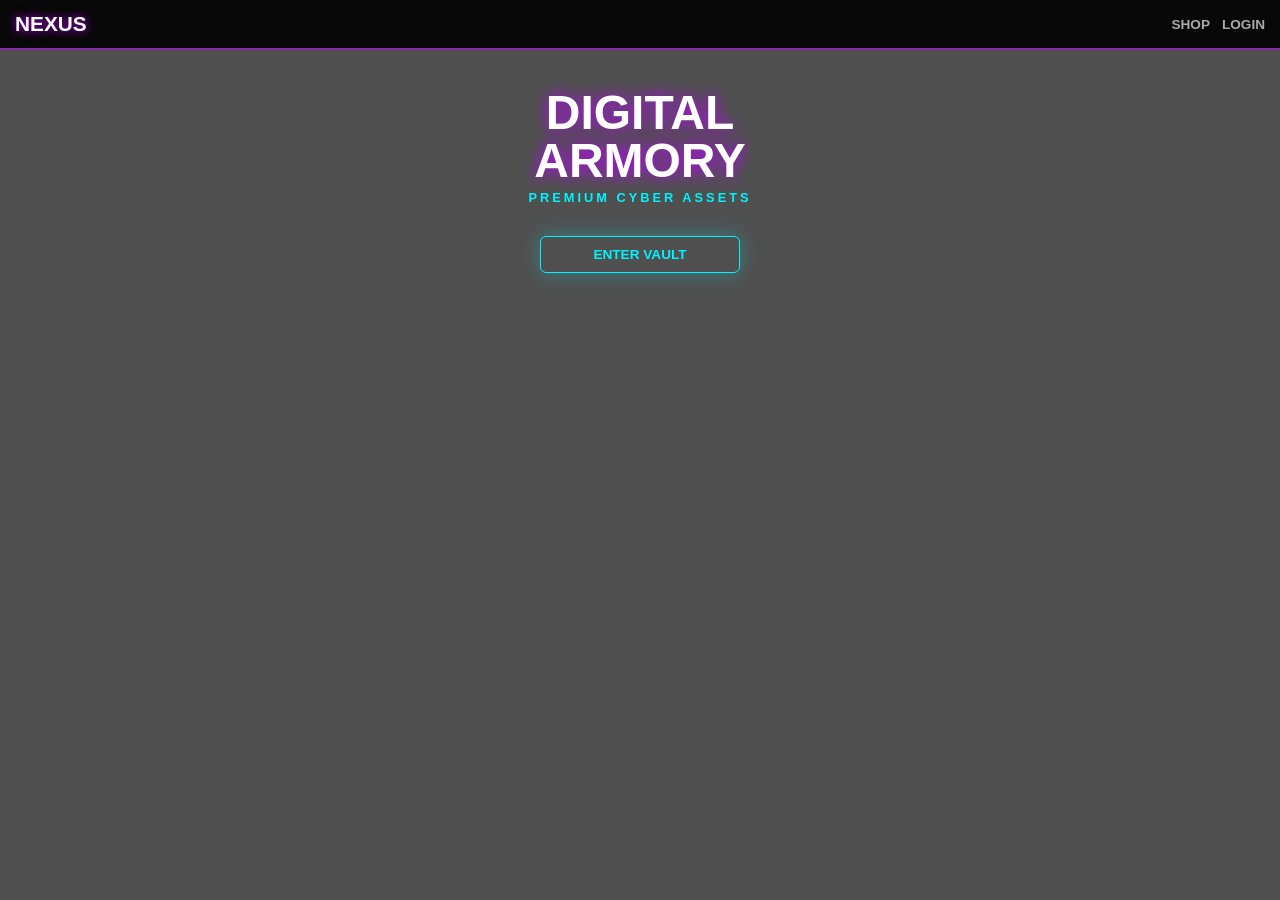
==== commit 28337b37: "Update HTML structure and content for Nexus Studio" ====
--- a/index.html
+++ b/index.html
@@ -1,27 +1,45 @@
 <!DOCTYPE html>
-<html>
+<html lang="en">
 <head>
-    <title>NEXUS LOGO SHOP</title>
+    <meta charset="UTF-8">
+    <meta name="viewport" content="width=device-width, initial-scale=1.0, maximum-scale=1.0, user-scalable=no">
+    <title>Nexus Studio</title>
     <link rel="stylesheet" href="style.css">
-    <link href="https://fonts.googleapis.com/css2?family=Rajdhani:wght@600;800&display=swap" rel="stylesheet">
+    <style>
+        body { background: linear-gradient(rgba(5, 5, 5, 0.7), rgba(5, 5, 5, 0.7)), url('https://images.unsplash.com/photo-1535868463750-c78d9543614f?q=80&w=1920&auto=format&fit=crop'); background-attachment: fixed; background-size: cover; }
+    </style>
 </head>
 <body>
     <nav>
-        <div class="brand" onclick="location.href='index.html'">NEXUS STUDIO</div>
-        <div class="nav-links">
-            <a href="logo.html">LOGOS</a>
-            <a href="qr.html">QR ART</a>
-            <a href="login.html" id="nav-auth">LOGIN</a>
-        </div>
+        <div class="brand" onclick="location.href='index.html'">NEXUS</div>
+        <div class="nav-links"><a href="logo.html">SHOP</a><a href="login.html" id="nav-auth">LOGIN</a></div>
     </nav>
-    <div class="container page-entry" style="text-align:center; margin-top:10vh;">
-        <h1 style="font-size:4rem; margin:0; text-shadow: 0 0 20px var(--neon-purple);">DIGITAL ARMORY</h1>
-        <p style="color:var(--neon-blue); letter-spacing:5px;">PREMIUM CYBERNETIC ASSETS</p>
-        <div style="margin-top:40px; display:flex; gap:20px; justify-content:center;">
-            <button class="btn pulse" onclick="location.href='logo.html'" style="max-width:200px;">LOGOS</button>
-            <button class="btn pulse" onclick="location.href='qr.html'" style="max-width:200px; border-color:var(--neon-blue);">QR ART</button>
-        </div>
+
+    <div class="featured-wrapper">
+        <div id="featured-spot"></div>
     </div>
+
+    <div class="container" style="text-align:center; padding-top:20px;">
+        <h1 style="font-size:3rem; margin:0; line-height:1; color: white; text-shadow: 0 0 15px var(--neon-purple);">DIGITAL<br>ARMORY</h1>
+        <p style="color:var(--neon-blue); margin-top:5px; letter-spacing:3px; font-size:0.8rem; font-weight:bold;">PREMIUM CYBER ASSETS</p>
+        <br>
+        <button class="btn" style="max-width:200px; box-shadow: 0 0 20px rgba(0, 243, 255, 0.3);" onclick="location.href='logo.html'">ENTER VAULT</button>
+    </div>
+
     <script src="script.js"></script>
+    <script>
+        const products = JSON.parse(localStorage.getItem('nexus_products') || "[]");
+        if(products.length > 0) {
+            const feat = products[products.length - 1];
+            document.getElementById('featured-spot').innerHTML = `
+                <div class="featured-card">
+                    <div class="featured-tag">🔥 LATEST UPLOAD</div>
+                    <img src="${feat.img}" class="featured-img">
+                    <h2 style="margin:10px 0 5px 0; color:var(--neon-blue)">${feat.name}</h2>
+                    <p style="color:#aaa; font-size:0.9rem; margin-bottom:15px;">Price: ₹${feat.price}</p>
+                    <button class="btn" style="background:var(--neon-blue); color:black;" onclick="buyItem('${feat.name}', ${feat.price}, '${feat.img}')">ACQUIRE</button>
+                </div>`;
+        } else { document.getElementById('featured-spot').style.display = 'none'; }
+    </script>
 </body>
 </html>
--- a/style.css
+++ b/style.css
@@ -2,56 +2,67 @@
     --neon-purple: #bd00ff;
     --neon-blue: #00f3ff;
     --bg-dark: #050505;
-    --glass: rgba(255, 255, 255, 0.03);
-    --glass-border: rgba(255, 255, 255, 0.1);
+    --glass: rgba(10, 10, 10, 0.7);
+    --glass-border: rgba(0, 243, 255, 0.2);
 }
 
-* { box-sizing: border-box; font-family: 'Rajdhani', sans-serif; }
+* { box-sizing: border-box; font-family: 'Rajdhani', sans-serif; -webkit-tap-highlight-color: transparent; }
 
 body {
-    background: var(--bg-dark);
-    color: white; margin: 0; padding: 0; overflow-x: hidden;
-    background-image: radial-gradient(circle at 10% 20%, rgba(189, 0, 255, 0.1), transparent 40%);
+    margin: 0; padding: 0; overflow-x: hidden; color: white;
+    background: linear-gradient(rgba(5, 5, 5, 0.85), rgba(5, 5, 5, 0.85)), url('https://images.unsplash.com/photo-1526374965328-7f61d4dc18c5?q=80&w=1920&auto=format&fit=crop');
+    background-size: cover; background-attachment: fixed; background-position: center;
+    min-height: 100vh;
 }
 
-/* --- Navigation --- */
+/* --- NAVIGATION --- */
 nav {
     display: flex; justify-content: space-between; align-items: center;
-    padding: 15px 30px; background: rgba(0,0,0,0.9); border-bottom: 1px solid var(--glass-border);
+    padding: 12px 15px; background: rgba(0,0,0,0.9); 
+    border-bottom: 1px solid var(--neon-purple);
     position: sticky; top: 0; z-index: 1000;
 }
-.brand { font-size: 1.6rem; font-weight: 800; text-shadow: 0 0 10px var(--neon-purple); cursor: pointer; }
-.nav-links a { margin-left: 20px; color: #888; text-decoration: none; font-size: 0.9rem; transition: 0.3s; }
-.nav-links a:hover { color: var(--neon-blue); text-shadow: 0 0 8px var(--neon-blue); }
+.brand { font-size: 1.3rem; font-weight: 800; color: white; text-shadow: 0 0 10px var(--neon-purple); cursor: pointer; display: flex; align-items: center; gap: 8px; }
+.brand img { width: 30px; height: 30px; border-radius: 50%; border: 1px solid var(--neon-blue); object-fit: cover; }
+.nav-links a { margin-left: 12px; color: #aaa; text-decoration: none; font-size: 0.85rem; font-weight: bold; transition: 0.3s; }
+.nav-links a:hover { color: var(--neon-blue); }
 
-/* --- UI Components --- */
-.glass-panel {
-    background: var(--glass); backdrop-filter: blur(15px);
-    border: 1px solid var(--glass-border); border-radius: 15px; padding: 25px;
+/* --- FEATURED SECTION --- */
+.featured-wrapper { padding: 20px 15px 0 15px; max-width: 600px; margin: 0 auto; }
+.featured-card {
+    background: linear-gradient(180deg, rgba(189, 0, 255, 0.1), rgba(0,0,0,0.9));
+    border: 1px solid var(--neon-purple); border-radius: 15px; padding: 20px; text-align: center;
+    box-shadow: 0 0 20px rgba(189, 0, 255, 0.2); position: relative; overflow: hidden;
 }
+.featured-tag {
+    position: absolute; top: 10px; right: 10px; background: var(--neon-blue); color: black; font-weight: bold;
+    padding: 3px 8px; font-size: 0.7rem; border-radius: 4px; animation: pulse 2s infinite;
+}
+.featured-img { width: 100%; height: 180px; object-fit: cover; border-radius: 10px; border: 1px solid #333; }
 
-.btn {
-    background: transparent; border: 1px solid var(--neon-purple); color: white;
-    padding: 10px 20px; cursor: pointer; text-transform: uppercase; font-weight: bold;
-    transition: 0.3s; width: 100%; letter-spacing: 1px;
+/* --- GRID & CARDS --- */
+.container { padding: 15px; max-width: 1200px; margin: 0 auto; }
+.grid { display: grid; grid-template-columns: 1fr 1fr; gap: 12px; padding-bottom: 60px; }
+.card { background: var(--glass); border: 1px solid var(--glass-border); border-radius: 10px; padding: 10px; text-align: center; backdrop-filter: blur(10px); }
+.card img { width: 100%; aspect-ratio: 1/1; object-fit: cover; border-radius: 8px; margin-bottom: 8px; }
+.card h3 { font-size: 0.85rem; margin: 5px 0; color: #ddd; }
+
+/* --- BUTTONS & ALERTS --- */
+.btn { 
+    background: transparent; border: 1px solid var(--neon-blue); color: var(--neon-blue); 
+    padding: 10px; cursor: pointer; text-transform: uppercase; 
+    font-weight: bold; width: 100%; font-size: 0.85rem; border-radius: 6px; transition: 0.3s;
 }
-.btn:hover { background: var(--neon-purple); box-shadow: 0 0 20px var(--neon-purple); }
+.btn:active { transform: scale(0.95); background: var(--neon-blue); color: black; }
 
-.pulse { animation: pulse-anim 2s infinite; }
-@keyframes pulse-anim { 0% { box-shadow: 0 0 0 0 rgba(189, 0, 255, 0.5); } 100% { box-shadow: 0 0 0 15px rgba(189, 0, 255, 0); } }
+#toast-container { position: fixed; bottom: 20px; right: 20px; left: 20px; z-index: 9999; display: flex; flex-direction: column; gap: 10px; pointer-events: none; }
+.toast {
+    background: black; border-left: 4px solid var(--neon-blue); color: white; padding: 15px; border-radius: 4px; 
+    box-shadow: 0 0 15px rgba(0, 243, 255, 0.2); animation: slideUp 0.3s ease forwards; pointer-events: auto; font-size: 0.9rem; font-weight: bold;
+}
+.toast.error { border-color: #ff0055; }
+.toast.info { border-color: var(--neon-purple); }
 
-/* --- Grids --- */
-.container { padding: 30px; }
-.grid { display: grid; grid-template-columns: repeat(auto-fill, minmax(160px, 1fr)); gap: 20px; }
-.card { text-align: center; padding: 12px; }
-.card img { width: 100%; height: 130px; object-fit: cover; border-radius: 10px; }
-
-/* --- Forms --- */
-input {
-    width: 100%; padding: 12px; margin: 10px 0; background: rgba(0,0,0,0.5);
-    border: 1px solid #333; color: white; border-radius: 6px;
-}
-input:focus { border-color: var(--neon-blue); outline: none; }
-
-.page-entry { animation: slideUp 0.6s ease; }
-@keyframes slideUp { from { opacity: 0; transform: translateY(30px); } to { opacity: 1; transform: translateY(0); } }
+@keyframes slideUp { from { transform: translateY(20px); opacity: 0; } to { transform: translateY(0); opacity: 1; } }
+@keyframes pulse { 0% { opacity: 1; } 50% { opacity: 0.5; } 100% { opacity: 1; } }
+.hidden { display: none !important; }
